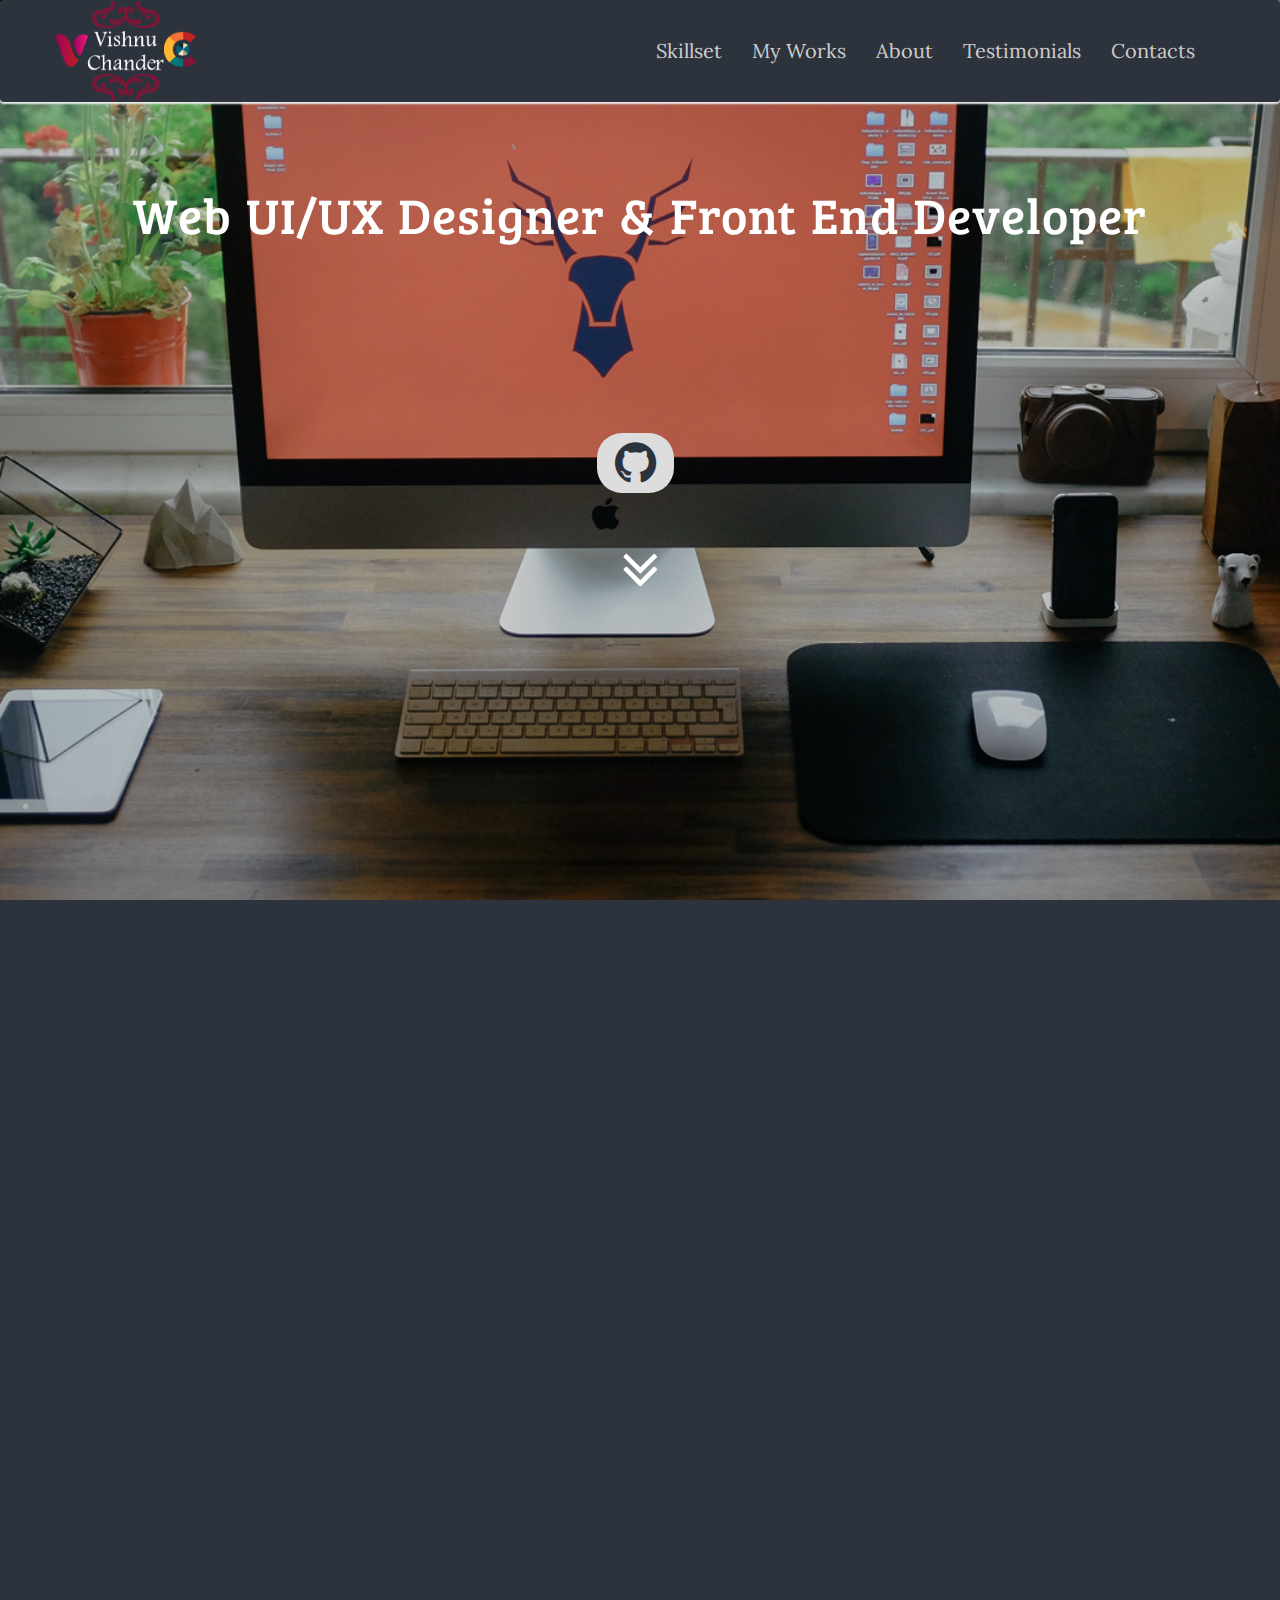
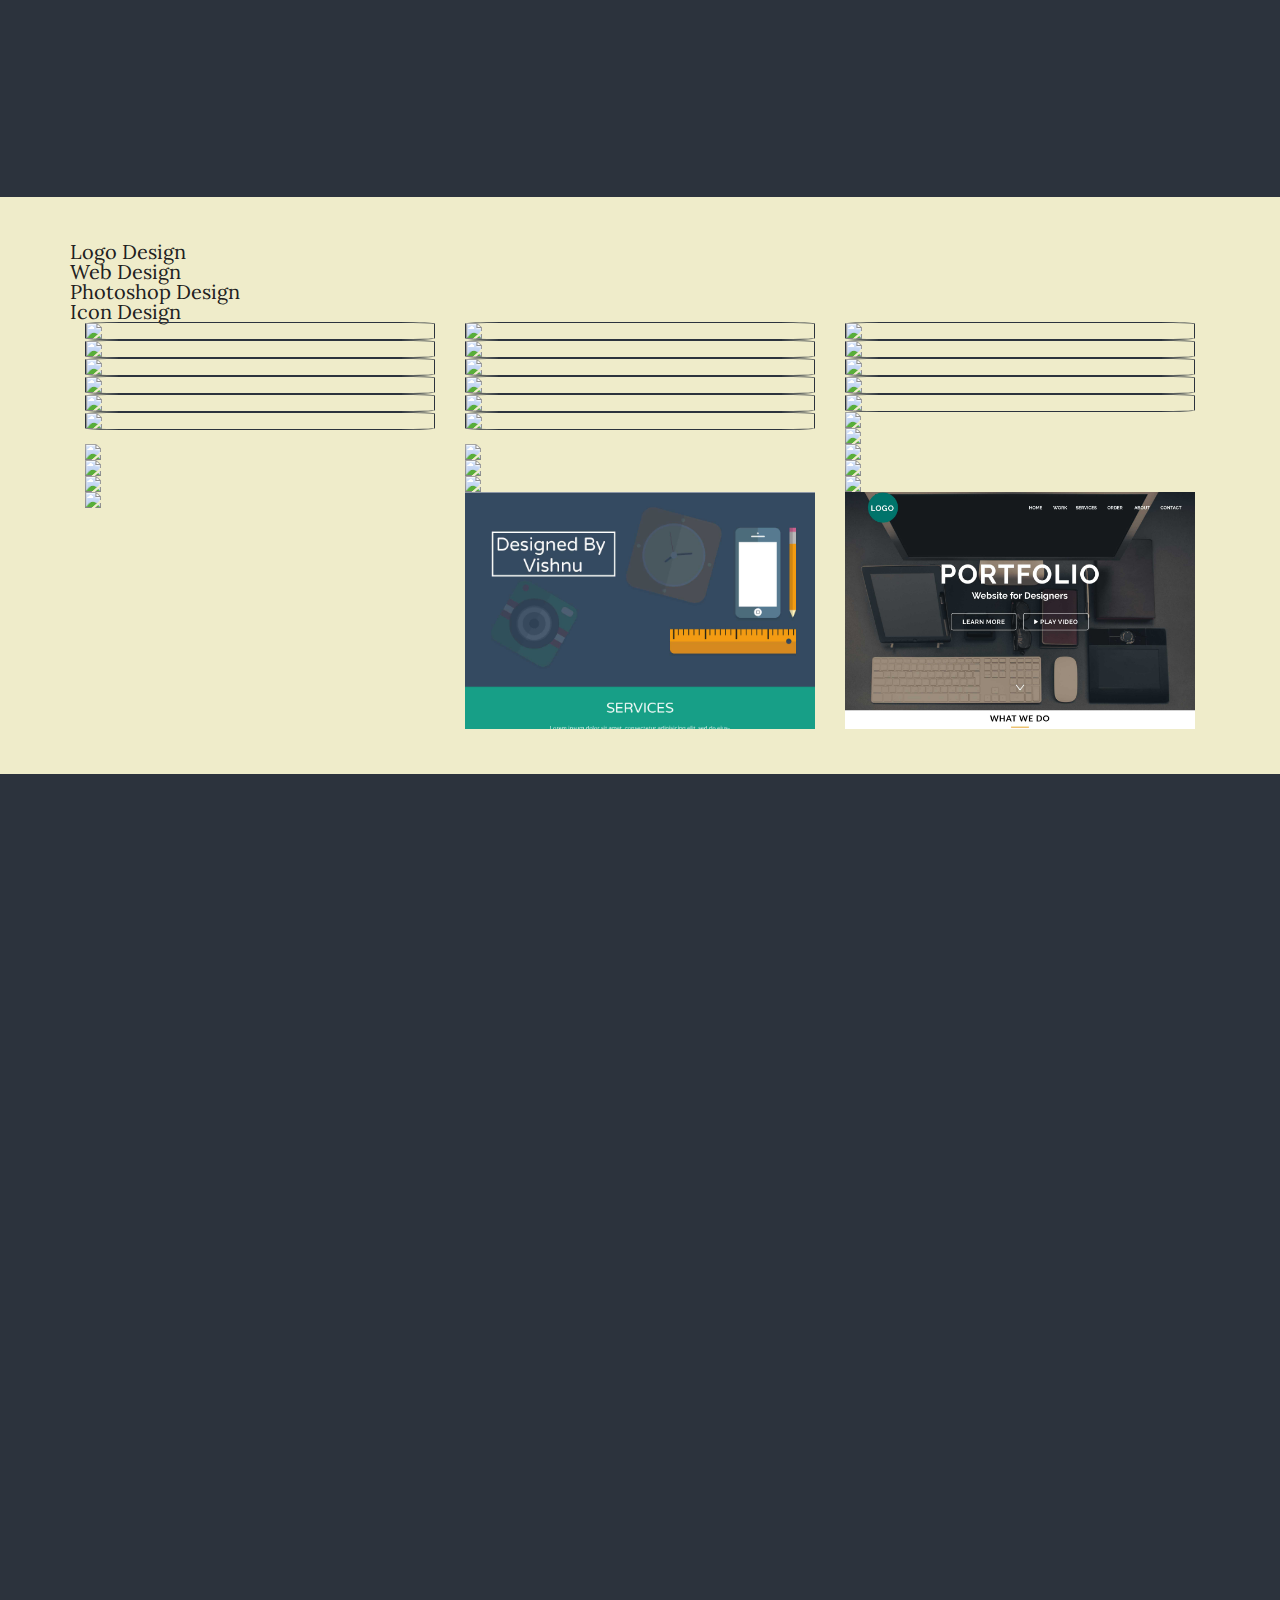
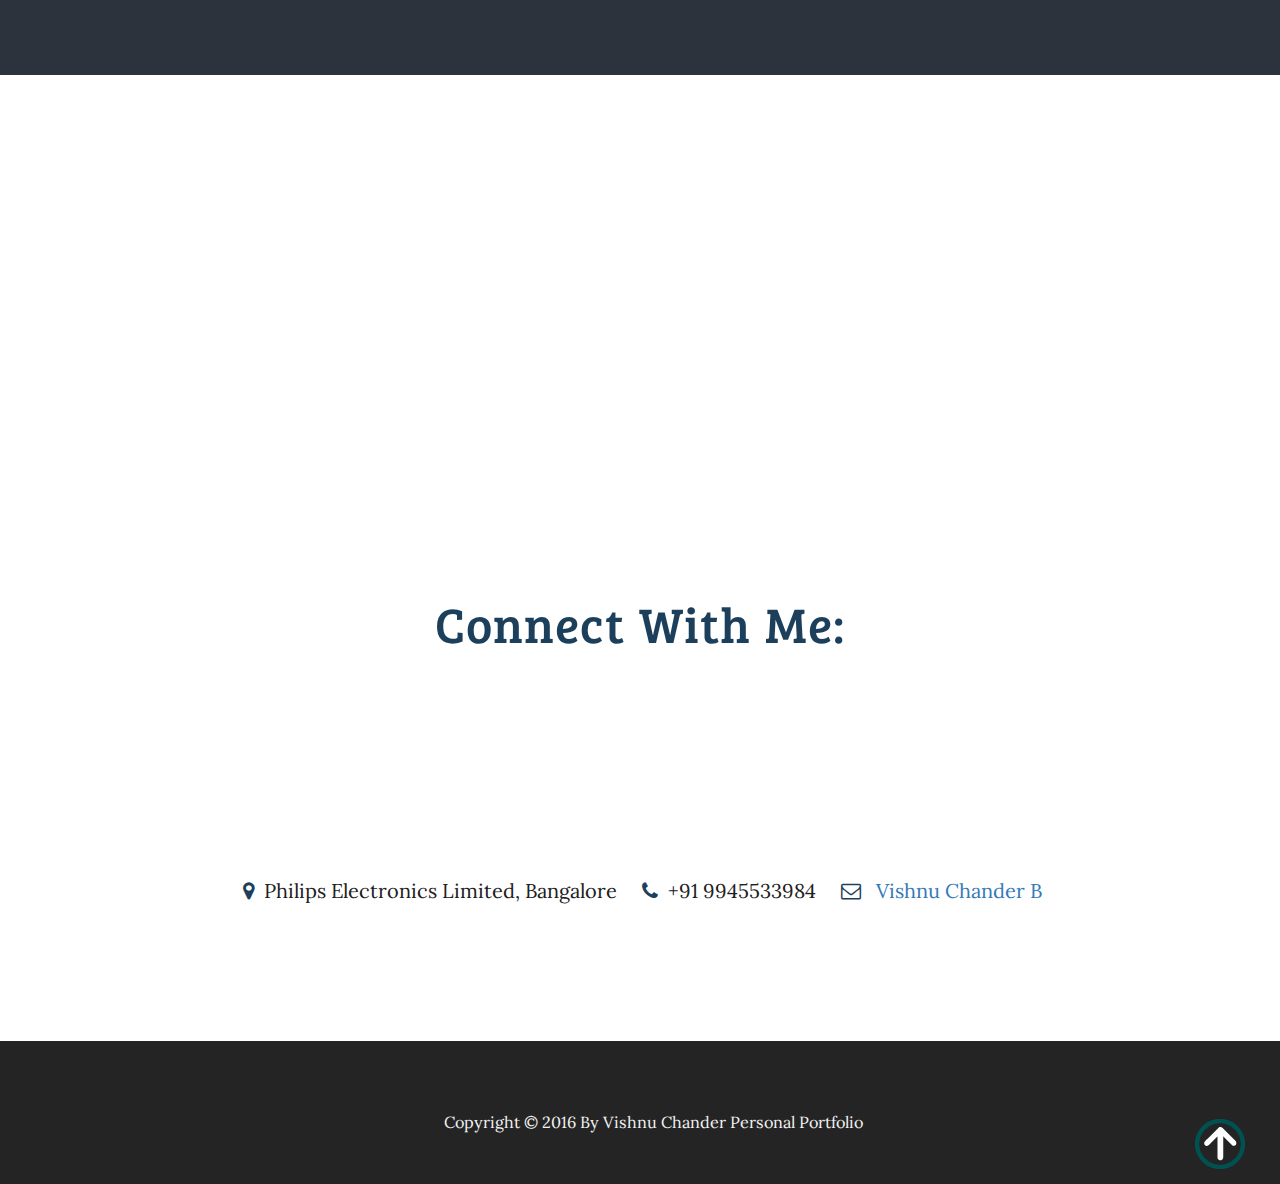
==== index.html @ e0ab01ea "Final" ====
<!DOCTYPE html>
<html lang="en">

<head>
    <meta charset="UTF-8">
    <title>Personal Portfolio</title>
    <meta name="viewport" content="width=device-width, initial-scale=1">
    <link href='https://fonts.googleapis.com/css?family=Playfair+Display:700,900|Fira+Sans:400,400italic' rel='stylesheet' type='text/css'>
    <link href="Contents/CSS/Normalize.css" rel="stylesheet" />
    <link href="Contents/CSS/grid.css" rel="stylesheet" />
    <link href="Contents/CSS/ionicons.min.css" rel="stylesheet" />
    <link href="Contents/CSS/bootstrap.css" rel="stylesheet">
    <link href="Contents/CSS/Animate.css" rel="stylesheet" />
    <link href="css/media-queries.css" rel="stylesheet" />
    <link href="Contents/CSS/Skillbar.css" rel="stylesheet">
    <link href="font-awesome/css/font-awesome.css" rel="stylesheet">
    <!--<link href="Contents/CSS/onepage-scroll.css" rel="stylesheet">-->
    <link rel="stylesheet" href="Contents/CSS/Timeline.css">
    <!-- Resource style -->
    <link href="Contents/CSS/Style.css" rel="stylesheet" />
    <link href="Contents/CSS/index.css" rel="stylesheet" type="text/css" media="all" />
    <link href='https://fonts.googleapis.com/css?family=Bree+Serif' rel='stylesheet' type='text/css'>
    <link href='https://fonts.googleapis.com/css?family=Lora:400,400italic,700,700italic' rel='stylesheet' type='text/css'>
    <!--
    <link rel="apple-touch-icon" sizes="57x57" href="Contents/Icons/apple-touch-icon-57x57.png">
    <link rel="apple-touch-icon" sizes="60x60" href="Contents/Icons/apple-touch-icon-60x60.png">
    <link rel="apple-touch-icon" sizes="72x72" href="Contents/Icons/apple-touch-icon-72x72.png">
    <link rel="apple-touch-icon" sizes="76x76" href="Contents/Icons/apple-touch-icon-76x76.png">
    <link rel="apple-touch-icon" sizes="114x114" href="Contents/Icons/apple-touch-icon-114x114.png">
    <link rel="apple-touch-icon" sizes="120x120" href="Contents/Icons/apple-touch-icon-120x120.png">
    <link rel="apple-touch-icon" sizes="144x144" href="Contents/Icons/apple-touch-icon-144x144.png">
    <link rel="apple-touch-icon" sizes="152x152" href="Contents/Icons/apple-touch-icon-152x152.png">
    <link rel="apple-touch-icon" sizes="180x180" href="Contents/Icons/apple-touch-icon-180x180.png">
    <link rel="icon" type="image/png" href="Contents/Icons/favicon-32x32.png" sizes="32x32">
    <link rel="icon" type="image/png" href="Contents/Icons/android-chrome-192x192.png" sizes="192x192">
    <link rel="icon" type="image/png" href="Contents/Icons/favicon-96x96.png" sizes="96x96">
    <link rel="icon" type="image/png" href="Contents/Icons/favicon-16x16.png" sizes="16x16">
    <link rel="manifest" href="Contents/Icons/manifest.json">
    <link rel="mask-icon" href="Contents/Icons/safari-pinned-tab.svg" color="#5bbad5">
    <link rel="shortcut icon" href="Contents/Icons/favicon.ico">
    <meta name="msapplication-TileColor" content="#da532c">
    <meta name="msapplication-TileImage" content="Contents/Icons/mstile-144x144.png">
    <meta name="msapplication-config" content="Contents/Icons/browserconfig.xml">
    <meta name="theme-color" content="#ffffff">
-->
    <meta name="description" content="Front end Developer Portfolio"> </head>

<body>
    <header>
        <div class="navbar navbar-default" role="navigation">
            <div class="container">
                <div class="navbar-header">
                    <button type="button" class="navbar-toggle" data-toggle="collapse" data-target=".navbar-collapse"> <span class="sr-only">Toggle navigation</span> <span class="icon-bar"></span> <span class="icon-bar"></span> <span class="icon-bar"></span> </button>
                    <div class="navbar-brand" href="#"> <img src="Contents/Images/Logo.png" alt="My Logo" class="logo img-responsive" /> </div>
                </div>
                <div class="navbar-collapse collapse">
                    <ul class="nav navbar-nav navbar-right">
                        <li class="skills"><a href="#">Skillset</a></li>
                        <li class="works"><a href="#">My Works</a></li>
                        <li class=about><a href="#">About</a></li>
                        <li class=test><a href="#">Testimonials</a></li>
                        <li class=contacts><a href="#">Contacts</a></li>
                    </ul>
                </div>
            </div>
        </div>
        <div class="hero-text-box row">
            <div class="col-lg-12 col-md-12 col-sm-12 col-xs-12">
                <h1 class="wow fadeIn" data-wow-delay="0.3s" data-wow-duration="1.5s ">Web UI/UX Designer & Front End Developer</h1>
                <!--
                   <a class="button mybutton" href="http://github.com/vishnucute05" target="_blank">
                    Know Me!!
                </a>
-->
                <ul class=button>
                    <li><i class="fa fa-github" aria-hidden="true" style="font-size:48px;color:#2C333D;"></i><a class="githubname" href="http://github.com/vishnucute05" target="_blank"><i>Github Repo</i></a></li>
                </ul>
                <div class="double-border"> <i class="fa fa-angle-double-down fa-3x wow bounce " data-wow-iteration="infinite "></i> </div>
            </div>
        </div>
    </header>
    <!--End of Header Section -->
    <!--Skillset Section -->
    <section class="section-skills ">
        <div class="row ">
            <div class="skillimage col-lg-6 col-md-6 col-sm-12 col-xs-12 wow fadeInLeft " data-wow-duration="1.5s " data-wow-delay="0.4s "> <img src="Contents/Images/Skills.svg" class="img-responsive " /> </div>
            <div class="col-lg-6 col-md-6 col-sm-12 col-xs-12 wow fadeInRight " data-wow-duration="1.5s " data-wow-delay="0.4s ">
                <div class="skillst4 ">
                    <div class="skillbar" data-percent="95%">
                        <div class="title ">HTML 5</div>
                        <div class="count-bar color-1 ">
                            <div class="count "></div>
                        </div>
                    </div>
                    <div class="skillbar" data-percent="90%">
                        <div class="title ">CSS 3</div>
                        <div class="count-bar color-2 ">
                            <div class="count "></div>
                        </div>
                    </div>
                    <div class="skillbar" data-percent="85%">
                        <div class="title ">Javascript</div>
                        <div class="count-bar color-3 ">
                            <div class="count "></div>
                        </div>
                    </div>
                    <div class="skillbar" data-percent="85%">
                        <div class="title ">jQuery</div>
                        <div class="count-bar color-3 ">
                            <div class="count "></div>
                        </div>
                    </div>
                    <div class="skillbar" data-percent="95%">
                        <div class="title ">Photoshop</div>
                        <div class="count-bar color-5 ">
                            <div class="count "></div>
                        </div>
                    </div>
                    <div class="skillbar" data-percent="95%">
                        <div class="title ">Illustrator</div>
                        <div class="count-bar color-1 ">
                            <div class="count "></div>
                        </div>
                    </div>
                    <div class="skillbar" data-percent="90%">
                        <div class="title ">Angular JS</div>
                        <div class="count-bar color-4 ">
                            <div class="count "></div>
                        </div>
                    </div>
                    <div class="skillbar" data-percent="85%">
                        <div class="title ">NODE JS</div>
                        <div class="count-bar color-4 ">
                            <div class="count "></div>
                        </div>
                    </div>
                    <div class="skillbar" data-percent="90%">
                        <div class="title ">MEAN Stack</div>
                        <div class="count-bar color-4 ">
                            <div class="count "></div>
                        </div>
                    </div>
                    <div class="skillbar" data-percent="50%">
                        <div class="title ">PHP /C#</div>
                        <div class="count-bar color-4 ">
                            <div class="count "></div>
                        </div>
                    </div>
                </div>
            </div>
        </div>
    </section>
    <!--End of Skillset Section -->
    <!--Works Section -->
    <section class="section-works" id="work">
        <div class="container">
            <ul class="simplefilter">
                <!--<li class="active" data-filter="1, 3, 4">All</li>-->
                <li data-filter="1">Logo Design</li>
                <li data-filter="2">Web Design</li>
                <li data-filter="3">Photoshop Design</li>
                <li data-filter="4">Icon Design</li>
            </ul>
            <div class="filtr-container">
                <div class=" col-md-4 filtr-item" data-category="4" data-sort="Busy streets">
                    <a href="Contents/Images/Icons/Barb.png" class="b-link-stripe b-animate-go  swipebox">
                        <div class="ed-gal-effect slow-zoom horizontal">
                            <div class="img-box"><img src="Contents/Images/Icons/Barb.png" class="img-responsive" alt=" " /></div>
                            <div class="ed-text-box">
                                <div class="ed-gal-text">
                                    <h4>Barbeque Icon</h4>
                                    <!--                                    <p>Sit accusamus, vel blanditiis iure minima ipsa molestias minus laborum velit, nulla.</p>-->
                                </div>
                            </div>
                        </div>
                    </a>
                </div>
                <div class="col-md-4 filtr-item" data-category="4" data-sort="Luminous night">
                    <a href="Contents/Images/Icons/Beer.png" class="b-link-stripe b-animate-go  swipebox">
                        <div class="ed-gal-effect slow-zoom horizontal">
                            <div class="img-box"><img src="Contents/Images/Icons/Beer.png" class="img-responsive" alt=" " /></div>
                            <div class="ed-text-box">
                                <div class="ed-gal-text">
                                    <h4>Beer Bottle Icon</h4> </div>
                            </div>
                        </div>
                    </a>
                </div>
                <div class="col-md-4 filtr-item" data-category="4" data-sort="City wonders">
                    <a href="Contents/Images/Icons/Dumb.png" class="b-link-stripe b-animate-go  swipebox">
                        <div class="ed-gal-effect slow-zoom horizontal">
                            <div class="img-box"><img src="Contents/Images/Icons/Dumb.png" class="img-responsive" alt=" " /></div>
                            <div class="ed-text-box">
                                <div class="ed-gal-text">
                                    <h4>Dumbell Icon</h4> </div>
                            </div>
                        </div>
                    </a>
                </div>
                <div class="col-md-4 filtr-item" data-category="4" data-sort="Peaceful lake">
                    <a href="Contents/Images/Icons/Glass.png" class="b-link-stripe b-animate-go  swipebox">
                        <div class="ed-gal-effect slow-zoom horizontal">
                            <div class="img-box"><img src="Contents/Images/Icons/Glass.png" class="img-responsive" alt=" " /></div>
                            <div class="ed-text-box">
                                <div class="ed-gal-text">
                                    <h4>Wine Glass Icon</h4> </div>
                            </div>
                        </div>
                    </a>
                </div>
                <div class="col-md-4 filtr-item" data-category="4" data-sort="Peaceful lake">
                    <a href="Contents/Images/Icons/LabFlask.png" class="b-link-stripe b-animate-go  swipebox">
                        <div class="ed-gal-effect slow-zoom horizontal">
                            <div class="img-box"><img src="Contents/Images/Icons/LabFlask.png" class="img-responsive" alt=" " /></div>
                            <div class="ed-text-box">
                                <div class="ed-gal-text">
                                    <h4>Lab Flask Icon</h4> </div>
                            </div>
                        </div>
                    </a>
                </div>
                <div class="col-md-4 filtr-item" data-category="4" data-sort="Peaceful lake">
                    <a href="Contents/Images/Icons/Sun.png" class="b-link-stripe b-animate-go  swipebox">
                        <div class="ed-gal-effect slow-zoom horizontal">
                            <div class="img-box"><img src="Contents/Images/Icons/Sun.png" class="img-responsive" alt=" " /></div>
                            <div class="ed-text-box">
                                <div class="ed-gal-text">
                                    <h4>Sun Icon Done experimentally</h4> </div>
                            </div>
                        </div>
                    </a>
                </div>
                <div class="col-md-4  filtr-item" data-category="1" data-sort="City lights">
                    <a href="Contents/Images/Logos/14.png" class="b-link-stripe b-animate-go  swipebox">
                        <div class="ed-gal-effect slow-zoom horizontal">
                            <div class="img-box"><img src="Contents/Images/Logos/14.png" class="img-responsive" alt=" " /></div>
                            <div class="ed-text-box">
                                <div class="ed-gal-text">
                                    <h4>Logo for a Client</h4> </div>
                            </div>
                        </div>
                    </a>
                </div>
                <div class="col-md-4  filtr-item" data-category="1" data-sort="City lights">
                    <a href="Contents/Images/Logos/13.png" class="b-link-stripe b-animate-go  swipebox">
                        <div class="ed-gal-effect slow-zoom horizontal">
                            <div class="img-box"><img src="Contents/Images/Logos/13.png" class="img-responsive" alt=" " /></div>
                            <div class="ed-text-box">
                                <div class="ed-gal-text">
                                    <h4>Daisies logo for a client</h4> </div>
                            </div>
                        </div>
                    </a>
                </div>
                <div class="col-md-4  filtr-item" data-category="1" data-sort="City lights">
                    <a href="Contents/Images/Logos/12.png" class="b-link-stripe b-animate-go  swipebox">
                        <div class="ed-gal-effect slow-zoom horizontal">
                            <div class="img-box"><img src="Contents/Images/Logos/12.png" class="img-responsive" alt=" " /></div>
                            <div class="ed-text-box">
                                <div class="ed-gal-text">
                                    <h4>Simple Logo Made Experimentally</h4> </div>
                            </div>
                        </div>
                    </a>
                </div>
                <div class="col-md-4  filtr-item" data-category="1" data-sort="City lights">
                    <a href="Contents/Images/Logos/11.png" class="b-link-stripe b-animate-go  swipebox">
                        <div class="ed-gal-effect slow-zoom horizontal">
                            <div class="img-box"><img src="Contents/Images/Logos/11.png" class="img-responsive" alt=" " /></div>
                            <div class="ed-text-box">
                                <div class="ed-gal-text">
                                    <h4>Logo for an Freelance Client</h4> </div>
                            </div>
                        </div>
                    </a>
                </div>
                <div class="col-md-4  filtr-item" data-category="1" data-sort="City lights">
                    <a href="Contents/Images/Logos/10.png" class="b-link-stripe b-animate-go  swipebox">
                        <div class="ed-gal-effect slow-zoom horizontal">
                            <div class="img-box"><img src="Contents/Images/Logos/10.png" class="img-responsive" alt=" " /></div>
                            <div class="ed-text-box">
                                <div class="ed-gal-text">
                                    <h4>Logo for an Freelance Client V2</h4> </div>
                            </div>
                        </div>
                    </a>
                </div>
                <div class="col-md-4 filtr-item" data-category="1" data-sort="Dreamhouse">
                    <a href="Contents/Images/Logos/9.png" class="b-link-stripe b-animate-go  swipebox">
                        <div class="ed-gal-effect slow-zoom horizontal">
                            <div class="img-box"><img src="Contents/Images/Logos/9.png" class="img-responsive" alt=" " /></div>
                            <div class="ed-text-box">
                                <div class="ed-gal-text">
                                    <h4>My Own Logo</h4> </div>
                            </div>
                        </div>
                    </a>
                </div>
                <div class="col-md-4 filtr-item" data-category="1" data-sort="Dreamhouse">
                    <a href="Contents/Images/Logos/8.png" class="b-link-stripe b-animate-go  swipebox">
                        <div class="ed-gal-effect slow-zoom horizontal">
                            <div class="img-box"><img src="Contents/Images/Logos/8.png" class="img-responsive" alt=" " /></div>
                            <div class="ed-text-box">
                                <div class="ed-gal-text">
                                    <h4>Logo for a helmet company</h4> </div>
                            </div>
                        </div>
                    </a>
                </div>
                <div class="col-md-4 filtr-item" data-category="1" data-sort="Dreamhouse">
                    <a href="Contents/Images/Logos/7.png" class="b-link-stripe b-animate-go  swipebox">
                        <div class="ed-gal-effect slow-zoom horizontal">
                            <div class="img-box"><img src="Contents/Images/Logos/7.png" class="img-responsive" alt=" " /></div>
                            <div class="ed-text-box">
                                <div class="ed-gal-text">
                                    <h4>Leaf Logo - Inspired</h4> </div>
                            </div>
                        </div>
                    </a>
                </div>
                <div class="col-md-4 filtr-item" data-category="1" data-sort="Dreamhouse">
                    <a href="Contents/Images/Logos/6.png" class="b-link-stripe b-animate-go  swipebox">
                        <div class="ed-gal-effect slow-zoom horizontal">
                            <div class="img-box"><img src="Contents/Images/Logos/6.png" class="img-responsive" alt=" " /></div>
                            <div class="ed-text-box">
                                <div class="ed-gal-text">
                                    <h4>Logo for Hey Bob Car Rental Android App</h4> </div>
                            </div>
                        </div>
                    </a>
                </div>
                <div class="col-md-4 filtr-item" data-category="1" data-sort="Dreamhouse">
                    <a href="Contents/Images/Logos/5.png" class="b-link-stripe b-animate-go  swipebox">
                        <div class="ed-gal-effect slow-zoom horizontal">
                            <div class="img-box"><img src="Contents/Images/Logos/5.png" class="img-responsive" alt=" " /></div>
                            <div class="ed-text-box">
                                <div class="ed-gal-text">
                                    <h4>Rangoli Design - Experimental</h4> </div>
                            </div>
                        </div>
                    </a>
                </div>
                <div class="col-md-4 filtr-item" data-category="1" data-sort="Dreamhouse">
                    <a href="Contents/Images/Logos/4.png" class="b-link-stripe b-animate-go  swipebox">
                        <div class="ed-gal-effect slow-zoom horizontal">
                            <div class="img-box"><img src="Contents/Images/Logos/4.png" class="img-responsive" alt=" " /></div>
                            <div class="ed-text-box">
                                <div class="ed-gal-text">
                                    <h4>abc logo - inspired</h4> </div>
                            </div>
                        </div>
                    </a>
                </div>
                <div class="col-md-4 filtr-item" data-category="3" data-sort="Dreamhouse">
                    <a href="Contents/Images/Photoshop/Bulb.jpg" class="b-link-stripe b-animate-go  swipebox">
                        <div class="ed-gal-effect slow-zoom horizontal">
                            <div class="img-box no-border"><img src="Contents/Images/Photoshop/Bulb.jpg" class="img-responsive" alt=" " /></div>
                            <div class="ed-text-box">
                                <div class="ed-gal-text">
                                    <h4>Water inside Bulb</h4> </div>
                            </div>
                        </div>
                    </a>
                </div>
                <div class="col-md-4 filtr-item" data-category="3" data-sort="Dreamhouse">
                    <a href="Contents/Images/Photoshop/Egg.jpg" class="b-link-stripe b-animate-go  swipebox">
                        <div class="ed-gal-effect slow-zoom horizontal">
                            <div class="img-box no-border"><img src="Contents/Images/Photoshop/Egg.jpg" class="img-responsive" alt=" " /></div>
                            <div class="ed-text-box">
                                <div class="ed-gal-text">
                                    <h4>Transparent Egg</h4> </div>
                            </div>
                        </div>
                    </a>
                </div>
                <div class="col-md-4 filtr-item" data-category="3" data-sort="Dreamhouse">
                    <a href="Contents/Images/Photoshop/Ghost.jpg" class="b-link-stripe b-animate-go  swipebox">
                        <div class="ed-gal-effect slow-zoom horizontal">
                            <div class="img-box no-border"><img src="Contents/Images/Photoshop/Ghost.jpg" class="img-responsive" alt=" " /></div>
                            <div class="ed-text-box">
                                <div class="ed-gal-text">
                                    <h4>Ghost House</h4> </div>
                            </div>
                        </div>
                    </a>
                </div>
                <div class="col-md-4 filtr-item" data-category="3" data-sort="Dreamhouse">
                    <a href="Contents/Images/Photoshop/Land.jpg" class="b-link-stripe b-animate-go  swipebox">
                        <div class="ed-gal-effect slow-zoom horizontal">
                            <div class="img-box no-border"><img src="Contents/Images/Photoshop/Land.jpg" class="img-responsive" alt=" " /></div>
                            <div class="ed-text-box">
                                <div class="ed-gal-text">
                                    <h4>Pretty Girl in landscape</h4> </div>
                            </div>
                        </div>
                    </a>
                </div>
                <div class="col-md-4 filtr-item" data-category="3" data-sort="Dreamhouse">
                    <a href="Contents/Images/Photoshop/Lion.jpg" class="b-link-stripe b-animate-go  swipebox">
                        <div class="ed-gal-effect slow-zoom horizontal">
                            <div class="img-box no-border"><img src="Contents/Images/Photoshop/Lion.jpg" class="img-responsive" alt=" " /></div>
                            <div class="ed-text-box">
                                <div class="ed-gal-text">
                                    <h4>Galaxy Lion</h4> </div>
                            </div>
                        </div>
                    </a>
                </div>
                <div class="col-md-4 filtr-item" data-category="3" data-sort="Dreamhouse">
                    <a href="Contents/Images/Photoshop/Lost.jpg" class="b-link-stripe b-animate-go  swipebox">
                        <div class="ed-gal-effect slow-zoom horizontal">
                            <div class="img-box no-border"><img src="Contents/Images/Photoshop/Lost.jpg" class="img-responsive" alt=" " /></div>
                            <div class="ed-text-box">
                                <div class="ed-gal-text">
                                    <h4>Seems to be Lost somewhere</h4> </div>
                            </div>
                        </div>
                    </a>
                </div>
                <div class="col-md-4 filtr-item" data-category="3" data-sort="Dreamhouse">
                    <a href="Contents/Images/Photoshop/Magic.jpg" class="b-link-stripe b-animate-go  swipebox">
                        <div class="ed-gal-effect slow-zoom horizontal">
                            <div class="img-box no-border"><img src="Contents/Images/Photoshop/Magic.jpg" class="img-responsive" alt=" " /></div>
                            <div class="ed-text-box">
                                <div class="ed-gal-text">
                                    <h4>Alone in Forest</h4> </div>
                            </div>
                        </div>
                    </a>
                </div>
                <div class="col-md-4 filtr-item" data-category="3" data-sort="Dreamhouse">
                    <a href="Contents/Images/Photoshop/Night.jpg" class="b-link-stripe b-animate-go  swipebox">
                        <div class="ed-gal-effect slow-zoom horizontal">
                            <div class="img-box no-border"><img src="Contents/Images/Photoshop/Night.jpg" class="img-responsive" alt=" " /></div>
                            <div class="ed-text-box">
                                <div class="ed-gal-text">
                                    <h4>Travel at Night</h4> </div>
                            </div>
                        </div>
                    </a>
                </div>
                <div class="col-md-4 filtr-item" data-category="3" data-sort="Dreamhouse">
                    <a href="Contents/Images/Photoshop/Pencil.jpg" class="b-link-stripe b-animate-go  swipebox">
                        <div class="ed-gal-effect slow-zoom horizontal">
                            <div class="img-box no-border"><img src="Contents/Images/Photoshop/Pencil.jpg" class="img-responsive" alt=" " /></div>
                            <div class="ed-text-box">
                                <div class="ed-gal-text">
                                    <h4>Sketch Effect</h4> </div>
                            </div>
                        </div>
                    </a>
                </div>
                <div class="col-md-4 filtr-item" data-category="3" data-sort="Dreamhouse">
                    <a href="Contents/Images/Photoshop/Pretty.jpg" class="b-link-stripe b-animate-go  swipebox">
                        <div class="ed-gal-effect slow-zoom horizontal">
                            <div class="img-box no-border"><img src="Contents/Images/Photoshop/Pretty.jpg" class="img-responsive" alt=" " /></div>
                            <div class="ed-text-box">
                                <div class="ed-gal-text">
                                    <h4>Morning!!!</h4> </div>
                            </div>
                        </div>
                    </a>
                </div>
                <div class="col-md-4 filtr-item" data-category="3" data-sort="Dreamhouse">
                    <a href="Contents/Images/Photoshop/Skull.jpg" class="b-link-stripe b-animate-go  swipebox">
                        <div class="ed-gal-effect slow-zoom horizontal">
                            <div class="img-box no-border"><img src="Contents/Images/Photoshop/Skull.jpg" class="img-responsive" alt=" " /></div>
                            <div class="ed-text-box">
                                <div class="ed-gal-text">
                                    <h4>Skull Face</h4> </div>
                            </div>
                        </div>
                    </a>
                </div>
                <div class="col-md-4 filtr-item" data-category="3" data-sort="Dreamhouse">
                    <a href="Contents/Images/Photoshop/Underwater.jpg" class="b-link-stripe b-animate-go  swipebox">
                        <div class="ed-gal-effect slow-zoom horizontal">
                            <div class="img-box no-border"><img src="Contents/Images/Photoshop/Underwater.jpg" class="img-responsive" alt=" " /></div>
                            <div class="ed-text-box">
                                <div class="ed-gal-text">
                                    <h4>Fallen!!!!</h4> </div>
                            </div>
                        </div>
                    </a>
                </div>
                <div class="col-md-4 filtr-item" data-category="2" data-sort="Dreamhouse">
                    <a href="Contents/Images/Web/1st.jpg" class="b-link-stripe b-animate-go  swipebox">
                        <div class="ed-gal-effect slow-zoom horizontal">
                            <div class="img-box no-border"><img src="Contents/Images/Web/1st.jpg" class="img-responsive" alt=" " /></div>
                            <div class="ed-text-box">
                                <div class="ed-gal-text">
                                    <h4>Single Page Template</h4>
                                    <p>Look at my Github Repo for full image</p>
                                </div>
                            </div>
                        </div>
                    </a>
                </div>
                <div class="col-md-4 filtr-item" data-category="2" data-sort="Dreamhouse">
                    <a href="Contents/Images/Web/2nd.jpg" class="b-link-stripe b-animate-go  swipebox">
                        <div class="ed-gal-effect slow-zoom horizontal">
                            <div class="img-box no-border"><img src="Contents/Images/Web/2nd.jpg" class="img-responsive" alt=" " /></div>
                            <div class="ed-text-box">
                                <div class="ed-gal-text">
                                    <h4>Portfolio Template</h4>
                                    <p>Look at my Github Repo for full image</p>
                                </div>
                            </div>
                        </div>
                    </a>
                </div>
                <div class="clearfix"> </div>
            </div>
        </div>
    </section>
    <!--End of Works Section -->
    <!--About Me Section -->
    <section class="aboutme" style="background-color:#2C333D !important;">
        <div class=row>
            <div id="colorchange" class="col-lg-5 col-md-5 col-sm-12 col-xs-12 wow bounceInLeft " data-wow-delay="0.1s " data-wow-duration="1.5s "> <img class="bottom" src="Contents/Images/Color.png " /> 
            <img class="top" src="Contents/Images/Original.png " /> 
            </div>
            <section class="cd-horizontal-timeline wow bounceInRight" data-wow-delay="0.1s " data-wow-duration="1.5s ">
                <div class="timeline">
                    <div class="events-wrapper">
                        <div class="events">
                            <ol>
                                <li><a href="#0" data-date="08/08/2007" class="selected">2007</a></li>
                                <li><a href="#0" data-date="28/02/2011">2011</a></li>
                                <li><a href="#0" data-date="20/07/2011">2011</a></li>
                                <li><a href="#0" data-date="08/08/2013">2013</a></li>
                            </ol> <span class="filling-line" aria-hidden="true"></span> </div>
                        <!-- .events -->
                    </div>
                    <!-- .events-wrapper -->
                    <ul class="cd-timeline-navigation">
                        <li><a href="#0" class="prev inactive">Prev</a></li>
                        <li><a href="#0" class="next">Next</a></li>
                    </ul>
                    <!-- .cd-timeline-navigation -->
                </div>
                <!-- .timeline -->
                <div class="events-content">
                    <ol>
                        <li class="selected" data-date="08/08/2007">
                            <h2>Infosys Technologies Ltd, Bangalore</h2> <em>Oct 2007 - Jan 2011</em>
                            <p> • Applied hand-written, object-oriented JavaScript, CSS3 and HTML5 with an emphasis on performance, scalability and a positive user experience.
                                <br> • Contributed user interface design mockups and designs.
                                <br>• Worked extensively as Automation scripter using PowerShell and VB scripting.
                                <br> • Developed front-end code using HTML and CSS </p>
                        </li>
                        <li data-date="28/02/2011">
                            <h2>Dell EMC Corporation, Bangalore</h2> <em>Feb 2011 - June 2011</em>
                            <p> • Perform website maintenance and enhancements
                                <br>• Monitored technical aspects of the front-end delivery for several projects
                                <br> • Provide assistance to the bank-end developers in troubleshooting and coding
                                <br> • Create browser and platform compatible CSS (cascading style sheets) codes
                                <br> • Identify usability and develop functional and smooth, easy-to-operate and eye-catching web applications
                                <br> • Requirements gathering, analysis and documentation in accordance with business requests among business users.
                                <br> • Developed front-end code using HTML5 & CSS3 techniques, with a focus on object-oriented design. </p>
                        </li>
                        <li data-date="20/07/2011">
                            <h2>Hewlett Packard Ltd, Bangalore</h2> <em>July 2011 - June 2013</em>
                            <p> • Applied a good knowledge of JavaScript, HTML, DOM, and CSS to deliver advanced user interfaces and controls.
                                <br> • Developed company Intranet pages accessed by over 50000 employees.
                                <br> • Created extensive documentation of the applications using Visio Diagrams
                                <br> • Developed and Maintained web applications using ASP.net and C#.net
                                <br> • Converted Photoshop layouts to web pages using HTML, CSS, and JavaScript
                                <br> • Interacted with designers, testing team, Internal clients and other business users to capture all the requirements. </p>
                        </li>
                        <li data-date="08/08/2013">
                            <h2>Philips India Ltd, Bangalore</h2> <em>July 2013 - Present</em>
                            <p> • Privileged to be responsible for front end development UI & design/UX on potential business changing Patient Care Application using HTML, CSS3, JQuery, AngularJS and JavaScript, working closely with doctors and scientists in an Agile (SCRUM) environment.
                                <br> • Created and maintained 1 Full stack patient data applications using Angular JS, Node JS and Mongo DB (6 months).
                                <br> • Building Frontend based on Angular JS ES2015.
                                <br> • Building Backend based on NodeJS, ExpressJS, Mongoose and etc.
                                <br> • Scrum Master of the team and thereby planning sprints, creating burn down charts, Effort tracking and resource allocation.
                                <br> • Led a team of 3 front-end Developers.
                                <br> • Created designs for Philips Communications and Branding team.
                                <br> • Worked closely with the design team and ensured projects are delivered
                                <br> • Create browser and platform compatible CSS (cascading style sheets) and also worked on CSS3 Animations
                                <br> </p>
                        </li>
                    </ol>
                </div>
                <!-- .events-content -->
            </section>
            <!--            <div class="mylist col-lg-7 col-md-7 col-sm-12 col-xs-12 wow bounceInRight " data-wow-delay="0.1s " data-wow-duration="1.5s "> <img src="Contents/Images/Aboutme.svg" class="aboutimage img-responsive " /> </div>--></div>
    </section>
    <section class="testimonials ">
        <div class="row ">
            <div class="col span-1-of-3 wow flipInY " data-wow-delay="0.2s ">
                <blockquote> Vishnu has got a very strong expertise in web design and development like in JS, Jquery and Angular. our team was in need of management website and he delivered it within a short time using latest web technologies. Also our team was inspired by design skills he has in photoshop and illustrator. <cite>
                Bharath K N
            </cite> </blockquote>
            </div>
            <div class="col span-1-of-3 wow flipInY " data-wow-delay="0.4s ">
                <blockquote> Vishnu is a person having a high level of positive attitude and he always spreads that energy to the environment. And I think that makes him most dependable person in every team he works in. His passion for front-end development and personal projects in Angular or any other front end technologies to keep updated always amazed me. <cite>
                Manjula
            </cite> </blockquote>
            </div>
            <div class="col span-1-of-3 wow flipInY " data-wow-delay="0.6s ">
                <blockquote> Vishnu is meticulous at work, focused and quick at delivery. Technical very sound and uses best methods to provide solution. The key strengths of Vishnu are deliver in short time and fast learner. He was instrumental in projects having Web development related work using technologies like HTML, CSS, Angular JS and Javascript. As a person, he is honest, jovial and makes best use of his time. <cite>
                Rajesh, Project Manager at Philips Electronics
            </cite> </blockquote>
            </div>
        </div>
    </section>
    <div class="contact ">
        <div class="container ">
            <div class="row ">
                <div class="col-lg-12 col-md-12 ">
                    <h1>Connect With Me:</h1>
                    <ul class="list-inline ">
                        <li class="wow fadeIn " data-wow-delay="0.6s "><a href="https://www.linkedin.com/in/vishnu-chander-852972113" target="blank "><i class="fa fa-linkedin-square fa-4x "></i></a></li>
                    </ul>
                </div>
            </div>
            <div class="row ">
                <div class="col-lg-12 col-md-12 ">
                
                    <ul class="list-inline ">
                        <li><i class="fa fa-map-marker "></i>Philips Electronics Limited, Bangalore</li>
                        <li><i class="fa fa-phone "></i>+91 9945533984</li>
                        <li><i class="fa fa-envelope-o "></i> <a href="mailto:vishnu_cute05@yahoo.com ">Vishnu Chander B</a></li>
                    </ul>
                </div>
            </div>
        </div>
    </div>
    <!--End of Contact Section -->
    <div class="footer ">
        <div class="row copyright ">
            <p>Copyright &copy; 2016 By Vishnu Chander Personal Portfolio</p>
            <a href="http://www.reliablecounter.com" target="_blank"><img src="http://www.reliablecounter.com/count.php?page=vishnucute05.github.io/Portfolio-Website/&digit=style/plain/34/&reloads=1" alt="" title="" border="0"></a>
            <br />
            <a href="#"><img src="Contents/Images/Backtotop.png" /></a>
        </div>
    </div>
    <!-- jQuery (necessary for Bootstrap's JavaScript plugins) -->
    <script src="Contents/JS/jquery-1.12.3.min.js "></script>
    <!-- Include all compiled plugins (below), or include individual files as needed -->
    <script src="Contents/lib/jquery.appear/jquery.appear.js " type="text/javascript "></script>
    <script src="Contents/JS/jquery.waypoints.min.js " type="text/javascript "></script>
    <script src="Contents/JS/bootstrap.min.js "></script>
    <script src="Contents/JS/wow.js"></script>
    <script src="Contents/JS/custom.js" type="text/javascript "></script>
    <script src="Contents/JS/Scripts.js" type="text/javascript "></script>
    <script src="Contents/JS/jquery.onepage-scroll.min.js" type="text/javascript "></script>
    <script src="Contents/JS/jquery.easing.1.3.js" type="text/javascript "></script>
    <!--    Gallery-->
    <!--    timeline-->
    <!--<script src="js/jquery-2.1.4.js"></script>-->
    <script src="Contents/JS/jquery.mobile.custom.min.js"></script>
    <script src="Contents/JS/main.js"></script>
    <!-- Resource jQuery -->
    <!--   End of Timeline-->
    <!-- Include jQuery & Filterizr -->
    <script src="Contents/JS/jquery.filterizr.js"></script>
    <script src="Contents/JS/controls.js"></script>
    <!-- Kick off Filterizr -->
    <script type="text/javascript">
        $(function () {
            //Initialize filterizr with default options
            $('.filtr-container').filterizr();
        });
    </script>
    <link rel="stylesheet" href="Contents/CSS/swipebox.css">
    <script src="Contents/JS/jquery.swipebox.min.js"></script>
    <script type="text/javascript">
        jQuery(function ($) {
            $(".swipebox").swipebox();
        });
    </script>
    <!--   End of Gallery-->
    <script>
        (function (i, s, o, g, r, a, m) {
            i['GoogleAnalyticsObject'] = r;
            i[r] = i[r] || function () {
                (i[r].q = i[r].q || []).push(arguments)
            }, i[r].l = 1 * new Date();
            a = s.createElement(o), m = s.getElementsByTagName(o)[0];
            a.async = 1;
            a.src = g;
            m.parentNode.insertBefore(a, m)
        })(window, document, 'script', 'https://www.google-analytics.com/analytics.js', 'ga');
        ga('create', 'UA-78699514-1', 'auto');
        ga('send', 'pageview');
    </script>
    <script>
        new WOW().init();
    </script>
</body>

</html>
---- Contents/CSS/grid.css ----
/*  SECTIONS  ============================================================================= */

.section {
	clear: both;
	padding: 0px;
	margin: 0px;
}

/*  GROUPING  ============================================================================= */

.row {
    zoom: 1; /* For IE 6/7 (trigger hasLayout) */
}

.row:before,
.row:after {
    content:"";
    display:table;
}
.row:after {
    clear:both;
}

/*  GRID COLUMN SETUP   ==================================================================== */

.col {
	display: block;
	float:left;
	margin: 1% 0 1% 1.6%;
}

.col:first-child { margin-left: 0; } /* all browsers except IE6 and lower */


/*  REMOVE MARGINS AS ALL GO FULL WIDTH AT 480 PIXELS */

@media only screen and (max-width: 480px) {
	.col { 
		/*margin: 1% 0 1% 0%;*/
        margin: 0;
	}
}


/*  GRID OF TWO   ============================================================================= */


.span-2-of-2 {
	width: 100%;
}

.span-1-of-2 {
	width: 49.2%;
}

/*  GO FULL WIDTH AT LESS THAN 480 PIXELS */

@media only screen and (max-width: 480px) {
	.span-2-of-2 {
		width: 100%; 
	}
	.span-1-of-2 {
		width: 100%; 
	}
}


/*  GRID OF THREE   ============================================================================= */

	
.span-3-of-3 {
	width: 100%; 
}

.span-2-of-3 {
	width: 66.13%; 
}

.span-1-of-3 {
	width: 31.26%; 
    
}


/*  GO FULL WIDTH AT LESS THAN 480 PIXELS */

@media only screen and (max-width: 480px) {
	.span-3-of-3 {
		width: 100%; 
	}
	.span-2-of-3 {
		width: 100%; 
	}
	.span-1-of-3 {
		width: 100%;
	}
}

/*  GRID OF FOUR   ============================================================================= */

	
.span-4-of-4 {
	width: 100%; 
}

.span-3-of-4 {
	width: 74.6%; 
}

.span-2-of-4 {
	width: 49.2%; 
}

.span-1-of-4 {
	width: 23.8%; 
}


/*  GO FULL WIDTH AT LESS THAN 480 PIXELS */

@media only screen and (max-width: 480px) {
	.span-4-of-4 {
		width: 100%; 
	}
	.span-3-of-4 {
		width: 100%; 
	}
	.span-2-of-4 {
		width: 100%; 
	}
	.span-1-of-4 {
		width: 100%; 
	}
}


/*  GRID OF FIVE   ============================================================================= */

	
.span-5-of-5 {
	width: 100%;
}

.span-4-of-5 {
  	width: 79.68%; 
}

.span-3-of-5 {
  	width: 59.36%; 
}

.span-2-of-5 {
  	width: 39.04%;
}

.span-1-of-5 {
  	width: 18.72%;
}


/*  GO FULL WIDTH AT LESS THAN 480 PIXELS */

@media only screen and (max-width: 480px) {
	.span-5-of-5 {
		width: 100%; 
	}
	.span-4-of-5 {
		width: 100%; 
	}
	.span-3-of-5 {
		width: 100%; 
	}
	.span-2-of-5 {
		width: 100%; 
	}
	.span-1-of-5 {
		width: 100%; 
	}
}


/*  GRID OF SIX   ============================================================================= */


.span-6-of-6 {
	width: 100%;
}

.span-5-of-6 {
  	width: 83.06%;
}

.span-4-of-6 {
  	width: 66.13%;
}

.span-3-of-6 {
  	width: 49.2%;
}

.span-2-of-6 {
  	width: 32.26%;
}

.span-1-of-6 {
  	width: 15.33%;
}


/*  GO FULL WIDTH AT LESS THAN 480 PIXELS */

@media only screen and (max-width: 480px) {
	.span-6-of-6 {
		width: 100%; 
	}
	.span-5-of-6 {
		width: 100%; 
	}
	.span-4-of-6 {
		width: 100%; 
	}
	.span-3-of-6 {
		width: 100%; 
	}
	.span-2-of-6 {
		width: 100%; 
	}
	.span-1-of-6 {
		width: 100%; 
	}
}



/*  GRID OF SEVEN   ============================================================================= */


.span-7-of-7 {
	width: 100%;
}

.span-6-of-7 {
	width: 85.48%;
}

.span-5-of-7 {
  	width: 70.97%;
}

.span-4-of-7 {
  	width: 56.45%;
}

.span-3-of-7 {
  	width: 41.94%;
}

.span-2-of-7 {
  	width: 27.42%;
}

.span-1-of-7 {
  	width: 12.91%;
}


/*  GO FULL WIDTH AT LESS THAN 480 PIXELS */

@media only screen and (max-width: 480px) {
	.span-7-of-7 {
		width: 100%; 
	}
	.span-6-of-7 {
		width: 100%; 
	}
	.span-5-of-7 {
		width: 100%; 
	}
	.span-4-of-7 {
		width: 100%; 
	}
	.span-3-of-7 {
		width: 100%; 
	}
	.span-2-of-7 {
		width: 100%; 
	}
	.span-1-of-7 {
		width: 100%; 
	}
}


/*  GRID OF EIGHT   ============================================================================= */

	
.span-8-of-8 {
	width: 100%;
}

.span-7-of-8 {
	width: 87.3%; 
}

.span-6-of-8 {
	width: 74.6%; 
}

.span-5-of-8 {
	width: 61.9%; 
}

.span-4-of-8 {
	width: 49.2%; 
}

.span-3-of-8 {
	width: 36.5%;
}

.span-2-of-8 {
	width: 23.8%; 
}

.span-1-of-8 {
	width: 11.1%; 
}


/*  GO FULL WIDTH AT LESS THAN 480 PIXELS */

@media only screen and (max-width: 480px) {
	.span-8-of-8 {
		width: 100%; 
	}
	.span-7-of-8 {
		width: 100%; 
	}
	.span-6-of-8 {
		width: 100%; 
	}
	.span-5-of-8 {
		width: 100%; 
	}
	.span-4-of-8 {
		width: 100%; 
	}
	.span-3-of-8 {
		width: 100%; 
	}
	.span-2-of-8 {
		width: 100%; 
	}
	.span-1-of-8 {
		width: 100%; 
	}
}


/*  GRID OF NINE   ============================================================================= */


.span-9-of-9 {
	width: 100%;
}

.span-8-of-9 {
	width: 88.71%;
}

.span-7-of-9 {
	width: 77.42%; 
}

.span-6-of-9 {
	width: 66.13%; 
}

.span-5-of-9 {
	width: 54.84%; 
}

.span-4-of-9 {
	width: 43.55%; 
}

.span-3-of-9 {
	width: 32.26%;
}

.span-2-of-9 {
	width: 20.97%; 
}

.span-1-of-9 {
	width: 9.68%; 
}


/*  GO FULL WIDTH AT LESS THAN 480 PIXELS */

@media only screen and (max-width: 480px) {
	.span-9-of-9 {
		width: 100%; 
	}
	.span-8-of-9 {
		width: 100%; 
	}
	.span-7-of-9 {
		width: 100%; 
	}
	.span-6-of-9 {
		width: 100%; 
	}
	.span-5-of-9 {
		width: 100%; 
	}
	.span-4-of-9 {
		width: 100%; 
	}
	.span-3-of-9 {
		width: 100%; 
	}
	.span-2-of-9 {
		width: 100%; 
	}
	.span-1-of-9 {
		width: 100%; 
	}
}


/*  GRID OF TEN   ============================================================================= */


.span-10-of-10 {
	width: 100%;
}

.span-9-of-10 {
	width: 89.84%;
}

.span-8-of-10 {
	width: 79.68%;
}

.span-7-of-10 {
	width: 69.52%; 
}

.span-6-of-10 {
	width: 59.36%; 
}

.span-5-of-10 {
	width: 49.2%; 
}

.span-4-of-10 {
	width: 39.04%; 
}

.span-3-of-10 {
	width: 28.88%;
}

.span-2-of-10 {
	width: 18.72%; 
}

.span-1-of-10 {
	width: 8.56%; 
}


/*  GO FULL WIDTH AT LESS THAN 480 PIXELS */

@media only screen and (max-width: 480px) {
	.span-10-of-10 {
		width: 100%; 
	}
	.span-9-of-10 {
		width: 100%; 
	}
	.span-8-of-10 {
		width: 100%; 
	}
	.span-7-of-10 {
		width: 100%; 
	}
	.span-6-of-10 {
		width: 100%; 
	}
	.span-5-of-10 {
		width: 100%; 
	}
	.span-4-of-10 {
		width: 100%; 
	}
	.span-3-of-10 {
		width: 100%; 
	}
	.span-2-of-10 {
		width: 100%; 
	}
	.span-1-of-10 {
		width: 100%; 
	}
}


/*  GRID OF ELEVEN   ============================================================================= */

.span-11-of-11 {
	width: 100%;
}

.span-10-of-11 {
	width: 90.76%;
}

.span-9-of-11 {
	width: 81.52%;
}

.span-8-of-11 {
	width: 72.29%;
}

.span-7-of-11 {
	width: 63.05%; 
}

.span-6-of-11 {
	width: 53.81%; 
}

.span-5-of-11 {
	width: 44.58%; 
}

.span-4-of-11 {
	width: 35.34%; 
}

.span-3-of-11 {
	width: 26.1%;
}

.span-2-of-11 {
	width: 16.87%; 
}

.span-1-of-11 {
	width: 7.63%; 
}


/*  GO FULL WIDTH AT LESS THAN 480 PIXELS */

@media only screen and (max-width: 480px) {
	.span-11-of-11 {
		width: 100%; 
	}
	.span-10-of-11 {
		width: 100%; 
	}
	.span-9-of-11 {
		width: 100%; 
	}
	.span-8-of-11 {
		width: 100%; 
	}
	.span-7-of-11 {
		width: 100%; 
	}
	.span-6-of-11 {
		width: 100%; 
	}
	.span-5-of-11 {
		width: 100%; 
	}
	.span-4-of-11 {
		width: 100%; 
	}
	.span-3-of-11 {
		width: 100%; 
	}
	.span-2-of-11 {
		width: 100%; 
	}
	.span-1-of-11 {
		width: 100%; 
	}
}


/*  GRID OF TWELVE   ============================================================================= */

.span-12-of-12 {
	width: 100%;
}

.span-11-of-12 {
	width: 91.53%;
}

.span-10-of-12 {
	width: 83.06%;
}

.span-9-of-12 {
	width: 74.6%;
}

.span-8-of-12 {
	width: 66.13%;
}

.span-7-of-12 {
	width: 57.66%; 
}

.span-6-of-12 {
	width: 49.2%; 
}

.span-5-of-12 {
	width: 40.73%; 
}

.span-4-of-12 {
	width: 32.26%; 
}

.span-3-of-12 {
	width: 23.8%;
}

.span-2-of-12 {
	width: 15.33%; 
}

.span-1-of-12 {
	width: 6.86%; 
}


/*  GO FULL WIDTH AT LESS THAN 480 PIXELS */

@media only screen and (max-width: 480px) {
	.span-12-of-12 {
		width: 100%; 
	}
	.span-11-of-12 {
		width: 100%; 
	}
	.span-10-of-12 {
		width: 100%; 
	}
	.span-9-of-12 {
		width: 100%; 
	}
	.span-8-of-12 {
		width: 100%; 
	}
	.span-7-of-12 {
		width: 100%; 
	}
	.span-6-of-12 {
		width: 100%; 
	}
	.span-5-of-12 {
		width: 100%; 
	}
	.span-4-of-12 {
		width: 100%; 
	}
	.span-3-of-12 {
		width: 100%; 
	}
	.span-2-of-12 {
		width: 100%; 
	}
	.span-1-of-12 {
		width: 100%; 
	}
}
---- css/media-queries.css ----
@media only screen and (max-width:1194px) {
    .skillst4 {
        width: 70% !important;
        margin-top: 10px;
    }
}

@media only screen and (max-width:768px) {
    #colorchange {
        display: none;
    }
    .button {
        display: none !important;
    }
    .double-border {
        display: none;
    }
    .skillst4 {
        width: 70% !important;
        margin-top: 10px;
    }
    .hero-text-box h1 {
        font-size: 180% !important;
    }
    .navbar li a {
        line-height: 8px !important;
    }
    .navbar {
        box-shadow: none !important;
    }
    .navbar-brand {
        display: none;
    }
}
---- Contents/CSS/Skillbar.css ----
@import url(http://fonts.googleapis.com/css?family=Lato:400,300italic,300,100,100italic,400italic,700,700italic,900,900italic);
html,
body,
div,
span,
applet,
object,
iframe,
h1,
h2,
h3,
h4,
h5,
h6,
p,
blockquote,
pre,
a,
abbr,
acronym,
address,
big,
cite,
code,
del,
dfn,
em,
font,
ins,
kbd,
q,
s,
samp,
small,
strike,
strong,
tt,
var,
b,
u,
i,
center,
dl,
dt,
dd,
ol,
ul,
li,
fieldset,
form,
label,
legend,
table,
caption,
tbody,
tfoot,
thead,
tr,
th,
td {
    margin: 0;
    padding: 0;
    border: 0;
    outline: 0;
    vertical-align: baseline;
    background: transparent;
}

body {
    line-height: 1;
}

ol,
ul {
    list-style: none;
}

:focus {
    outline: 0;
}

a:focus {
    outline: 0;
    text-decoration: none;
}

body {
    font-family: 'Lato', sans-serif;
}

a {
    text-decoration: none;
}

a:hover {
    text-decoration: none;
}

.wraper {
    width: 100%;
    
}

.wraper:before,
.wraper:after {
    display: table;
    content: " ";
}

.wraper:after {
    clear: both;
}


/* Skills Style 4 */

.skillst4 .skillbar {
    width: 100%;
    height: 25px;
    -moz-border-radius: 12px;
    -webkit-border-radius: 12px;
    border-radius: 12px;
    -moz-background-clip: padding;
    -webkit-background-clip: padding-box;
    background-clip: padding-box;
    background-color: #fff;
    -moz-box-shadow: inset 0 0 1px rgba(0, 0, 0, .4);
    -webkit-box-shadow: inset 0 0 1px rgba(0, 0, 0, .4);
    box-shadow: inset 0 0 1px rgba(0, 0, 0, .4);
    position: relative;
}

.skillst4 .skillbar {
    color: white;
    padding: 1px;
    margin-bottom: 40px;
    box-sizing: border-box;
}

.skillst4 .count-bar {
    height: 23px;
    position: relative;
    width: 0px;
    -moz-border-radius: 10px;
    -webkit-border-radius: 10px;
    border-radius: 10px;
    -moz-background-clip: padding;
    -webkit-background-clip: padding-box;
    background-clip: padding-box;
    background-color: #59b3e5;
    -moz-box-shadow: -1px 0 7px rgba(0, 0, 0, .1), inset 0 0 13px rgba(0, 0, 0, .48);
    -webkit-box-shadow: -1px 0 7px rgba(0, 0, 0, .1), inset 0 0 13px rgba(0, 0, 0, .48);
    box-shadow: -1px 0 7px rgba(0, 0, 0, .1), inset 0 0 13px rgba(0, 0, 0, .48);
}

.skillst4 .count-bar.color-1 {
    background-image: url([data-uri]);
    background-image: -moz-linear-gradient(left, #4ba5cf 0%, #4ba5cf 44.95%, #ef553b 100%);
    background-image: -o-linear-gradient(left, #4ba5cf 0%, #4ba5cf 44.95%, #ef553b 100%);
    background-image: -webkit-linear-gradient(left, #4ba5cf 0%, #4ba5cf 44.95%, #ef553b 100%);
    background-image: linear-gradient(left, #4ba5cf 0%, #4ba5cf 44.95%, #ef553b 100%);
}

.skillst4 .count-bar.color-2 {
    background-image: url([data-uri]);
    background-image: -moz-linear-gradient(left, #ffbb37 0%, #ffbb37 49.88%, #e54b31 100%);
    background-image: -o-linear-gradient(left, #ffbb37 0%, #ffbb37 49.88%, #e54b31 100%);
    background-image: -webkit-linear-gradient(left, #ffbb37 0%, #ffbb37 49.88%, #e54b31 100%);
    background-image: linear-gradient(left, #ffbb37 0%, #ffbb37 49.88%, #e54b31 100%);
}

.skillst4 .count-bar.color-3 {
    background-image: url([data-uri]);
    background-image: -moz-linear-gradient(left, #239191 0%, #239191 54.54%, #eb5137 100%);
    background-image: -o-linear-gradient(left, #239191 0%, #239191 54.54%, #eb5137 100%);
    background-image: -webkit-linear-gradient(left, #239191 0%, #239191 54.54%, #eb5137 100%);
    background-image: linear-gradient(left, #239191 0%, #239191 54.54%, #eb5137 100%);
}

.skillst4 .count-bar.color-4 {
    background-image: url([data-uri]);
    background-image: -moz-linear-gradient(left, #735baf 0%, #735baf 52.98%, #ed5339 100%);
    background-image: -o-linear-gradient(left, #735baf 0%, #735baf 52.98%, #ed5339 100%);
    background-image: -webkit-linear-gradient(left, #735baf 0%, #735baf 52.98%, #ed5339 100%);
    background-image: linear-gradient(left, #735baf 0%, #735baf 52.98%, #ed5339 100%);
}

.skillst4 .count-bar.color-5 {
    background-image: url([data-uri]);
    background-image: -moz-linear-gradient(left, #317da3 0%, #317da3 46.75%, #1f7ca9 100%);
    background-image: -o-linear-gradient(left, #317da3 0%, #317da3 46.75%, #1f7ca9 100%);
    background-image: -webkit-linear-gradient(left, #317da3 0%, #317da3 46.75%, #1f7ca9 100%);
    background-image: linear-gradient(left, #317da3 0%, #317da3 46.75%, #1f7ca9 100%);
}

.skillst4 .title {
    position: absolute;
    line-height: 25px;
    top: -25px;
    left: 0;
    padding-left: 10px;
}

.skillst4 .count-bar .count {
    position: absolute;
    line-height: 25px;
    top: -25px;
    right: 0;
}

.skillst4 {
    width: 80%;
    margin-left: 40px;
    margin-top: 145px;
}


/*Coustom Media Query Css*/

@media only screen and (min-width: 768px) and (max-width: 991px) {}

@media only screen and (max-width: 767px) {}
---- Contents/CSS/onepage-scroll.css ----
body, html {
  margin: 0;
  overflow: hidden;
  -webkit-transition: opacity 400ms;
  -moz-transition: opacity 400ms;
  transition: opacity 400ms;
}

body, .onepage-wrapper, html {
  display: block;
  position: static;
  padding: 0;
  width: 100%;
  height: 100%;
}

.onepage-wrapper {
  width: 100%;
  height: 100%;
  display: block;
  position: relative;
  padding: 0;
  -webkit-transform-style: preserve-3d;
}

.onepage-wrapper .section {
  width: 100%;
  height: 100%;
}

.onepage-pagination {
  position: absolute;
  right: 10px;
  top: 50%;
  z-index: 5;
  list-style: none;
  margin: 0;
  padding: 0;
}
.onepage-pagination li {
  padding: 0;
  text-align: center;
}
.onepage-pagination li a{
  padding: 10px;
  width: 4px;
  height: 4px;
  display: block;
  
}
.onepage-pagination li a:before{
  content: '';
  position: absolute;
  width: 4px;
  height: 4px;
  background: rgba(0,0,0,0.85);
  border-radius: 10px;
  -webkit-border-radius: 10px;
  -moz-border-radius: 10px;
}

.onepage-pagination li a.active:before{
  width: 10px;
  height: 10px;
  background: none;
  border: 1px solid black;
  margin-top: -4px;
  left: 8px;
}

.disabled-onepage-scroll, .disabled-onepage-scroll .wrapper {
  overflow: auto;
}

.disabled-onepage-scroll .onepage-wrapper .section {
  position: relative !important;
  top: auto !important;
  left: auto !important;
}
.disabled-onepage-scroll .onepage-wrapper {
  -webkit-transform: none !important;
  -moz-transform: none !important;
  transform: none !important;
  -ms-transform: none !important;
  min-height: 100%;
}


.disabled-onepage-scroll .onepage-pagination {
  display: none;
}

body.disabled-onepage-scroll, .disabled-onepage-scroll .onepage-wrapper, html {
  position: inherit;
}
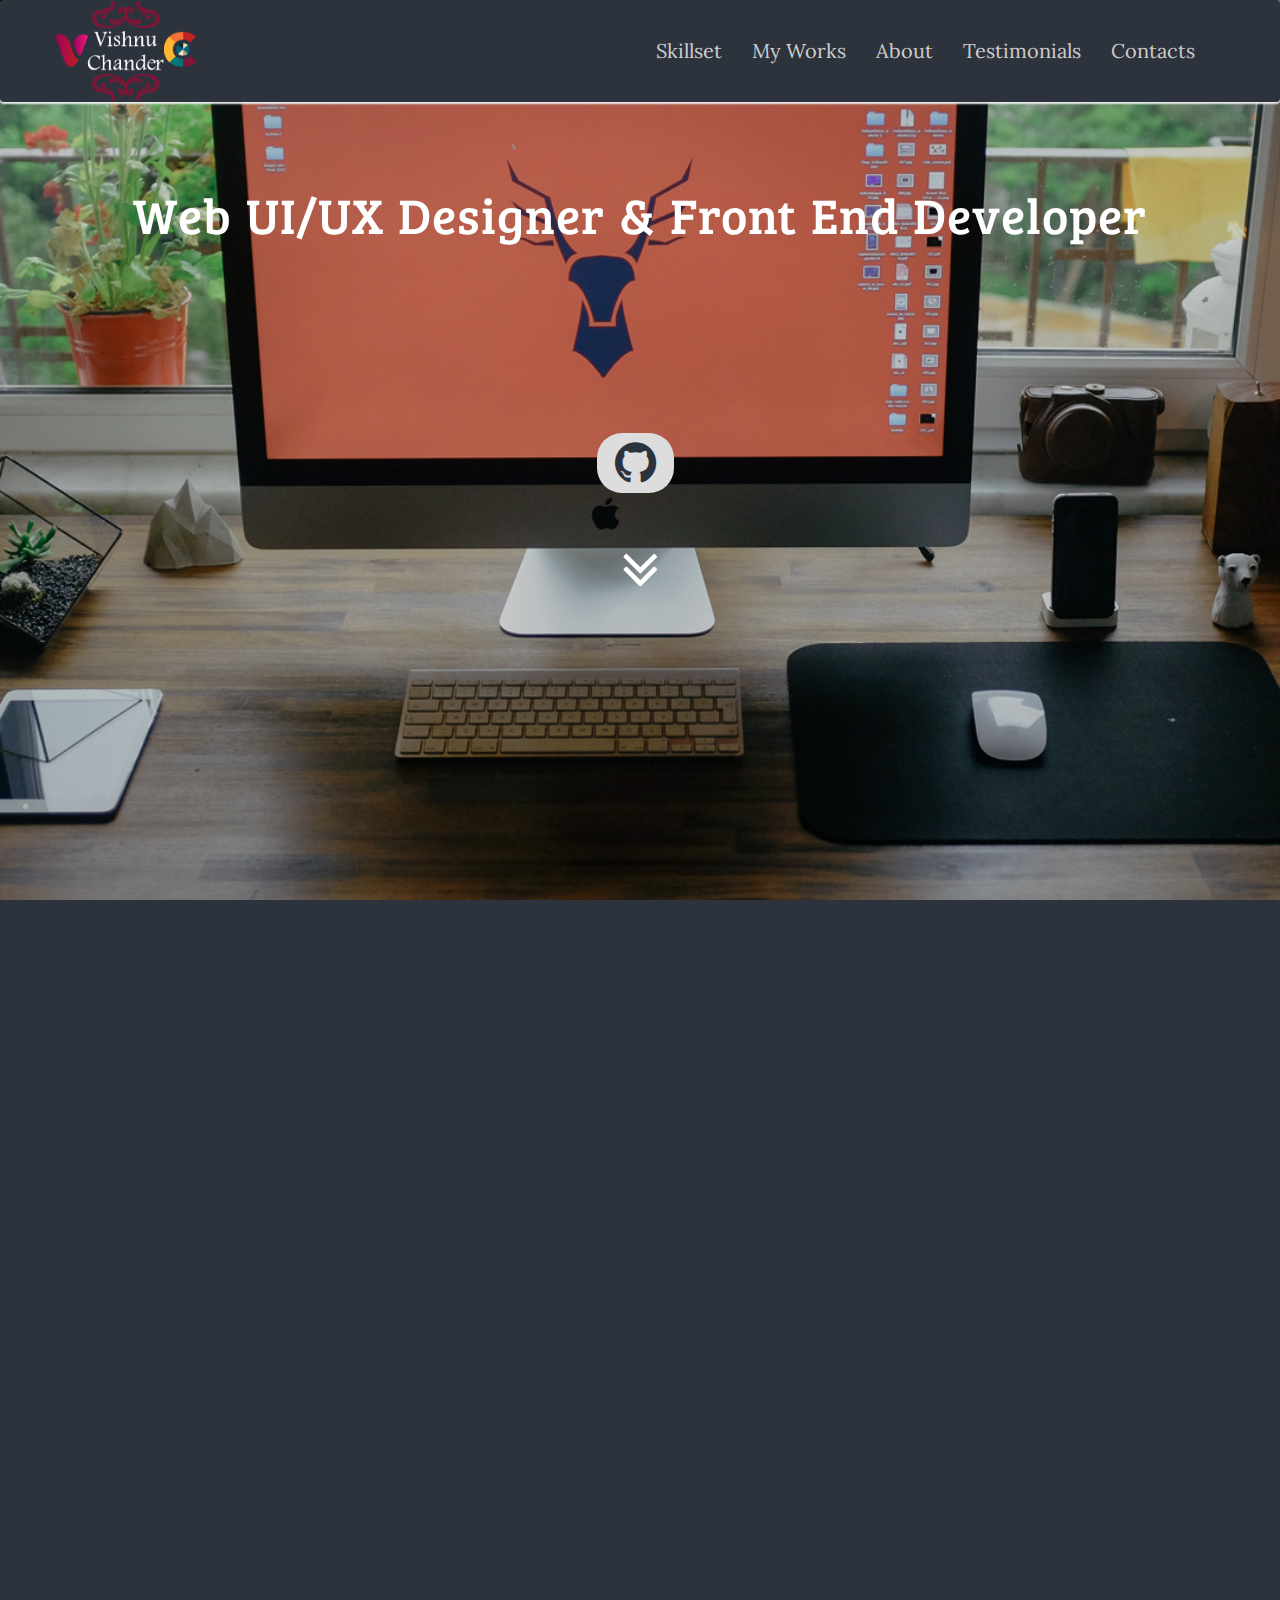
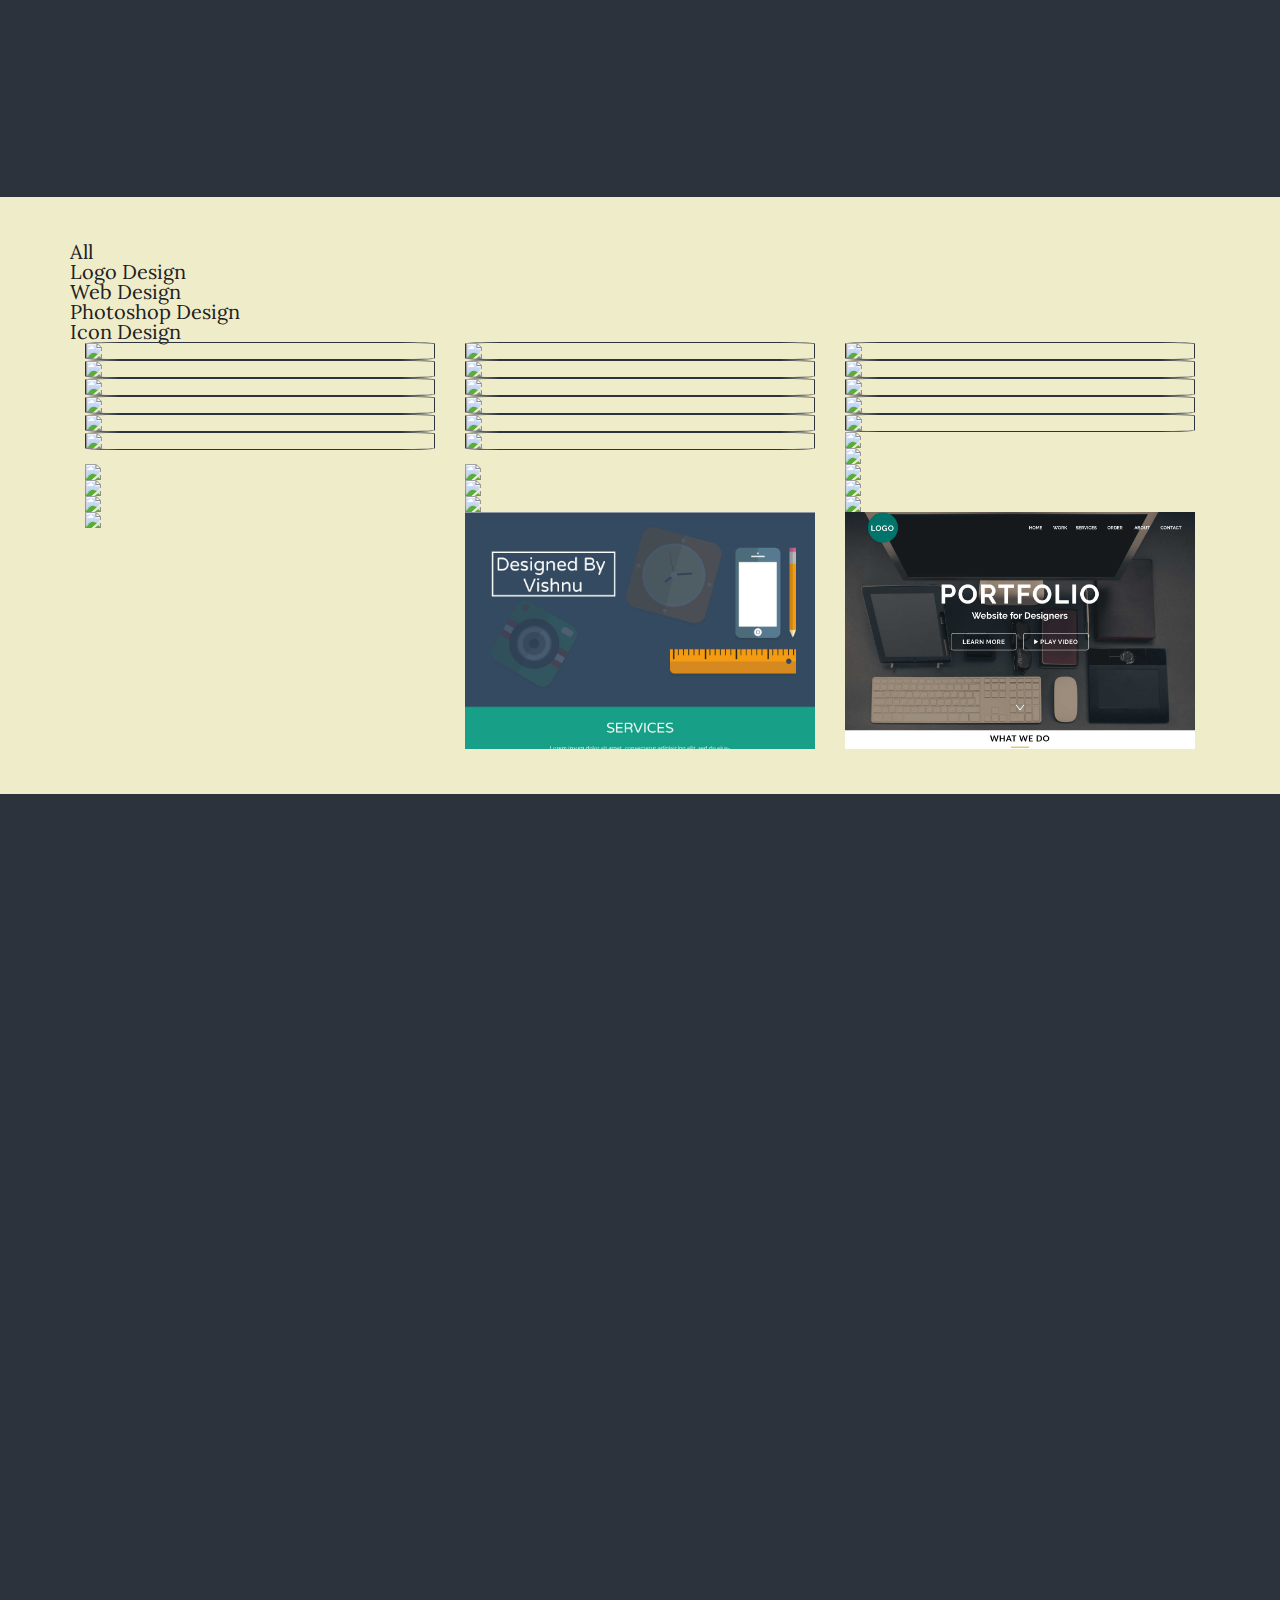
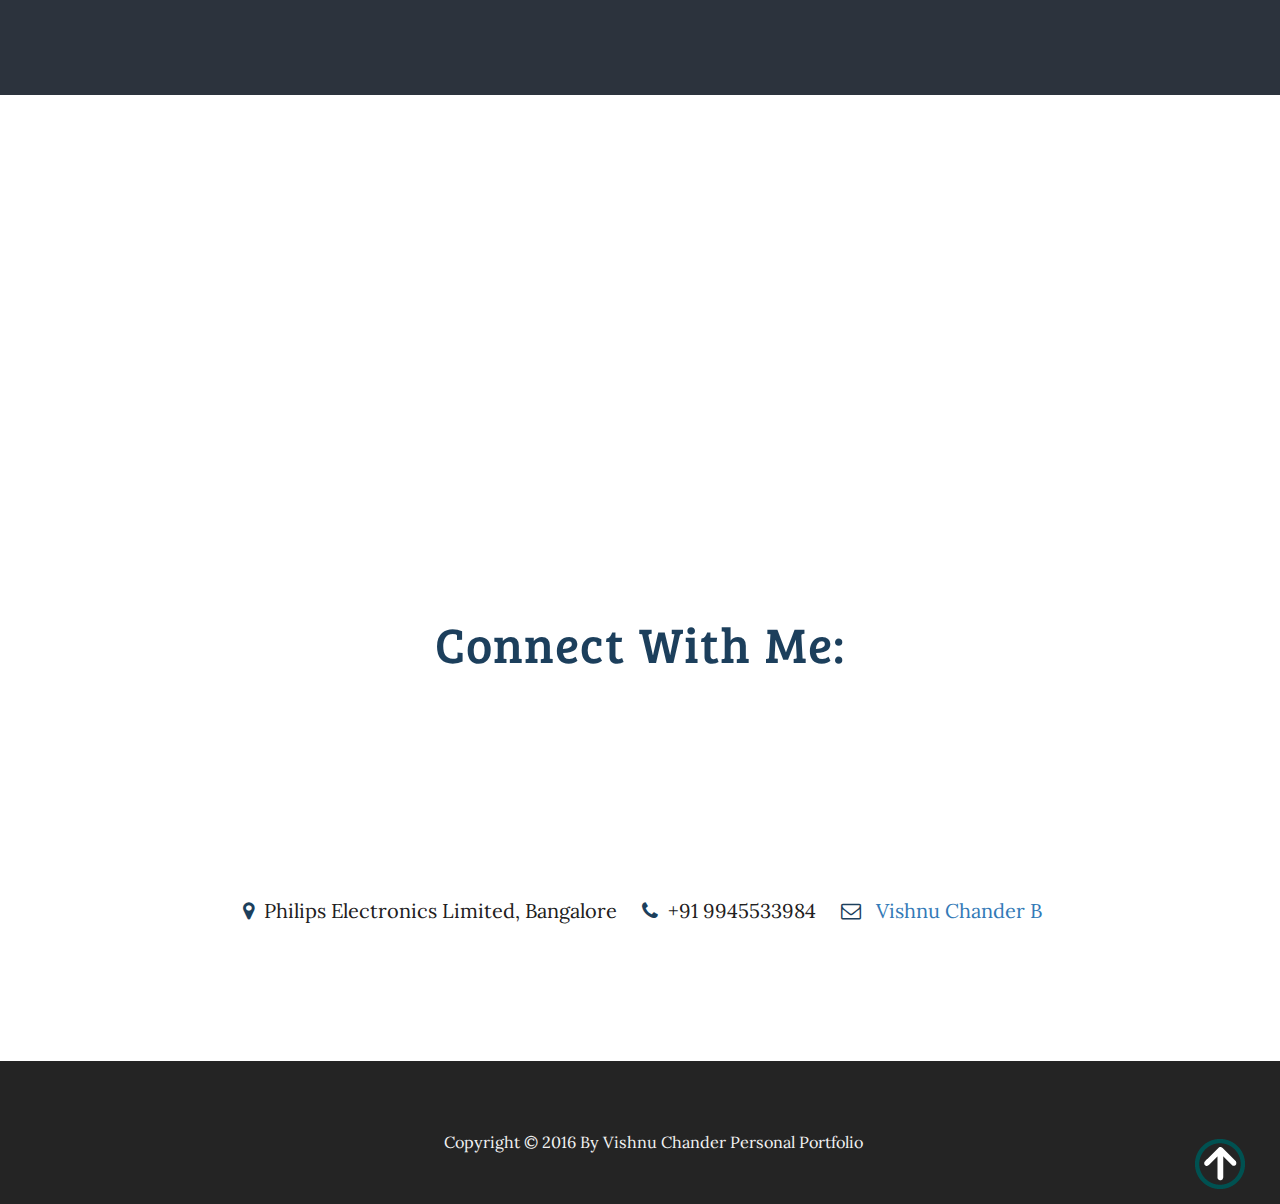
==== commit fb3490cf: "Final" ====
--- a/index.html
+++ b/index.html
@@ -155,7 +155,7 @@
     <section class="section-works" id="work">
         <div class="container">
             <ul class="simplefilter">
-                <!--<li class="active" data-filter="1, 3, 4">All</li>-->
+                <li class="active" data-filter="all">All</li>
                 <li data-filter="1">Logo Design</li>
                 <li data-filter="2">Web Design</li>
                 <li data-filter="3">Photoshop Design</li>
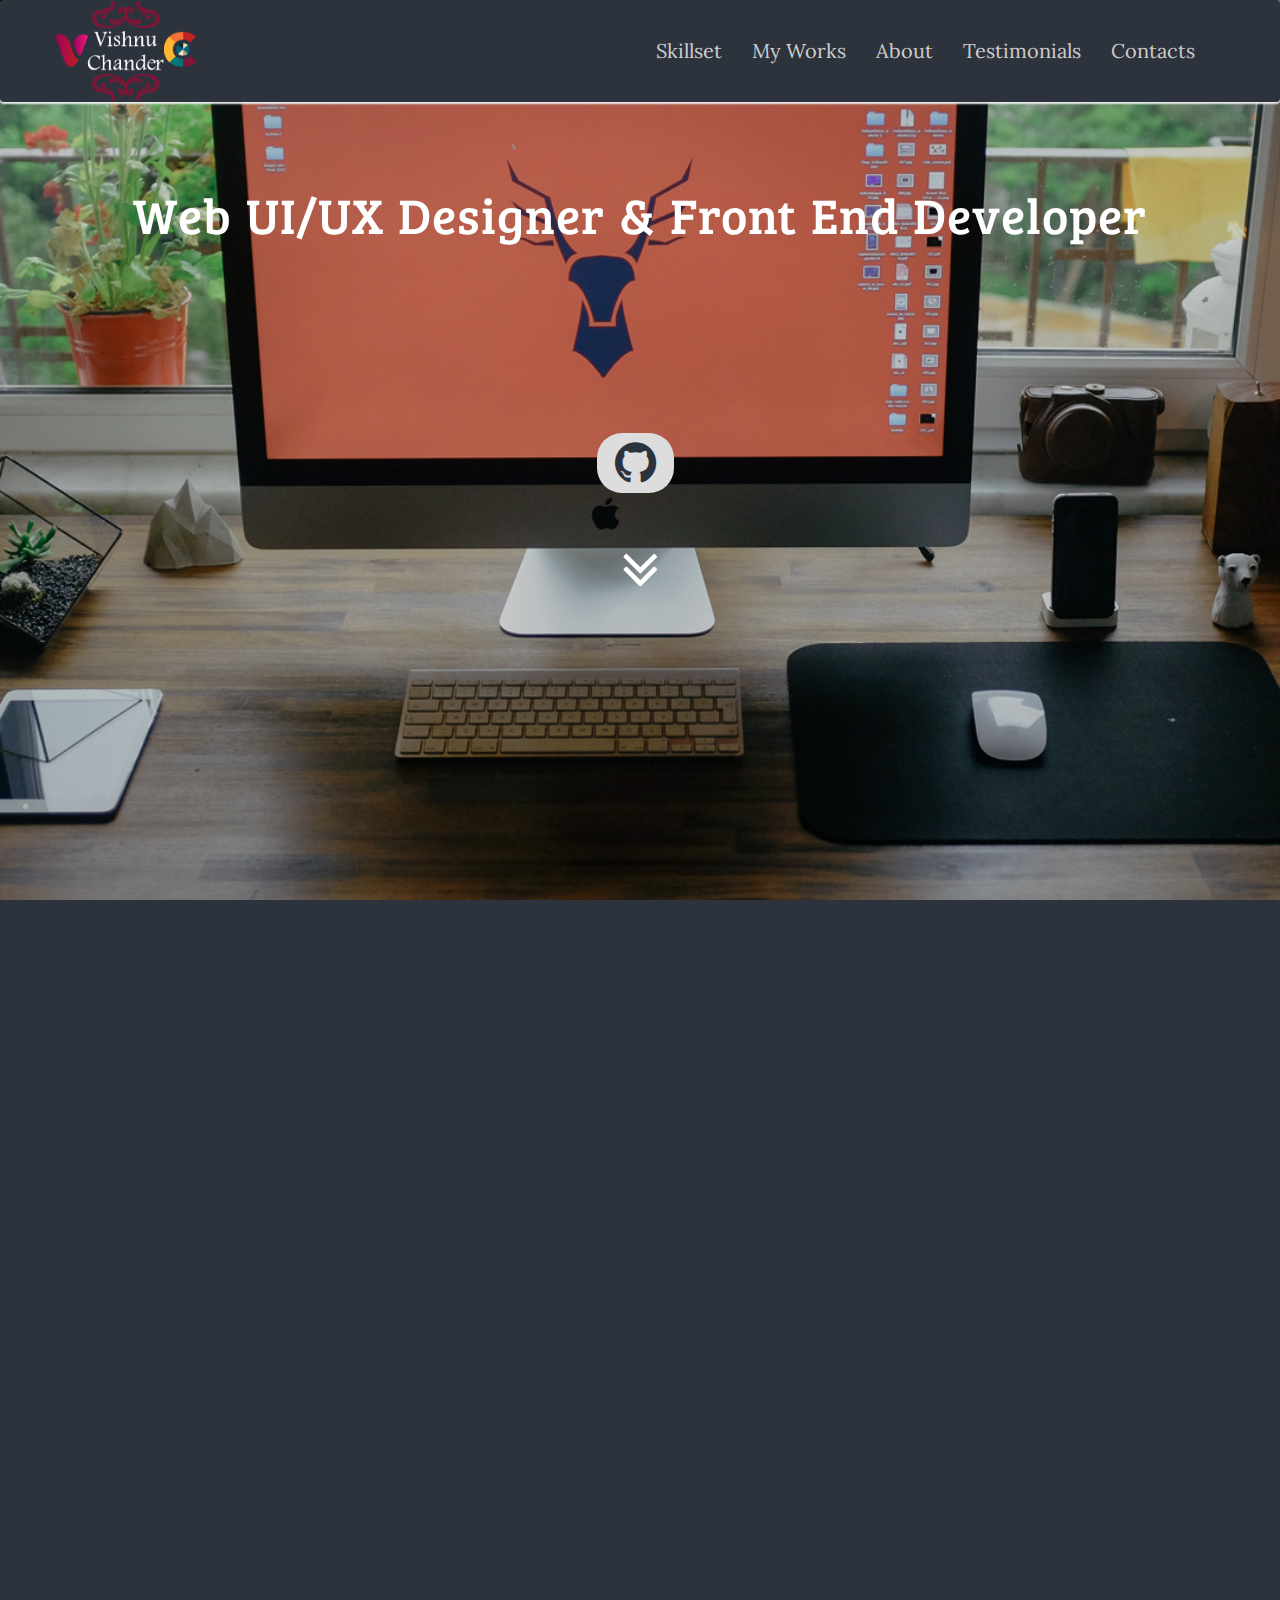
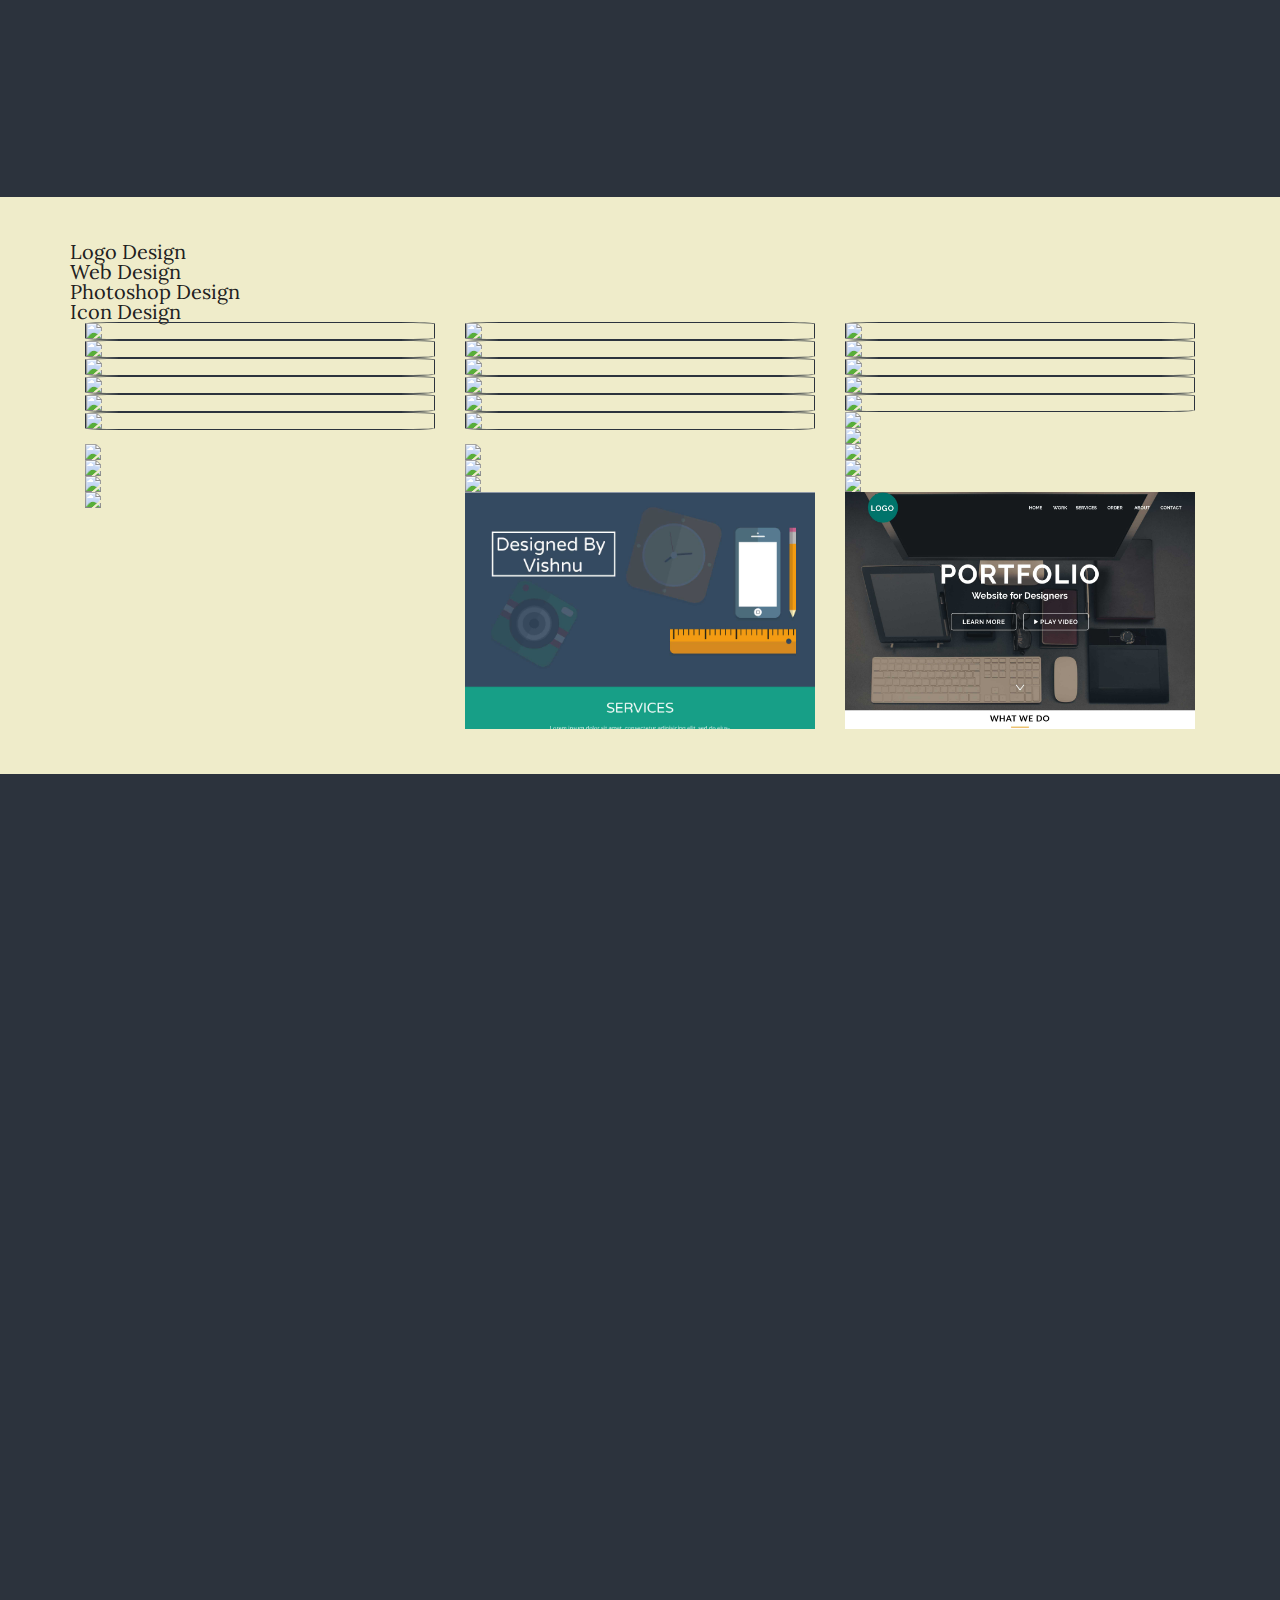
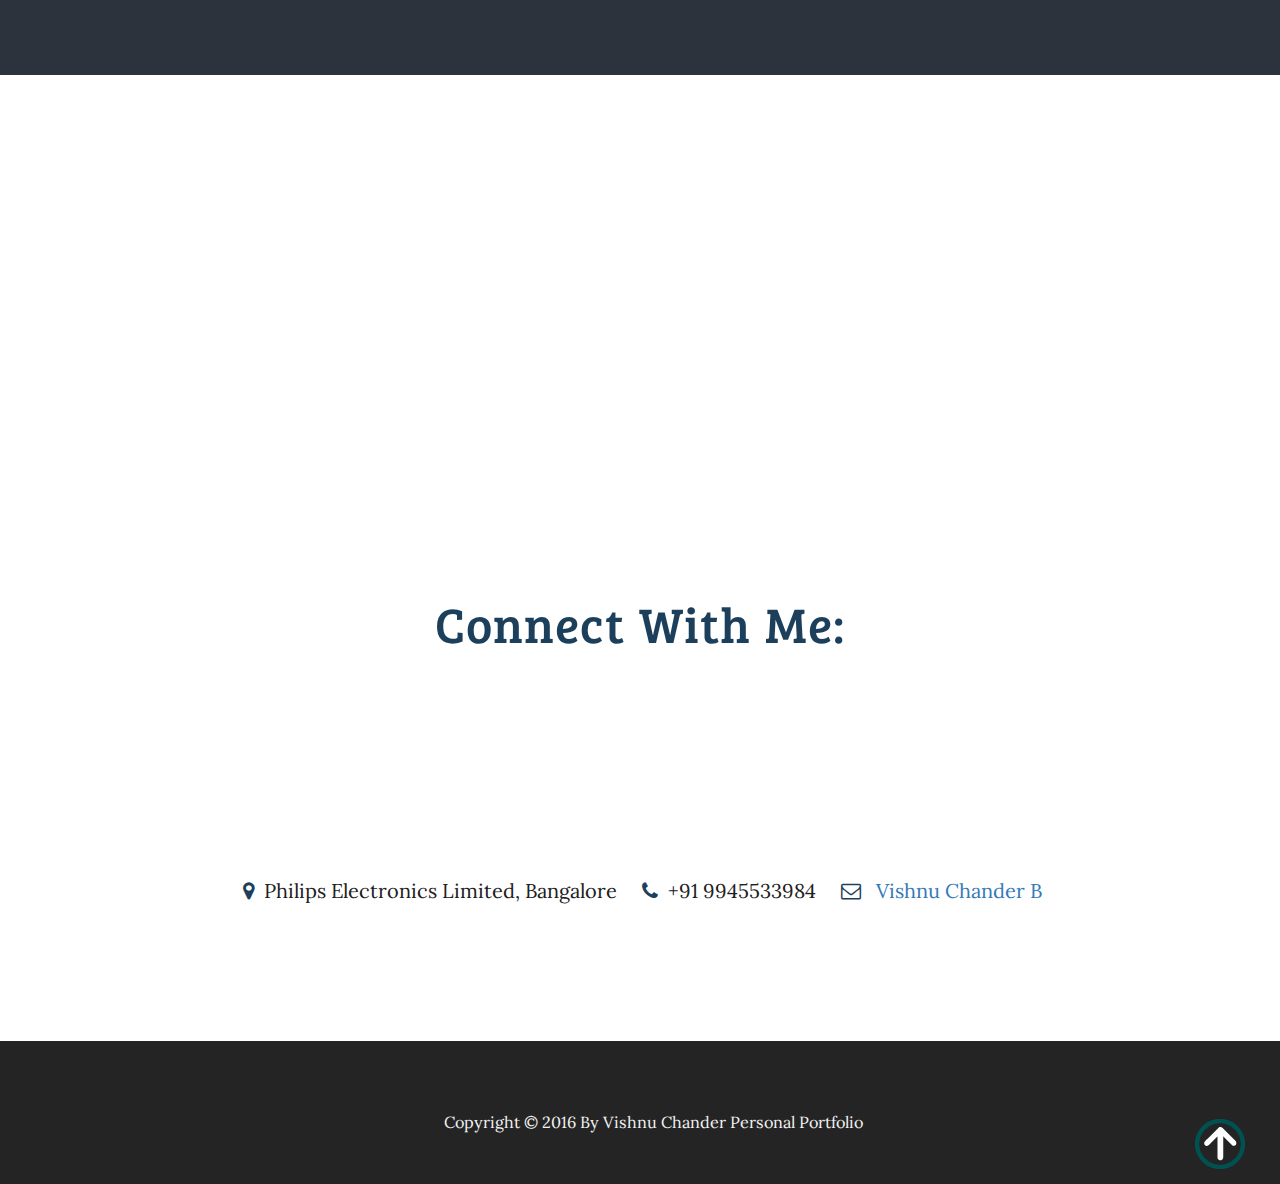
==== commit b21733eb: "FInal" ====
--- a/index.html
+++ b/index.html
@@ -155,8 +155,8 @@
     <section class="section-works" id="work">
         <div class="container">
             <ul class="simplefilter">
-                <li class="active" data-filter="all">All</li>
-                <li data-filter="1">Logo Design</li>
+                <!--<li class="active" data-filter="all">All</li>-->
+                <li class="active" data-filter="1">Logo Design</li>
                 <li data-filter="2">Web Design</li>
                 <li data-filter="3">Photoshop Design</li>
                 <li data-filter="4">Icon Design</li>
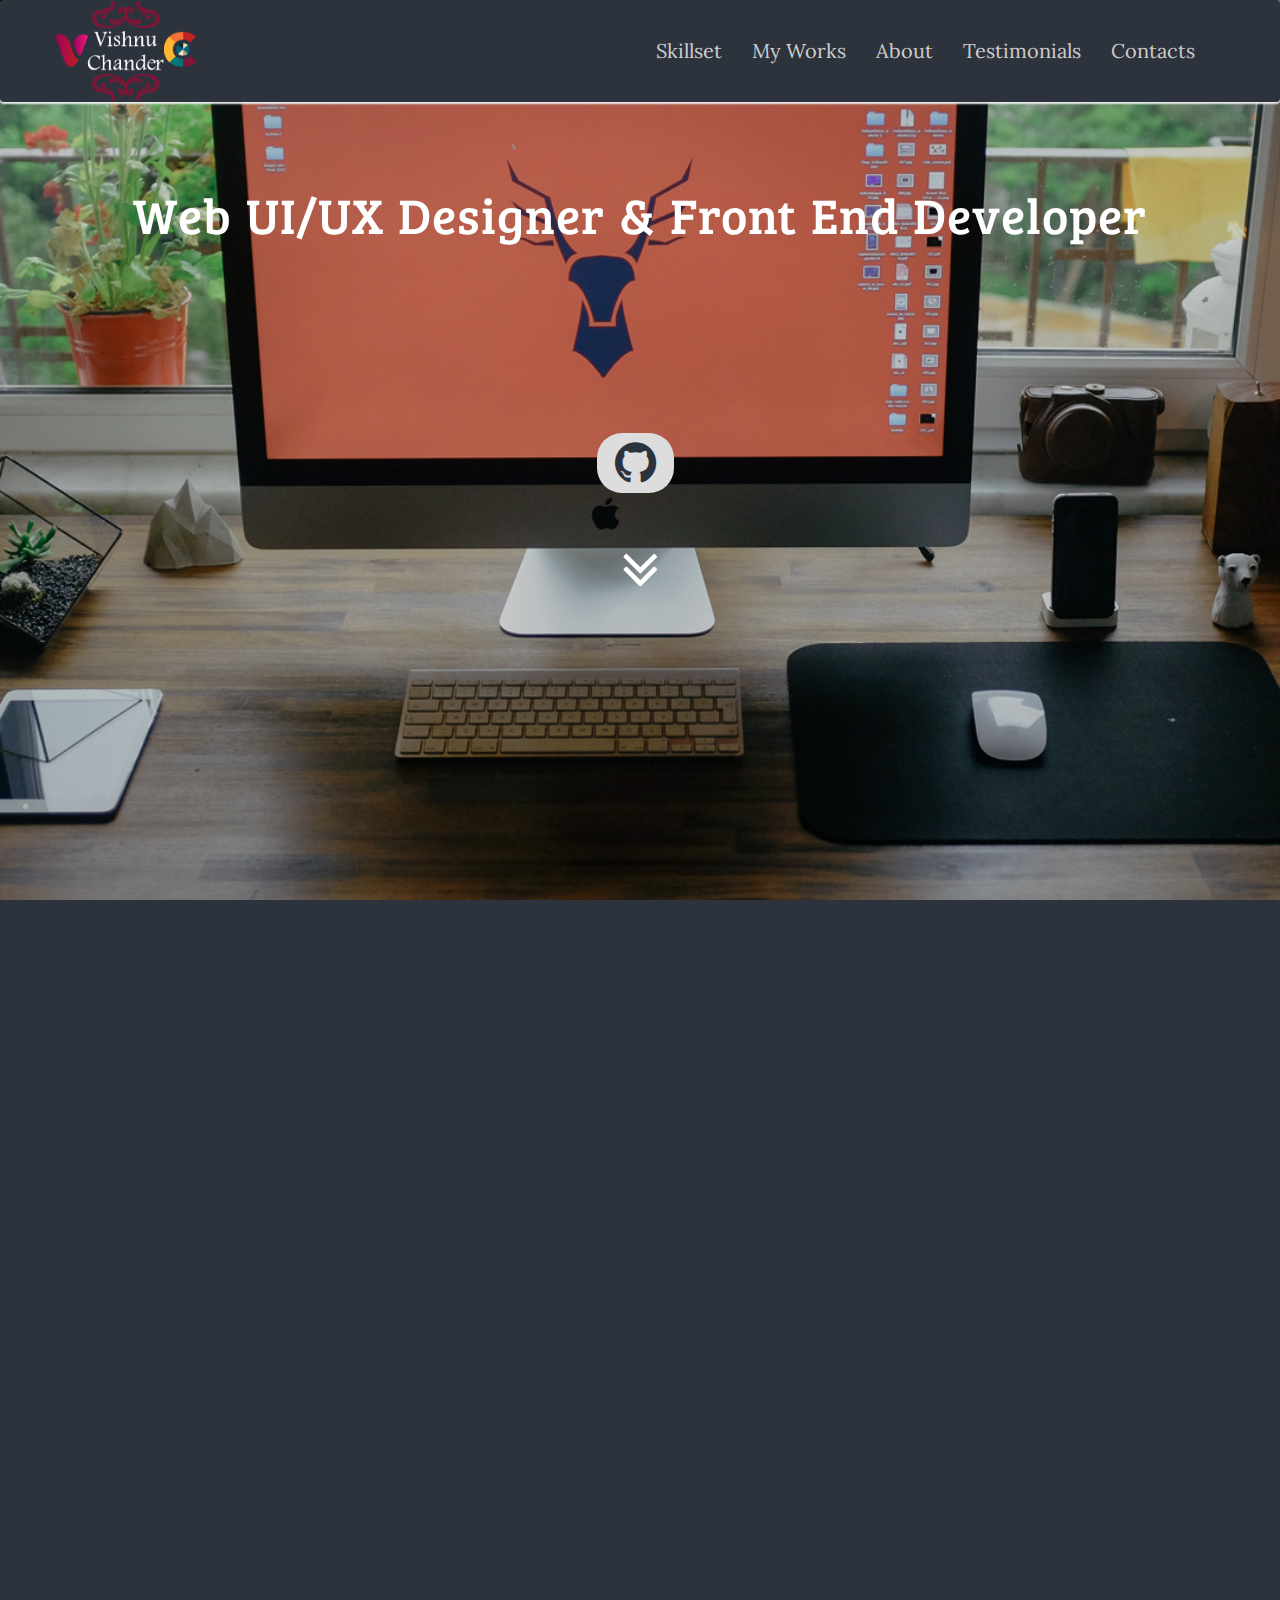
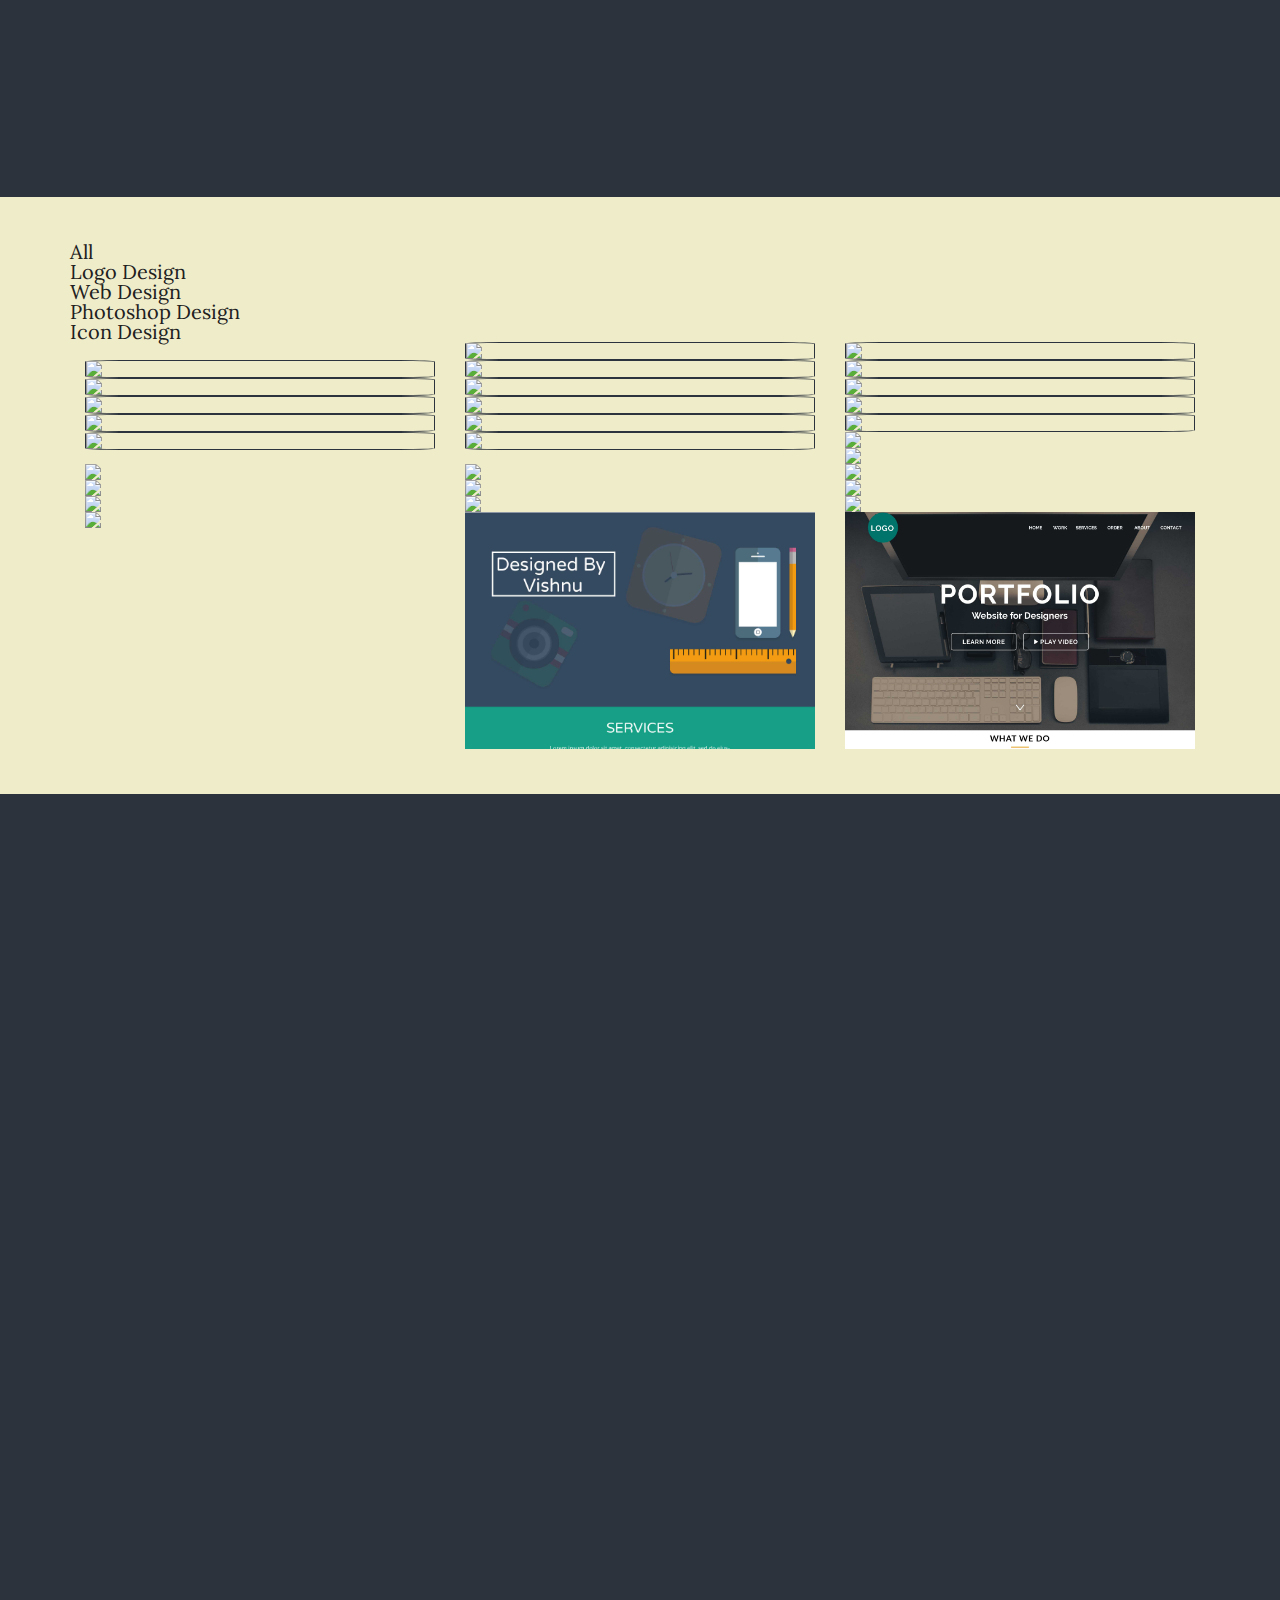
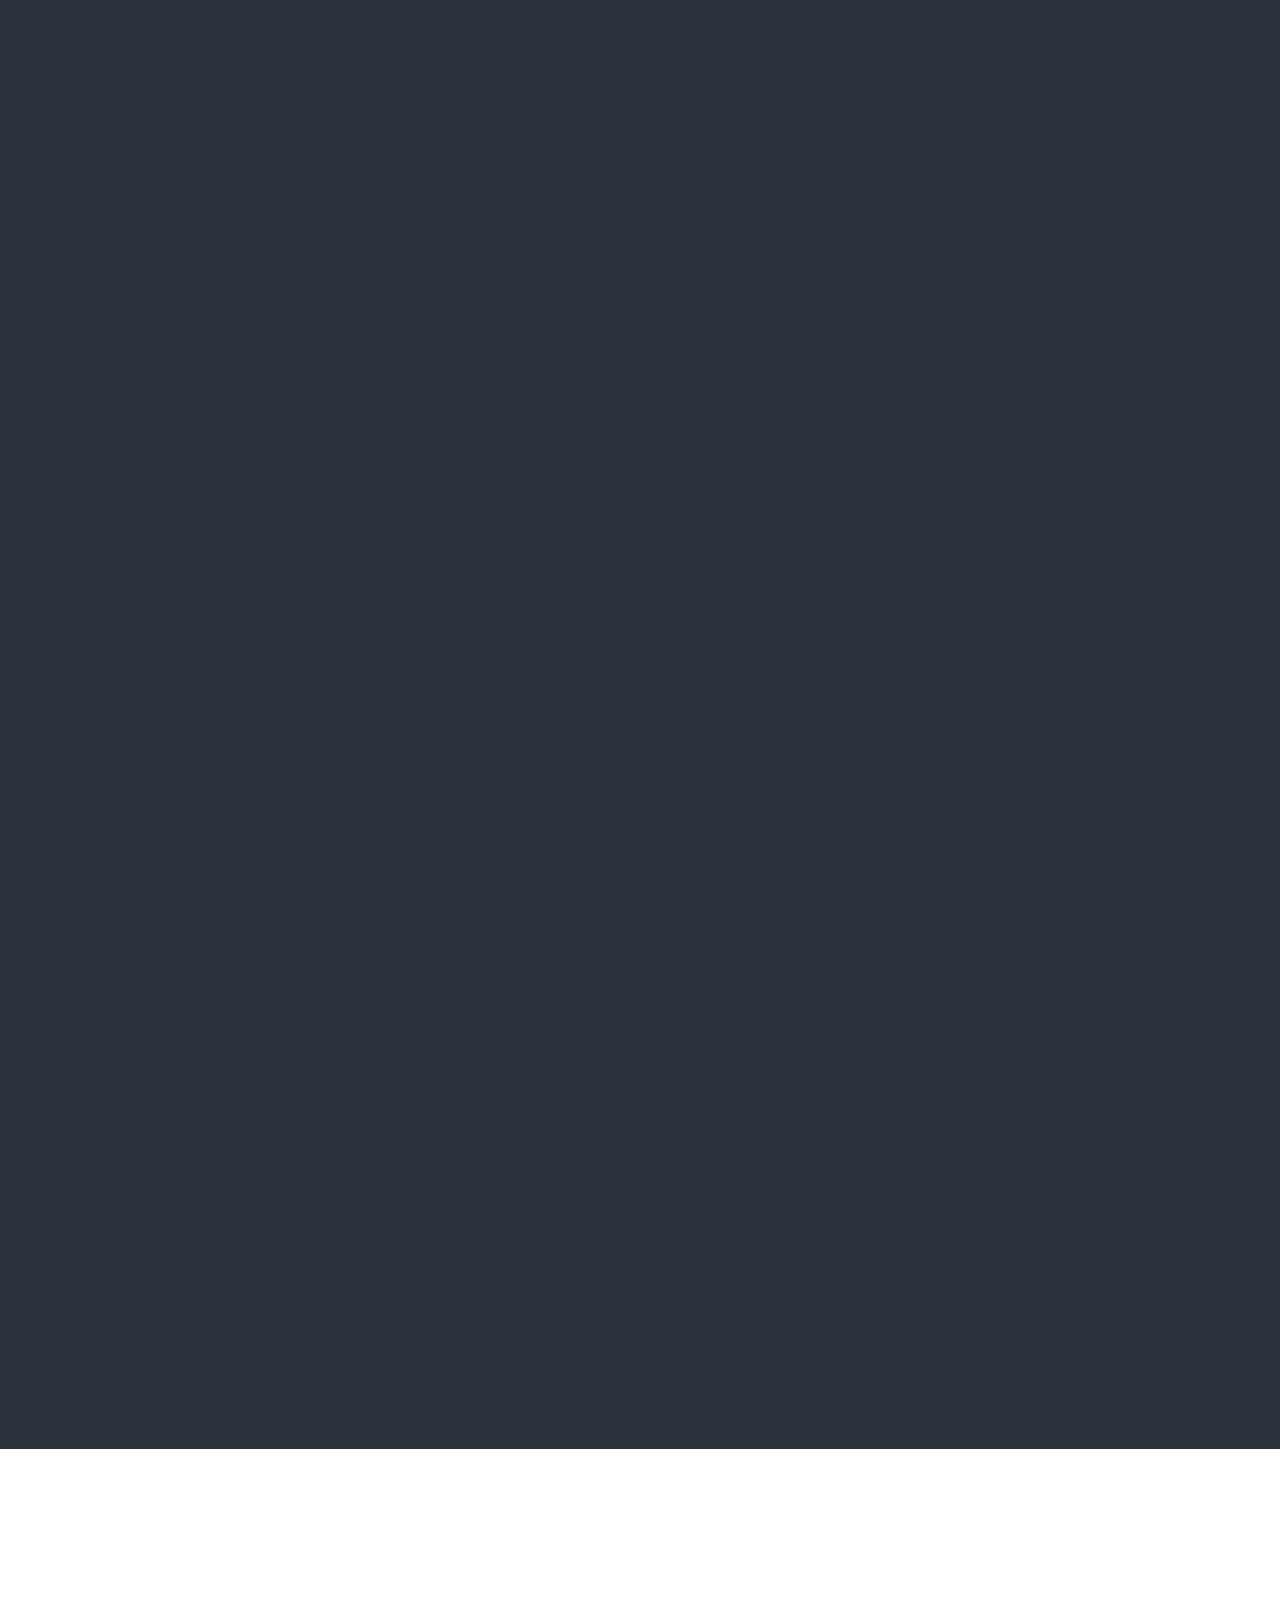
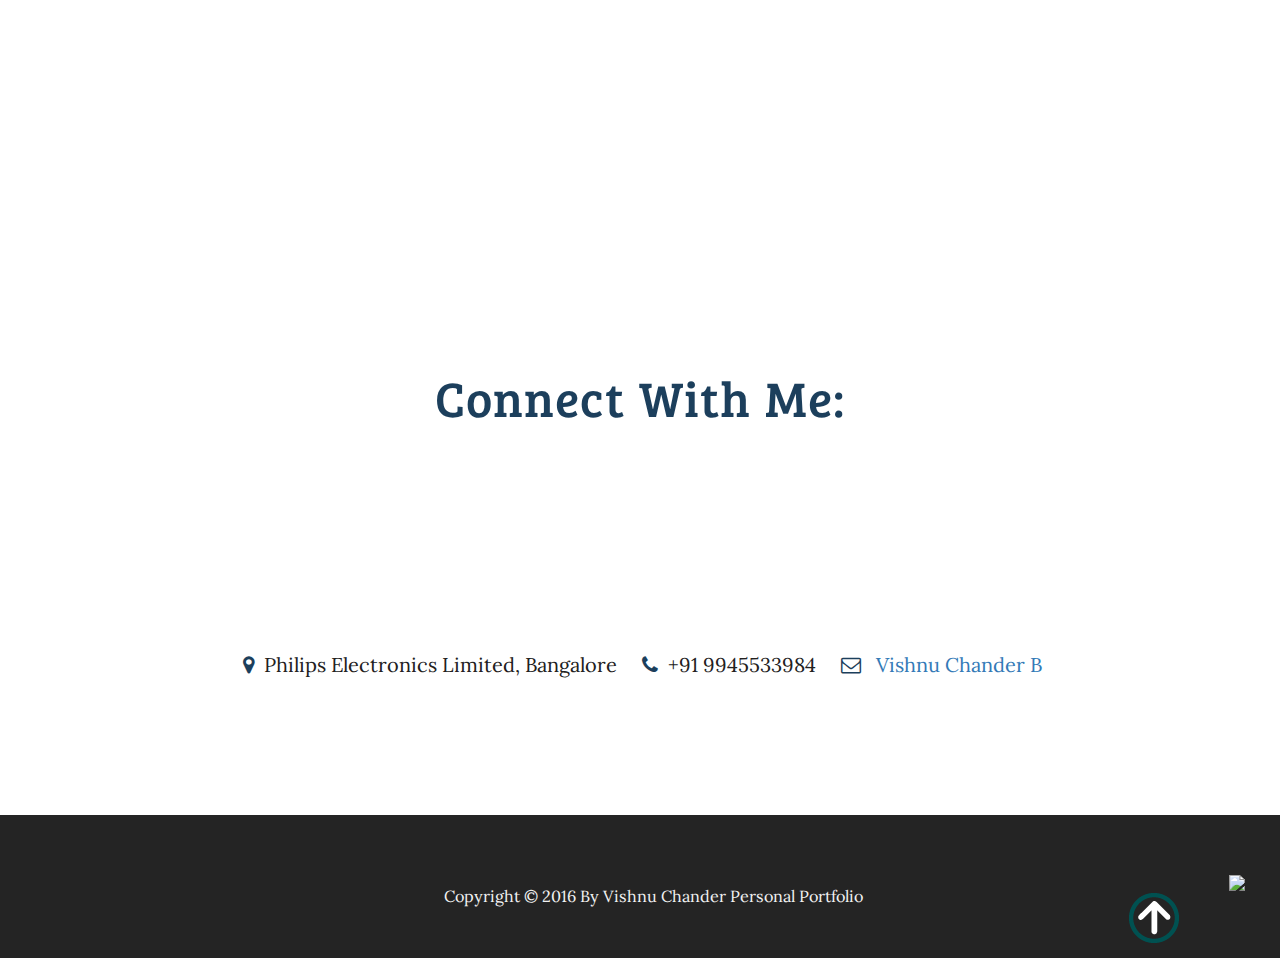
==== commit 659a7bdd: "Final" ====
--- a/index.html
+++ b/index.html
@@ -152,22 +152,22 @@
     </section>
     <!--End of Skillset Section -->
     <!--Works Section -->
-    <section class="section-works" id="work">
-        <div class="container">
-            <ul class="simplefilter">
-                <!--<li class="active" data-filter="all">All</li>-->
-                <li class="active" data-filter="1">Logo Design</li>
-                <li data-filter="2">Web Design</li>
-                <li data-filter="3">Photoshop Design</li>
-                <li data-filter="4">Icon Design</li>
+    <section class="section-works" id="work ">
+        <div class="container ">
+            <ul class="simplefilter ">
+                <li class="active " data-filter="all ">All</li>
+                <li data-filter="1 ">Logo Design</li>
+                <li data-filter="2 ">Web Design</li>
+                <li data-filter="3 ">Photoshop Design</li>
+                <li data-filter="4 ">Icon Design</li>
             </ul>
-            <div class="filtr-container">
-                <div class=" col-md-4 filtr-item" data-category="4" data-sort="Busy streets">
-                    <a href="Contents/Images/Icons/Barb.png" class="b-link-stripe b-animate-go  swipebox">
-                        <div class="ed-gal-effect slow-zoom horizontal">
-                            <div class="img-box"><img src="Contents/Images/Icons/Barb.png" class="img-responsive" alt=" " /></div>
-                            <div class="ed-text-box">
-                                <div class="ed-gal-text">
+            <div class="filtr-container ">
+                <div class=" col-md-4 filtr-item wow fadeInLeft " data-wow-duration="1.5s " data-wow-delay="0.4s " data-category="4 " data-sort="Busy streets ">
+                    <a href="Contents/Images/Icons/Barb.png " class="b-link-stripe b-animate-go swipebox ">
+                        <div class="ed-gal-effect slow-zoom horizontal ">
+                            <div class="img-box "><img src="Contents/Images/Icons/Barb.png " class="img-responsive " alt=" " /></div>
+                            <div class="ed-text-box ">
+                                <div class="ed-gal-text ">
                                     <h4>Barbeque Icon</h4>
                                     <!--                                    <p>Sit accusamus, vel blanditiis iure minima ipsa molestias minus laborum velit, nulla.</p>-->
                                 </div>
@@ -175,320 +175,320 @@
                         </div>
                     </a>
                 </div>
-                <div class="col-md-4 filtr-item" data-category="4" data-sort="Luminous night">
-                    <a href="Contents/Images/Icons/Beer.png" class="b-link-stripe b-animate-go  swipebox">
-                        <div class="ed-gal-effect slow-zoom horizontal">
-                            <div class="img-box"><img src="Contents/Images/Icons/Beer.png" class="img-responsive" alt=" " /></div>
-                            <div class="ed-text-box">
-                                <div class="ed-gal-text">
+                <div class="col-md-4 filtr-item " data-category="4 " data-sort="Luminous night ">
+                    <a href="Contents/Images/Icons/Beer.png " class="b-link-stripe b-animate-go swipebox ">
+                        <div class="ed-gal-effect slow-zoom horizontal ">
+                            <div class="img-box "><img src="Contents/Images/Icons/Beer.png " class="img-responsive " alt=" " /></div>
+                            <div class="ed-text-box ">
+                                <div class="ed-gal-text ">
                                     <h4>Beer Bottle Icon</h4> </div>
                             </div>
                         </div>
                     </a>
                 </div>
-                <div class="col-md-4 filtr-item" data-category="4" data-sort="City wonders">
-                    <a href="Contents/Images/Icons/Dumb.png" class="b-link-stripe b-animate-go  swipebox">
-                        <div class="ed-gal-effect slow-zoom horizontal">
-                            <div class="img-box"><img src="Contents/Images/Icons/Dumb.png" class="img-responsive" alt=" " /></div>
-                            <div class="ed-text-box">
-                                <div class="ed-gal-text">
+                <div class="col-md-4 filtr-item " data-category="4 " data-sort="City wonders ">
+                    <a href="Contents/Images/Icons/Dumb.png " class="b-link-stripe b-animate-go swipebox ">
+                        <div class="ed-gal-effect slow-zoom horizontal ">
+                            <div class="img-box "><img src="Contents/Images/Icons/Dumb.png " class="img-responsive " alt=" " /></div>
+                            <div class="ed-text-box ">
+                                <div class="ed-gal-text ">
                                     <h4>Dumbell Icon</h4> </div>
                             </div>
                         </div>
                     </a>
                 </div>
-                <div class="col-md-4 filtr-item" data-category="4" data-sort="Peaceful lake">
-                    <a href="Contents/Images/Icons/Glass.png" class="b-link-stripe b-animate-go  swipebox">
-                        <div class="ed-gal-effect slow-zoom horizontal">
-                            <div class="img-box"><img src="Contents/Images/Icons/Glass.png" class="img-responsive" alt=" " /></div>
-                            <div class="ed-text-box">
-                                <div class="ed-gal-text">
+                <div class="col-md-4 filtr-item " data-category="4 " data-sort="Peaceful lake ">
+                    <a href="Contents/Images/Icons/Glass.png " class="b-link-stripe b-animate-go swipebox ">
+                        <div class="ed-gal-effect slow-zoom horizontal ">
+                            <div class="img-box "><img src="Contents/Images/Icons/Glass.png " class="img-responsive " alt=" " /></div>
+                            <div class="ed-text-box ">
+                                <div class="ed-gal-text ">
                                     <h4>Wine Glass Icon</h4> </div>
                             </div>
                         </div>
                     </a>
                 </div>
-                <div class="col-md-4 filtr-item" data-category="4" data-sort="Peaceful lake">
-                    <a href="Contents/Images/Icons/LabFlask.png" class="b-link-stripe b-animate-go  swipebox">
-                        <div class="ed-gal-effect slow-zoom horizontal">
-                            <div class="img-box"><img src="Contents/Images/Icons/LabFlask.png" class="img-responsive" alt=" " /></div>
-                            <div class="ed-text-box">
-                                <div class="ed-gal-text">
+                <div class="col-md-4 filtr-item " data-category="4 " data-sort="Peaceful lake ">
+                    <a href="Contents/Images/Icons/LabFlask.png " class="b-link-stripe b-animate-go swipebox ">
+                        <div class="ed-gal-effect slow-zoom horizontal ">
+                            <div class="img-box "><img src="Contents/Images/Icons/LabFlask.png " class="img-responsive " alt=" " /></div>
+                            <div class="ed-text-box ">
+                                <div class="ed-gal-text ">
                                     <h4>Lab Flask Icon</h4> </div>
                             </div>
                         </div>
                     </a>
                 </div>
-                <div class="col-md-4 filtr-item" data-category="4" data-sort="Peaceful lake">
-                    <a href="Contents/Images/Icons/Sun.png" class="b-link-stripe b-animate-go  swipebox">
-                        <div class="ed-gal-effect slow-zoom horizontal">
-                            <div class="img-box"><img src="Contents/Images/Icons/Sun.png" class="img-responsive" alt=" " /></div>
-                            <div class="ed-text-box">
-                                <div class="ed-gal-text">
+                <div class="col-md-4 filtr-item " data-category="4 " data-sort="Peaceful lake ">
+                    <a href="Contents/Images/Icons/Sun.png " class="b-link-stripe b-animate-go swipebox ">
+                        <div class="ed-gal-effect slow-zoom horizontal ">
+                            <div class="img-box "><img src="Contents/Images/Icons/Sun.png " class="img-responsive " alt=" " /></div>
+                            <div class="ed-text-box ">
+                                <div class="ed-gal-text ">
                                     <h4>Sun Icon Done experimentally</h4> </div>
                             </div>
                         </div>
                     </a>
                 </div>
-                <div class="col-md-4  filtr-item" data-category="1" data-sort="City lights">
-                    <a href="Contents/Images/Logos/14.png" class="b-link-stripe b-animate-go  swipebox">
-                        <div class="ed-gal-effect slow-zoom horizontal">
-                            <div class="img-box"><img src="Contents/Images/Logos/14.png" class="img-responsive" alt=" " /></div>
-                            <div class="ed-text-box">
-                                <div class="ed-gal-text">
+                <div class="col-md-4 filtr-item " data-category="1 " data-sort="City lights ">
+                    <a href="Contents/Images/Logos/14.png " class="b-link-stripe b-animate-go swipebox ">
+                        <div class="ed-gal-effect slow-zoom horizontal ">
+                            <div class="img-box "><img src="Contents/Images/Logos/14.png " class="img-responsive " alt=" " /></div>
+                            <div class="ed-text-box ">
+                                <div class="ed-gal-text ">
                                     <h4>Logo for a Client</h4> </div>
                             </div>
                         </div>
                     </a>
                 </div>
-                <div class="col-md-4  filtr-item" data-category="1" data-sort="City lights">
-                    <a href="Contents/Images/Logos/13.png" class="b-link-stripe b-animate-go  swipebox">
-                        <div class="ed-gal-effect slow-zoom horizontal">
-                            <div class="img-box"><img src="Contents/Images/Logos/13.png" class="img-responsive" alt=" " /></div>
-                            <div class="ed-text-box">
-                                <div class="ed-gal-text">
+                <div class="col-md-4 filtr-item " data-category="1 " data-sort="City lights ">
+                    <a href="Contents/Images/Logos/13.png " class="b-link-stripe b-animate-go swipebox ">
+                        <div class="ed-gal-effect slow-zoom horizontal ">
+                            <div class="img-box "><img src="Contents/Images/Logos/13.png " class="img-responsive " alt=" " /></div>
+                            <div class="ed-text-box ">
+                                <div class="ed-gal-text ">
                                     <h4>Daisies logo for a client</h4> </div>
                             </div>
                         </div>
                     </a>
                 </div>
-                <div class="col-md-4  filtr-item" data-category="1" data-sort="City lights">
-                    <a href="Contents/Images/Logos/12.png" class="b-link-stripe b-animate-go  swipebox">
-                        <div class="ed-gal-effect slow-zoom horizontal">
-                            <div class="img-box"><img src="Contents/Images/Logos/12.png" class="img-responsive" alt=" " /></div>
-                            <div class="ed-text-box">
-                                <div class="ed-gal-text">
+                <div class="col-md-4 filtr-item " data-category="1 " data-sort="City lights ">
+                    <a href="Contents/Images/Logos/12.png " class="b-link-stripe b-animate-go swipebox ">
+                        <div class="ed-gal-effect slow-zoom horizontal ">
+                            <div class="img-box "><img src="Contents/Images/Logos/12.png " class="img-responsive " alt=" " /></div>
+                            <div class="ed-text-box ">
+                                <div class="ed-gal-text ">
                                     <h4>Simple Logo Made Experimentally</h4> </div>
                             </div>
                         </div>
                     </a>
                 </div>
-                <div class="col-md-4  filtr-item" data-category="1" data-sort="City lights">
-                    <a href="Contents/Images/Logos/11.png" class="b-link-stripe b-animate-go  swipebox">
-                        <div class="ed-gal-effect slow-zoom horizontal">
-                            <div class="img-box"><img src="Contents/Images/Logos/11.png" class="img-responsive" alt=" " /></div>
-                            <div class="ed-text-box">
-                                <div class="ed-gal-text">
+                <div class="col-md-4 filtr-item " data-category="1 " data-sort="City lights ">
+                    <a href="Contents/Images/Logos/11.png " class="b-link-stripe b-animate-go swipebox ">
+                        <div class="ed-gal-effect slow-zoom horizontal ">
+                            <div class="img-box "><img src="Contents/Images/Logos/11.png " class="img-responsive " alt=" " /></div>
+                            <div class="ed-text-box ">
+                                <div class="ed-gal-text ">
                                     <h4>Logo for an Freelance Client</h4> </div>
                             </div>
                         </div>
                     </a>
                 </div>
-                <div class="col-md-4  filtr-item" data-category="1" data-sort="City lights">
-                    <a href="Contents/Images/Logos/10.png" class="b-link-stripe b-animate-go  swipebox">
-                        <div class="ed-gal-effect slow-zoom horizontal">
-                            <div class="img-box"><img src="Contents/Images/Logos/10.png" class="img-responsive" alt=" " /></div>
-                            <div class="ed-text-box">
-                                <div class="ed-gal-text">
+                <div class="col-md-4 filtr-item " data-category="1 " data-sort="City lights ">
+                    <a href="Contents/Images/Logos/10.png " class="b-link-stripe b-animate-go swipebox ">
+                        <div class="ed-gal-effect slow-zoom horizontal ">
+                            <div class="img-box "><img src="Contents/Images/Logos/10.png " class="img-responsive " alt=" " /></div>
+                            <div class="ed-text-box ">
+                                <div class="ed-gal-text ">
                                     <h4>Logo for an Freelance Client V2</h4> </div>
                             </div>
                         </div>
                     </a>
                 </div>
-                <div class="col-md-4 filtr-item" data-category="1" data-sort="Dreamhouse">
-                    <a href="Contents/Images/Logos/9.png" class="b-link-stripe b-animate-go  swipebox">
-                        <div class="ed-gal-effect slow-zoom horizontal">
-                            <div class="img-box"><img src="Contents/Images/Logos/9.png" class="img-responsive" alt=" " /></div>
-                            <div class="ed-text-box">
-                                <div class="ed-gal-text">
+                <div class="col-md-4 filtr-item " data-category="1 " data-sort="Dreamhouse ">
+                    <a href="Contents/Images/Logos/9.png " class="b-link-stripe b-animate-go swipebox ">
+                        <div class="ed-gal-effect slow-zoom horizontal ">
+                            <div class="img-box "><img src="Contents/Images/Logos/9.png " class="img-responsive " alt=" " /></div>
+                            <div class="ed-text-box ">
+                                <div class="ed-gal-text ">
                                     <h4>My Own Logo</h4> </div>
                             </div>
                         </div>
                     </a>
                 </div>
-                <div class="col-md-4 filtr-item" data-category="1" data-sort="Dreamhouse">
-                    <a href="Contents/Images/Logos/8.png" class="b-link-stripe b-animate-go  swipebox">
-                        <div class="ed-gal-effect slow-zoom horizontal">
-                            <div class="img-box"><img src="Contents/Images/Logos/8.png" class="img-responsive" alt=" " /></div>
-                            <div class="ed-text-box">
-                                <div class="ed-gal-text">
+                <div class="col-md-4 filtr-item " data-category="1 " data-sort="Dreamhouse ">
+                    <a href="Contents/Images/Logos/8.png " class="b-link-stripe b-animate-go swipebox ">
+                        <div class="ed-gal-effect slow-zoom horizontal ">
+                            <div class="img-box "><img src="Contents/Images/Logos/8.png " class="img-responsive " alt=" " /></div>
+                            <div class="ed-text-box ">
+                                <div class="ed-gal-text ">
                                     <h4>Logo for a helmet company</h4> </div>
                             </div>
                         </div>
                     </a>
                 </div>
-                <div class="col-md-4 filtr-item" data-category="1" data-sort="Dreamhouse">
-                    <a href="Contents/Images/Logos/7.png" class="b-link-stripe b-animate-go  swipebox">
-                        <div class="ed-gal-effect slow-zoom horizontal">
-                            <div class="img-box"><img src="Contents/Images/Logos/7.png" class="img-responsive" alt=" " /></div>
-                            <div class="ed-text-box">
-                                <div class="ed-gal-text">
+                <div class="col-md-4 filtr-item " data-category="1 " data-sort="Dreamhouse ">
+                    <a href="Contents/Images/Logos/7.png " class="b-link-stripe b-animate-go swipebox ">
+                        <div class="ed-gal-effect slow-zoom horizontal ">
+                            <div class="img-box "><img src="Contents/Images/Logos/7.png " class="img-responsive " alt=" " /></div>
+                            <div class="ed-text-box ">
+                                <div class="ed-gal-text ">
                                     <h4>Leaf Logo - Inspired</h4> </div>
                             </div>
                         </div>
                     </a>
                 </div>
-                <div class="col-md-4 filtr-item" data-category="1" data-sort="Dreamhouse">
-                    <a href="Contents/Images/Logos/6.png" class="b-link-stripe b-animate-go  swipebox">
-                        <div class="ed-gal-effect slow-zoom horizontal">
-                            <div class="img-box"><img src="Contents/Images/Logos/6.png" class="img-responsive" alt=" " /></div>
-                            <div class="ed-text-box">
-                                <div class="ed-gal-text">
+                <div class="col-md-4 filtr-item " data-category="1 " data-sort="Dreamhouse ">
+                    <a href="Contents/Images/Logos/6.png " class="b-link-stripe b-animate-go swipebox ">
+                        <div class="ed-gal-effect slow-zoom horizontal ">
+                            <div class="img-box "><img src="Contents/Images/Logos/6.png " class="img-responsive " alt=" " /></div>
+                            <div class="ed-text-box ">
+                                <div class="ed-gal-text ">
                                     <h4>Logo for Hey Bob Car Rental Android App</h4> </div>
                             </div>
                         </div>
                     </a>
                 </div>
-                <div class="col-md-4 filtr-item" data-category="1" data-sort="Dreamhouse">
-                    <a href="Contents/Images/Logos/5.png" class="b-link-stripe b-animate-go  swipebox">
-                        <div class="ed-gal-effect slow-zoom horizontal">
-                            <div class="img-box"><img src="Contents/Images/Logos/5.png" class="img-responsive" alt=" " /></div>
-                            <div class="ed-text-box">
-                                <div class="ed-gal-text">
+                <div class="col-md-4 filtr-item " data-category="1 " data-sort="Dreamhouse ">
+                    <a href="Contents/Images/Logos/5.png " class="b-link-stripe b-animate-go swipebox ">
+                        <div class="ed-gal-effect slow-zoom horizontal ">
+                            <div class="img-box "><img src="Contents/Images/Logos/5.png " class="img-responsive " alt=" " /></div>
+                            <div class="ed-text-box ">
+                                <div class="ed-gal-text ">
                                     <h4>Rangoli Design - Experimental</h4> </div>
                             </div>
                         </div>
                     </a>
                 </div>
-                <div class="col-md-4 filtr-item" data-category="1" data-sort="Dreamhouse">
-                    <a href="Contents/Images/Logos/4.png" class="b-link-stripe b-animate-go  swipebox">
-                        <div class="ed-gal-effect slow-zoom horizontal">
-                            <div class="img-box"><img src="Contents/Images/Logos/4.png" class="img-responsive" alt=" " /></div>
-                            <div class="ed-text-box">
-                                <div class="ed-gal-text">
+                <div class="col-md-4 filtr-item " data-category="1 " data-sort="Dreamhouse ">
+                    <a href="Contents/Images/Logos/4.png " class="b-link-stripe b-animate-go swipebox ">
+                        <div class="ed-gal-effect slow-zoom horizontal ">
+                            <div class="img-box "><img src="Contents/Images/Logos/4.png " class="img-responsive " alt=" " /></div>
+                            <div class="ed-text-box ">
+                                <div class="ed-gal-text ">
                                     <h4>abc logo - inspired</h4> </div>
                             </div>
                         </div>
                     </a>
                 </div>
-                <div class="col-md-4 filtr-item" data-category="3" data-sort="Dreamhouse">
-                    <a href="Contents/Images/Photoshop/Bulb.jpg" class="b-link-stripe b-animate-go  swipebox">
-                        <div class="ed-gal-effect slow-zoom horizontal">
-                            <div class="img-box no-border"><img src="Contents/Images/Photoshop/Bulb.jpg" class="img-responsive" alt=" " /></div>
-                            <div class="ed-text-box">
-                                <div class="ed-gal-text">
+                <div class="col-md-4 filtr-item " data-category="3 " data-sort="Dreamhouse ">
+                    <a href="Contents/Images/Photoshop/Bulb.jpg " class="b-link-stripe b-animate-go swipebox ">
+                        <div class="ed-gal-effect slow-zoom horizontal ">
+                            <div class="img-box no-border "><img src="Contents/Images/Photoshop/Bulb.jpg " class="img-responsive " alt=" " /></div>
+                            <div class="ed-text-box ">
+                                <div class="ed-gal-text ">
                                     <h4>Water inside Bulb</h4> </div>
                             </div>
                         </div>
                     </a>
                 </div>
-                <div class="col-md-4 filtr-item" data-category="3" data-sort="Dreamhouse">
-                    <a href="Contents/Images/Photoshop/Egg.jpg" class="b-link-stripe b-animate-go  swipebox">
-                        <div class="ed-gal-effect slow-zoom horizontal">
-                            <div class="img-box no-border"><img src="Contents/Images/Photoshop/Egg.jpg" class="img-responsive" alt=" " /></div>
-                            <div class="ed-text-box">
-                                <div class="ed-gal-text">
+                <div class="col-md-4 filtr-item " data-category="3 " data-sort="Dreamhouse ">
+                    <a href="Contents/Images/Photoshop/Egg.jpg " class="b-link-stripe b-animate-go swipebox ">
+                        <div class="ed-gal-effect slow-zoom horizontal ">
+                            <div class="img-box no-border "><img src="Contents/Images/Photoshop/Egg.jpg " class="img-responsive " alt=" " /></div>
+                            <div class="ed-text-box ">
+                                <div class="ed-gal-text ">
                                     <h4>Transparent Egg</h4> </div>
                             </div>
                         </div>
                     </a>
                 </div>
-                <div class="col-md-4 filtr-item" data-category="3" data-sort="Dreamhouse">
-                    <a href="Contents/Images/Photoshop/Ghost.jpg" class="b-link-stripe b-animate-go  swipebox">
-                        <div class="ed-gal-effect slow-zoom horizontal">
-                            <div class="img-box no-border"><img src="Contents/Images/Photoshop/Ghost.jpg" class="img-responsive" alt=" " /></div>
-                            <div class="ed-text-box">
-                                <div class="ed-gal-text">
+                <div class="col-md-4 filtr-item " data-category="3 " data-sort="Dreamhouse ">
+                    <a href="Contents/Images/Photoshop/Ghost.jpg " class="b-link-stripe b-animate-go swipebox ">
+                        <div class="ed-gal-effect slow-zoom horizontal ">
+                            <div class="img-box no-border "><img src="Contents/Images/Photoshop/Ghost.jpg " class="img-responsive " alt=" " /></div>
+                            <div class="ed-text-box ">
+                                <div class="ed-gal-text ">
                                     <h4>Ghost House</h4> </div>
                             </div>
                         </div>
                     </a>
                 </div>
-                <div class="col-md-4 filtr-item" data-category="3" data-sort="Dreamhouse">
-                    <a href="Contents/Images/Photoshop/Land.jpg" class="b-link-stripe b-animate-go  swipebox">
-                        <div class="ed-gal-effect slow-zoom horizontal">
-                            <div class="img-box no-border"><img src="Contents/Images/Photoshop/Land.jpg" class="img-responsive" alt=" " /></div>
-                            <div class="ed-text-box">
-                                <div class="ed-gal-text">
+                <div class="col-md-4 filtr-item " data-category="3 " data-sort="Dreamhouse ">
+                    <a href="Contents/Images/Photoshop/Land.jpg " class="b-link-stripe b-animate-go swipebox ">
+                        <div class="ed-gal-effect slow-zoom horizontal ">
+                            <div class="img-box no-border "><img src="Contents/Images/Photoshop/Land.jpg " class="img-responsive " alt=" " /></div>
+                            <div class="ed-text-box ">
+                                <div class="ed-gal-text ">
                                     <h4>Pretty Girl in landscape</h4> </div>
                             </div>
                         </div>
                     </a>
                 </div>
-                <div class="col-md-4 filtr-item" data-category="3" data-sort="Dreamhouse">
-                    <a href="Contents/Images/Photoshop/Lion.jpg" class="b-link-stripe b-animate-go  swipebox">
-                        <div class="ed-gal-effect slow-zoom horizontal">
-                            <div class="img-box no-border"><img src="Contents/Images/Photoshop/Lion.jpg" class="img-responsive" alt=" " /></div>
-                            <div class="ed-text-box">
-                                <div class="ed-gal-text">
+                <div class="col-md-4 filtr-item " data-category="3 " data-sort="Dreamhouse ">
+                    <a href="Contents/Images/Photoshop/Lion.jpg " class="b-link-stripe b-animate-go swipebox ">
+                        <div class="ed-gal-effect slow-zoom horizontal ">
+                            <div class="img-box no-border "><img src="Contents/Images/Photoshop/Lion.jpg " class="img-responsive " alt=" " /></div>
+                            <div class="ed-text-box ">
+                                <div class="ed-gal-text ">
                                     <h4>Galaxy Lion</h4> </div>
                             </div>
                         </div>
                     </a>
                 </div>
-                <div class="col-md-4 filtr-item" data-category="3" data-sort="Dreamhouse">
-                    <a href="Contents/Images/Photoshop/Lost.jpg" class="b-link-stripe b-animate-go  swipebox">
-                        <div class="ed-gal-effect slow-zoom horizontal">
-                            <div class="img-box no-border"><img src="Contents/Images/Photoshop/Lost.jpg" class="img-responsive" alt=" " /></div>
-                            <div class="ed-text-box">
-                                <div class="ed-gal-text">
+                <div class="col-md-4 filtr-item " data-category="3 " data-sort="Dreamhouse ">
+                    <a href="Contents/Images/Photoshop/Lost.jpg " class="b-link-stripe b-animate-go swipebox ">
+                        <div class="ed-gal-effect slow-zoom horizontal ">
+                            <div class="img-box no-border "><img src="Contents/Images/Photoshop/Lost.jpg " class="img-responsive " alt=" " /></div>
+                            <div class="ed-text-box ">
+                                <div class="ed-gal-text ">
                                     <h4>Seems to be Lost somewhere</h4> </div>
                             </div>
                         </div>
                     </a>
                 </div>
-                <div class="col-md-4 filtr-item" data-category="3" data-sort="Dreamhouse">
-                    <a href="Contents/Images/Photoshop/Magic.jpg" class="b-link-stripe b-animate-go  swipebox">
-                        <div class="ed-gal-effect slow-zoom horizontal">
-                            <div class="img-box no-border"><img src="Contents/Images/Photoshop/Magic.jpg" class="img-responsive" alt=" " /></div>
-                            <div class="ed-text-box">
-                                <div class="ed-gal-text">
+                <div class="col-md-4 filtr-item " data-category="3 " data-sort="Dreamhouse ">
+                    <a href="Contents/Images/Photoshop/Magic.jpg " class="b-link-stripe b-animate-go swipebox ">
+                        <div class="ed-gal-effect slow-zoom horizontal ">
+                            <div class="img-box no-border "><img src="Contents/Images/Photoshop/Magic.jpg " class="img-responsive " alt=" " /></div>
+                            <div class="ed-text-box ">
+                                <div class="ed-gal-text ">
                                     <h4>Alone in Forest</h4> </div>
                             </div>
                         </div>
                     </a>
                 </div>
-                <div class="col-md-4 filtr-item" data-category="3" data-sort="Dreamhouse">
-                    <a href="Contents/Images/Photoshop/Night.jpg" class="b-link-stripe b-animate-go  swipebox">
-                        <div class="ed-gal-effect slow-zoom horizontal">
-                            <div class="img-box no-border"><img src="Contents/Images/Photoshop/Night.jpg" class="img-responsive" alt=" " /></div>
-                            <div class="ed-text-box">
-                                <div class="ed-gal-text">
+                <div class="col-md-4 filtr-item " data-category="3 " data-sort="Dreamhouse ">
+                    <a href="Contents/Images/Photoshop/Night.jpg " class="b-link-stripe b-animate-go swipebox ">
+                        <div class="ed-gal-effect slow-zoom horizontal ">
+                            <div class="img-box no-border "><img src="Contents/Images/Photoshop/Night.jpg " class="img-responsive " alt=" " /></div>
+                            <div class="ed-text-box ">
+                                <div class="ed-gal-text ">
                                     <h4>Travel at Night</h4> </div>
                             </div>
                         </div>
                     </a>
                 </div>
-                <div class="col-md-4 filtr-item" data-category="3" data-sort="Dreamhouse">
-                    <a href="Contents/Images/Photoshop/Pencil.jpg" class="b-link-stripe b-animate-go  swipebox">
-                        <div class="ed-gal-effect slow-zoom horizontal">
-                            <div class="img-box no-border"><img src="Contents/Images/Photoshop/Pencil.jpg" class="img-responsive" alt=" " /></div>
-                            <div class="ed-text-box">
-                                <div class="ed-gal-text">
+                <div class="col-md-4 filtr-item " data-category="3 " data-sort="Dreamhouse ">
+                    <a href="Contents/Images/Photoshop/Pencil.jpg " class="b-link-stripe b-animate-go swipebox ">
+                        <div class="ed-gal-effect slow-zoom horizontal ">
+                            <div class="img-box no-border "><img src="Contents/Images/Photoshop/Pencil.jpg " class="img-responsive " alt=" " /></div>
+                            <div class="ed-text-box ">
+                                <div class="ed-gal-text ">
                                     <h4>Sketch Effect</h4> </div>
                             </div>
                         </div>
                     </a>
                 </div>
-                <div class="col-md-4 filtr-item" data-category="3" data-sort="Dreamhouse">
-                    <a href="Contents/Images/Photoshop/Pretty.jpg" class="b-link-stripe b-animate-go  swipebox">
-                        <div class="ed-gal-effect slow-zoom horizontal">
-                            <div class="img-box no-border"><img src="Contents/Images/Photoshop/Pretty.jpg" class="img-responsive" alt=" " /></div>
-                            <div class="ed-text-box">
-                                <div class="ed-gal-text">
+                <div class="col-md-4 filtr-item " data-category="3 " data-sort="Dreamhouse ">
+                    <a href="Contents/Images/Photoshop/Pretty.jpg " class="b-link-stripe b-animate-go swipebox ">
+                        <div class="ed-gal-effect slow-zoom horizontal ">
+                            <div class="img-box no-border "><img src="Contents/Images/Photoshop/Pretty.jpg " class="img-responsive " alt=" " /></div>
+                            <div class="ed-text-box ">
+                                <div class="ed-gal-text ">
                                     <h4>Morning!!!</h4> </div>
                             </div>
                         </div>
                     </a>
                 </div>
-                <div class="col-md-4 filtr-item" data-category="3" data-sort="Dreamhouse">
-                    <a href="Contents/Images/Photoshop/Skull.jpg" class="b-link-stripe b-animate-go  swipebox">
-                        <div class="ed-gal-effect slow-zoom horizontal">
-                            <div class="img-box no-border"><img src="Contents/Images/Photoshop/Skull.jpg" class="img-responsive" alt=" " /></div>
-                            <div class="ed-text-box">
-                                <div class="ed-gal-text">
+                <div class="col-md-4 filtr-item " data-category="3 " data-sort="Dreamhouse ">
+                    <a href="Contents/Images/Photoshop/Skull.jpg " class="b-link-stripe b-animate-go swipebox ">
+                        <div class="ed-gal-effect slow-zoom horizontal ">
+                            <div class="img-box no-border "><img src="Contents/Images/Photoshop/Skull.jpg " class="img-responsive " alt=" " /></div>
+                            <div class="ed-text-box ">
+                                <div class="ed-gal-text ">
                                     <h4>Skull Face</h4> </div>
                             </div>
                         </div>
                     </a>
                 </div>
-                <div class="col-md-4 filtr-item" data-category="3" data-sort="Dreamhouse">
-                    <a href="Contents/Images/Photoshop/Underwater.jpg" class="b-link-stripe b-animate-go  swipebox">
-                        <div class="ed-gal-effect slow-zoom horizontal">
-                            <div class="img-box no-border"><img src="Contents/Images/Photoshop/Underwater.jpg" class="img-responsive" alt=" " /></div>
-                            <div class="ed-text-box">
-                                <div class="ed-gal-text">
+                <div class="col-md-4 filtr-item " data-category="3 " data-sort="Dreamhouse ">
+                    <a href="Contents/Images/Photoshop/Underwater.jpg " class="b-link-stripe b-animate-go swipebox ">
+                        <div class="ed-gal-effect slow-zoom horizontal ">
+                            <div class="img-box no-border "><img src="Contents/Images/Photoshop/Underwater.jpg " class="img-responsive " alt=" " /></div>
+                            <div class="ed-text-box ">
+                                <div class="ed-gal-text ">
                                     <h4>Fallen!!!!</h4> </div>
                             </div>
                         </div>
                     </a>
                 </div>
-                <div class="col-md-4 filtr-item" data-category="2" data-sort="Dreamhouse">
-                    <a href="Contents/Images/Web/1st.jpg" class="b-link-stripe b-animate-go  swipebox">
-                        <div class="ed-gal-effect slow-zoom horizontal">
-                            <div class="img-box no-border"><img src="Contents/Images/Web/1st.jpg" class="img-responsive" alt=" " /></div>
-                            <div class="ed-text-box">
-                                <div class="ed-gal-text">
+                <div class="col-md-4 filtr-item " data-category="2 " data-sort="Dreamhouse ">
+                    <a href="Contents/Images/Web/1st.jpg " class="b-link-stripe b-animate-go swipebox ">
+                        <div class="ed-gal-effect slow-zoom horizontal ">
+                            <div class="img-box no-border "><img src="Contents/Images/Web/1st.jpg " class="img-responsive " alt=" " /></div>
+                            <div class="ed-text-box ">
+                                <div class="ed-gal-text ">
                                     <h4>Single Page Template</h4>
                                     <p>Look at my Github Repo for full image</p>
                                 </div>
@@ -496,12 +496,12 @@
                         </div>
                     </a>
                 </div>
-                <div class="col-md-4 filtr-item" data-category="2" data-sort="Dreamhouse">
-                    <a href="Contents/Images/Web/2nd.jpg" class="b-link-stripe b-animate-go  swipebox">
-                        <div class="ed-gal-effect slow-zoom horizontal">
-                            <div class="img-box no-border"><img src="Contents/Images/Web/2nd.jpg" class="img-responsive" alt=" " /></div>
-                            <div class="ed-text-box">
-                                <div class="ed-gal-text">
+                <div class="col-md-4 filtr-item " data-category="2 " data-sort="Dreamhouse ">
+                    <a href="Contents/Images/Web/2nd.jpg " class="b-link-stripe b-animate-go swipebox ">
+                        <div class="ed-gal-effect slow-zoom horizontal ">
+                            <div class="img-box no-border "><img src="Contents/Images/Web/2nd.jpg " class="img-responsive " alt=" " /></div>
+                            <div class="ed-text-box ">
+                                <div class="ed-gal-text ">
                                     <h4>Portfolio Template</h4>
                                     <p>Look at my Github Repo for full image</p>
                                 </div>
@@ -509,47 +509,47 @@
                         </div>
                     </a>
                 </div>
-                <div class="clearfix"> </div>
+                <div class="clearfix "> </div>
             </div>
         </div>
     </section>
     <!--End of Works Section -->
     <!--About Me Section -->
-    <section class="aboutme" style="background-color:#2C333D !important;">
+    <section class="aboutme " style="background-color:#2C333D !important; ">
         <div class=row>
-            <div id="colorchange" class="col-lg-5 col-md-5 col-sm-12 col-xs-12 wow bounceInLeft " data-wow-delay="0.1s " data-wow-duration="1.5s "> <img class="bottom" src="Contents/Images/Color.png " /> 
-            <img class="top" src="Contents/Images/Original.png " /> 
-            </div>
-            <section class="cd-horizontal-timeline wow bounceInRight" data-wow-delay="0.1s " data-wow-duration="1.5s ">
-                <div class="timeline">
-                    <div class="events-wrapper">
-                        <div class="events">
+            <div id="colorchange " class="col-lg-5 col-md-5 col-sm-12 col-xs-12 wow bounceInLeft " data-wow-delay="0.1s " data-wow-duration="1.5s "> <img class="bottom " src="Contents/Images/Color.png " /> 
+            <img class="top " src="Contents/Images/Original.png " /> 
+            </div>
+            <section class="cd-horizontal-timeline wow bounceInRight " data-wow-delay="0.1s " data-wow-duration="1.5s ">
+                <div class="timeline ">
+                    <div class="events-wrapper ">
+                        <div class="events ">
                             <ol>
-                                <li><a href="#0" data-date="08/08/2007" class="selected">2007</a></li>
-                                <li><a href="#0" data-date="28/02/2011">2011</a></li>
-                                <li><a href="#0" data-date="20/07/2011">2011</a></li>
-                                <li><a href="#0" data-date="08/08/2013">2013</a></li>
-                            </ol> <span class="filling-line" aria-hidden="true"></span> </div>
+                                <li><a href="#0 " data-date="08/08/2007 " class="selected ">2007</a></li>
+                                <li><a href="#0 " data-date="28/02/2011 ">2011</a></li>
+                                <li><a href="#0 " data-date="20/07/2011 ">2011</a></li>
+                                <li><a href="#0 " data-date="08/08/2013 ">2013</a></li>
+                            </ol> <span class="filling-line " aria-hidden="true "></span> </div>
                         <!-- .events -->
                     </div>
                     <!-- .events-wrapper -->
-                    <ul class="cd-timeline-navigation">
-                        <li><a href="#0" class="prev inactive">Prev</a></li>
-                        <li><a href="#0" class="next">Next</a></li>
+                    <ul class="cd-timeline-navigation ">
+                        <li><a href="#0 " class="prev inactive ">Prev</a></li>
+                        <li><a href="#0 " class="next ">Next</a></li>
                     </ul>
                     <!-- .cd-timeline-navigation -->
                 </div>
                 <!-- .timeline -->
-                <div class="events-content">
+                <div class="events-content ">
                     <ol>
-                        <li class="selected" data-date="08/08/2007">
+                        <li class="selected " data-date="08/08/2007 ">
                             <h2>Infosys Technologies Ltd, Bangalore</h2> <em>Oct 2007 - Jan 2011</em>
                             <p> • Applied hand-written, object-oriented JavaScript, CSS3 and HTML5 with an emphasis on performance, scalability and a positive user experience.
                                 <br> • Contributed user interface design mockups and designs.
                                 <br>• Worked extensively as Automation scripter using PowerShell and VB scripting.
                                 <br> • Developed front-end code using HTML and CSS </p>
                         </li>
-                        <li data-date="28/02/2011">
+                        <li data-date="28/02/2011 ">
                             <h2>Dell EMC Corporation, Bangalore</h2> <em>Feb 2011 - June 2011</em>
                             <p> • Perform website maintenance and enhancements
                                 <br>• Monitored technical aspects of the front-end delivery for several projects
@@ -559,7 +559,7 @@
                                 <br> • Requirements gathering, analysis and documentation in accordance with business requests among business users.
                                 <br> • Developed front-end code using HTML5 & CSS3 techniques, with a focus on object-oriented design. </p>
                         </li>
-                        <li data-date="20/07/2011">
+                        <li data-date="20/07/2011 ">
                             <h2>Hewlett Packard Ltd, Bangalore</h2> <em>July 2011 - June 2013</em>
                             <p> • Applied a good knowledge of JavaScript, HTML, DOM, and CSS to deliver advanced user interfaces and controls.
                                 <br> • Developed company Intranet pages accessed by over 50000 employees.
@@ -568,7 +568,7 @@
                                 <br> • Converted Photoshop layouts to web pages using HTML, CSS, and JavaScript
                                 <br> • Interacted with designers, testing team, Internal clients and other business users to capture all the requirements. </p>
                         </li>
-                        <li data-date="08/08/2013">
+                        <li data-date="08/08/2013 ">
                             <h2>Philips India Ltd, Bangalore</h2> <em>July 2013 - Present</em>
                             <p> • Privileged to be responsible for front end development UI & design/UX on potential business changing Patient Care Application using HTML, CSS3, JQuery, AngularJS and JavaScript, working closely with doctors and scientists in an Agile (SCRUM) environment.
                                 <br> • Created and maintained 1 Full stack patient data applications using Angular JS, Node JS and Mongo DB (6 months).
@@ -585,7 +585,7 @@
                 </div>
                 <!-- .events-content -->
             </section>
-            <!--            <div class="mylist col-lg-7 col-md-7 col-sm-12 col-xs-12 wow bounceInRight " data-wow-delay="0.1s " data-wow-duration="1.5s "> <img src="Contents/Images/Aboutme.svg" class="aboutimage img-responsive " /> </div>--></div>
+            <!--            <div class="mylist col-lg-7 col-md-7 col-sm-12 col-xs-12 wow bounceInRight " data-wow-delay="0.1s " data-wow-duration="1.5s "> <img src="Contents/Images/Aboutme.svg " class="aboutimage img-responsive " /> </div>--></div>
     </section>
     <section class="testimonials ">
         <div class="row ">
@@ -612,7 +612,7 @@
                 <div class="col-lg-12 col-md-12 ">
                     <h1>Connect With Me:</h1>
                     <ul class="list-inline ">
-                        <li class="wow fadeIn " data-wow-delay="0.6s "><a href="https://www.linkedin.com/in/vishnu-chander-852972113" target="blank "><i class="fa fa-linkedin-square fa-4x "></i></a></li>
+                        <li class="wow fadeIn " data-wow-delay="0.6s "><a href="https://www.linkedin.com/in/vishnu-chander-852972113 " target="blank "><i class="fa fa-linkedin-square fa-4x "></i></a></li>
                     </ul>
                 </div>
             </div>
@@ -632,9 +632,9 @@
     <div class="footer ">
         <div class="row copyright ">
             <p>Copyright &copy; 2016 By Vishnu Chander Personal Portfolio</p>
-            <a href="http://www.reliablecounter.com" target="_blank"><img src="http://www.reliablecounter.com/count.php?page=vishnucute05.github.io/Portfolio-Website/&digit=style/plain/34/&reloads=1" alt="" title="" border="0"></a>
+            <a href="http://www.reliablecounter.com " target="_blank "><img src="http://www.reliablecounter.com/count.php?page=vishnucute05.github.io/Portfolio-Website/&digit=style/plain/34/&reloads=1 " alt=" " title=" " border="0 "></a>
             <br />
-            <a href="#"><img src="Contents/Images/Backtotop.png" /></a>
+            <a href="# "><img src="Contents/Images/Backtotop.png " /></a>
         </div>
     </div>
     <!-- jQuery (necessary for Bootstrap's JavaScript plugins) -->
@@ -643,33 +643,33 @@
     <script src="Contents/lib/jquery.appear/jquery.appear.js " type="text/javascript "></script>
     <script src="Contents/JS/jquery.waypoints.min.js " type="text/javascript "></script>
     <script src="Contents/JS/bootstrap.min.js "></script>
-    <script src="Contents/JS/wow.js"></script>
-    <script src="Contents/JS/custom.js" type="text/javascript "></script>
-    <script src="Contents/JS/Scripts.js" type="text/javascript "></script>
-    <script src="Contents/JS/jquery.onepage-scroll.min.js" type="text/javascript "></script>
-    <script src="Contents/JS/jquery.easing.1.3.js" type="text/javascript "></script>
+    <script src="Contents/JS/wow.js "></script>
+    <script src="Contents/JS/custom.js " type="text/javascript "></script>
+    <script src="Contents/JS/Scripts.js " type="text/javascript "></script>
+    <script src="Contents/JS/jquery.onepage-scroll.min.js " type="text/javascript "></script>
+    <script src="Contents/JS/jquery.easing.1.3.js " type="text/javascript "></script>
     <!--    Gallery-->
     <!--    timeline-->
-    <!--<script src="js/jquery-2.1.4.js"></script>-->
-    <script src="Contents/JS/jquery.mobile.custom.min.js"></script>
-    <script src="Contents/JS/main.js"></script>
+    <!--<script src="js/jquery-2.1.4.js "></script>-->
+    <script src="Contents/JS/jquery.mobile.custom.min.js "></script>
+    <script src="Contents/JS/main.js "></script>
     <!-- Resource jQuery -->
     <!--   End of Timeline-->
     <!-- Include jQuery & Filterizr -->
-    <script src="Contents/JS/jquery.filterizr.js"></script>
-    <script src="Contents/JS/controls.js"></script>
+    <script src="Contents/JS/jquery.filterizr.js "></script>
+    <script src="Contents/JS/controls.js "></script>
     <!-- Kick off Filterizr -->
-    <script type="text/javascript">
+    <script type="text/javascript ">
         $(function () {
             //Initialize filterizr with default options
             $('.filtr-container').filterizr();
         });
     </script>
-    <link rel="stylesheet" href="Contents/CSS/swipebox.css">
-    <script src="Contents/JS/jquery.swipebox.min.js"></script>
-    <script type="text/javascript">
+    <link rel="stylesheet " href="Contents/CSS/swipebox.css ">
+    <script src="Contents/JS/jquery.swipebox.min.js "></script>
+    <script type="text/javascript ">
         jQuery(function ($) {
-            $(".swipebox").swipebox();
+            $(".swipebox ").swipebox();
         });
     </script>
     <!--   End of Gallery-->
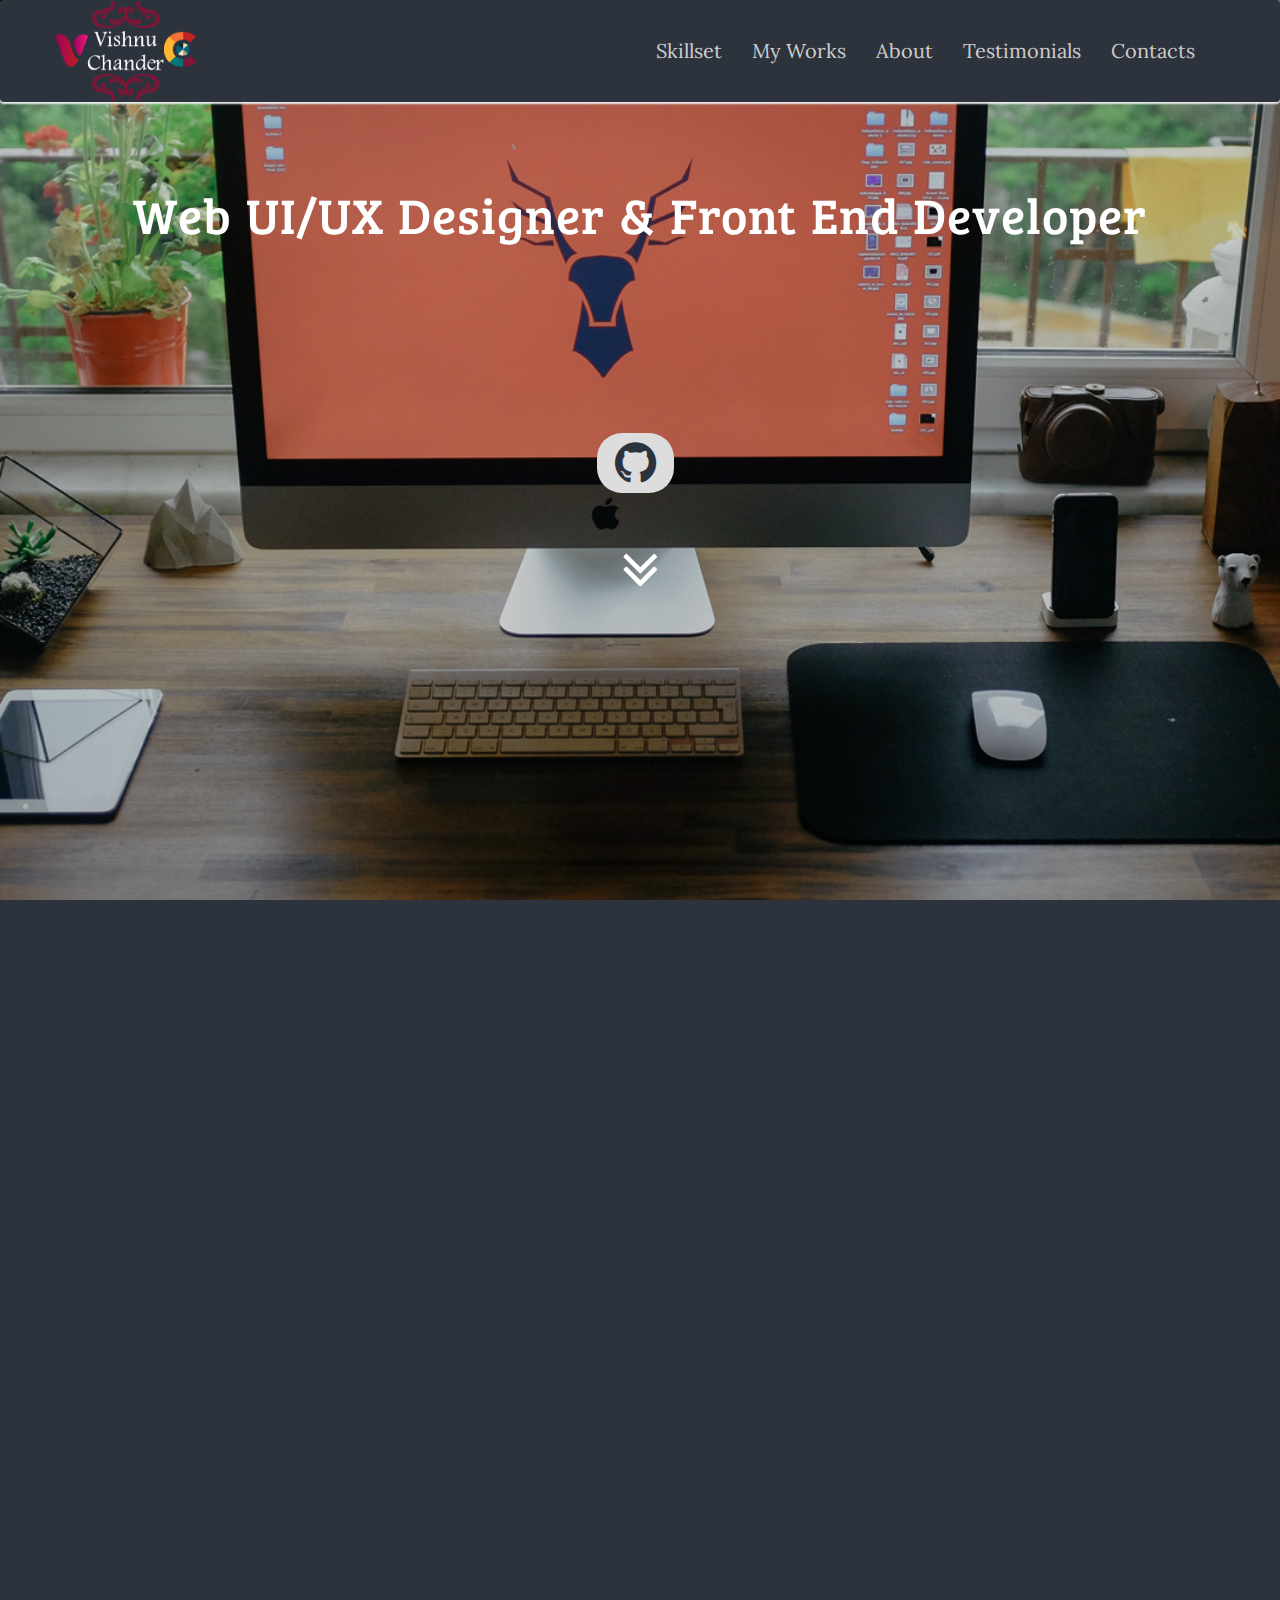
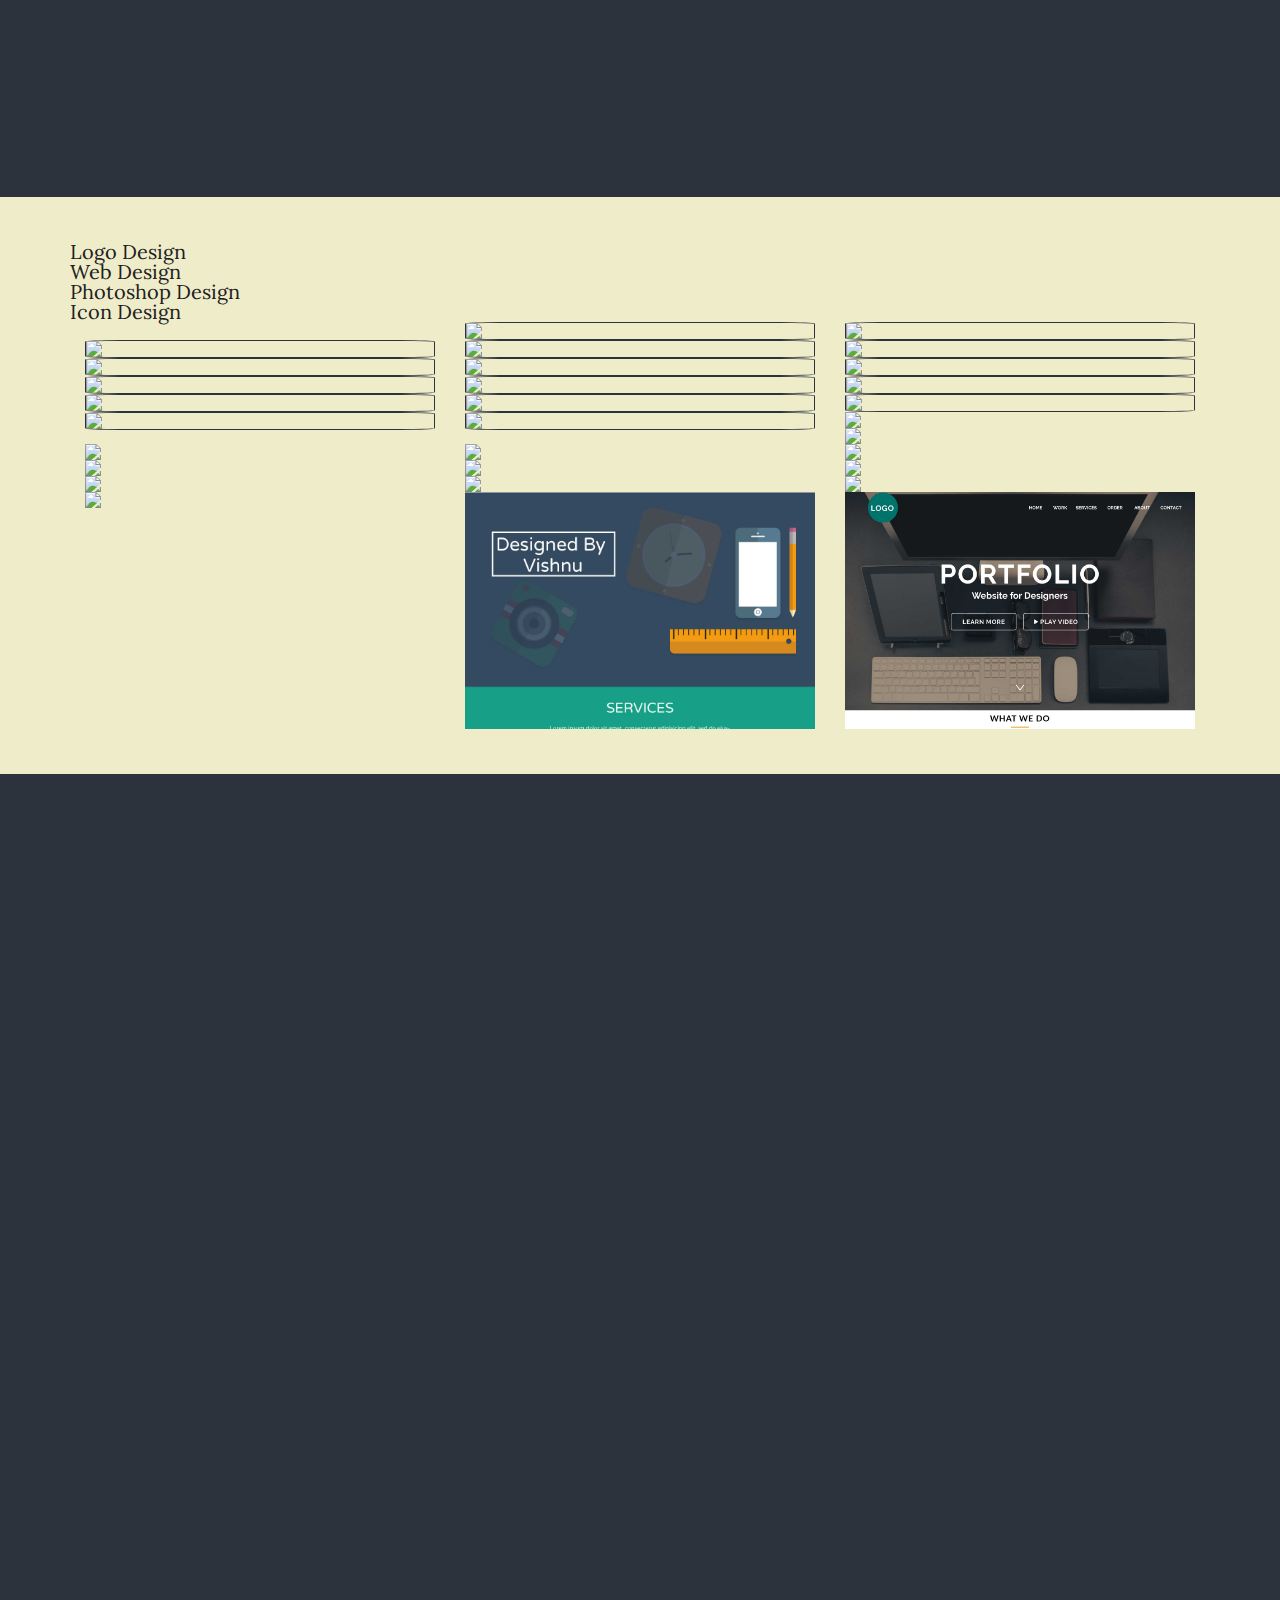
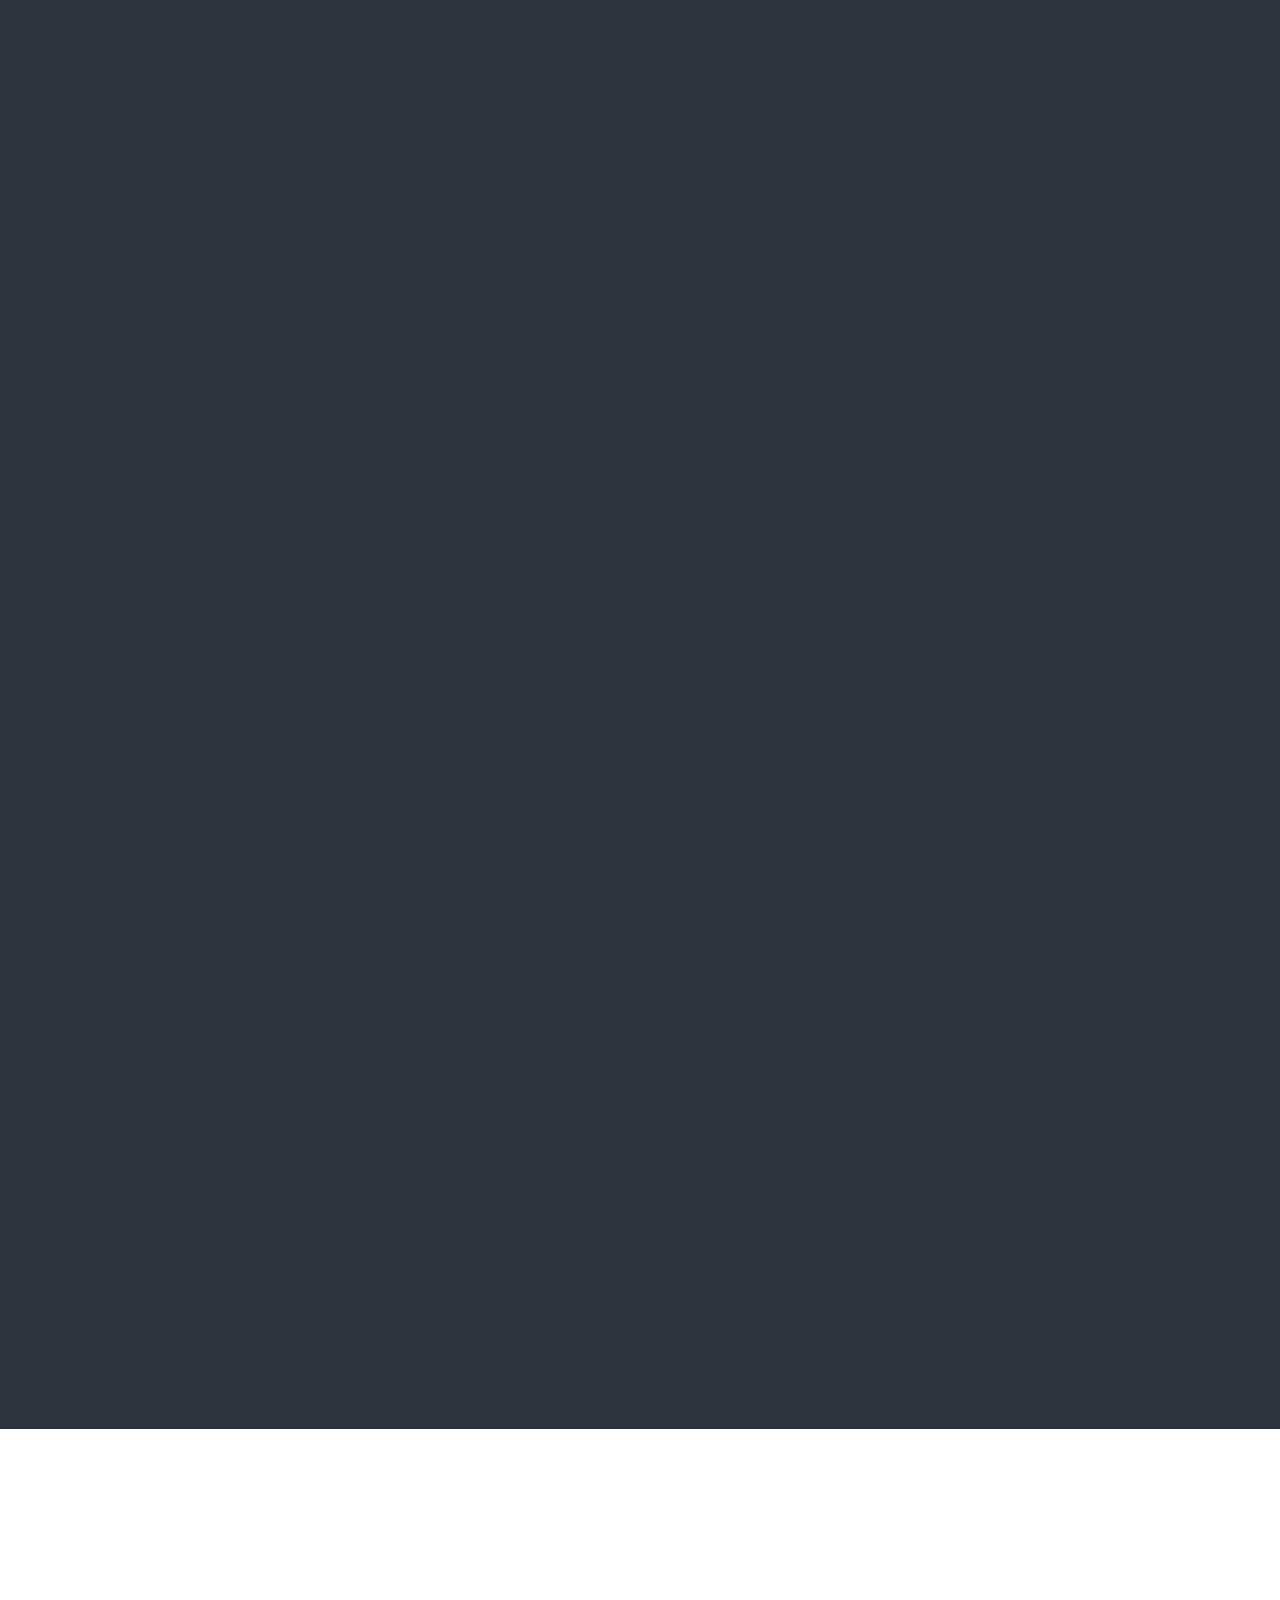
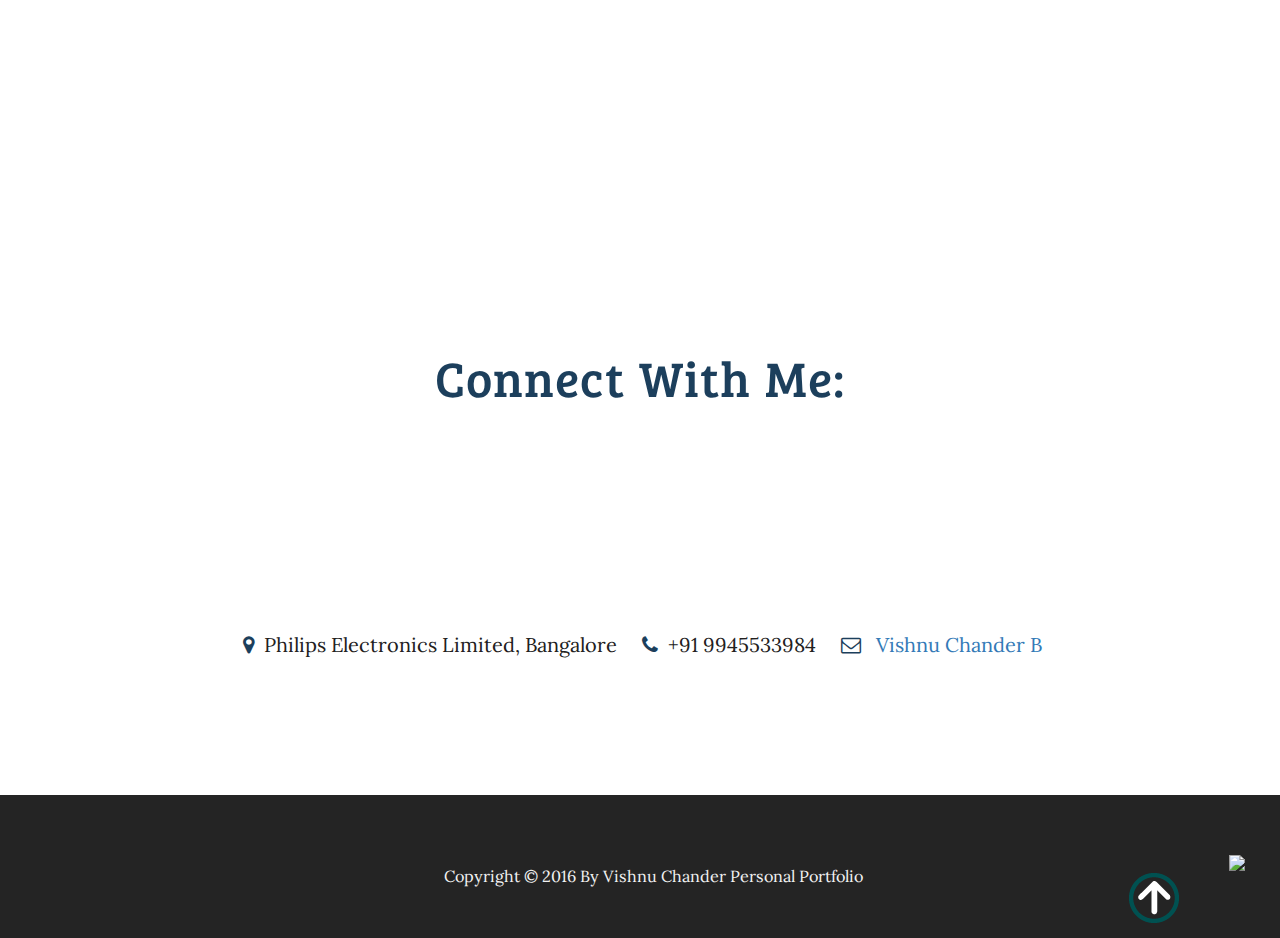
==== commit c36a4e8b: "Final" ====
--- a/index.html
+++ b/index.html
@@ -155,7 +155,7 @@
     <section class="section-works" id="work ">
         <div class="container ">
             <ul class="simplefilter ">
-                <li class="active " data-filter="all ">All</li>
+                <!--<li class="active " data-filter="all ">All</li>-->
                 <li data-filter="1 ">Logo Design</li>
                 <li data-filter="2 ">Web Design</li>
                 <li data-filter="3 ">Photoshop Design</li>
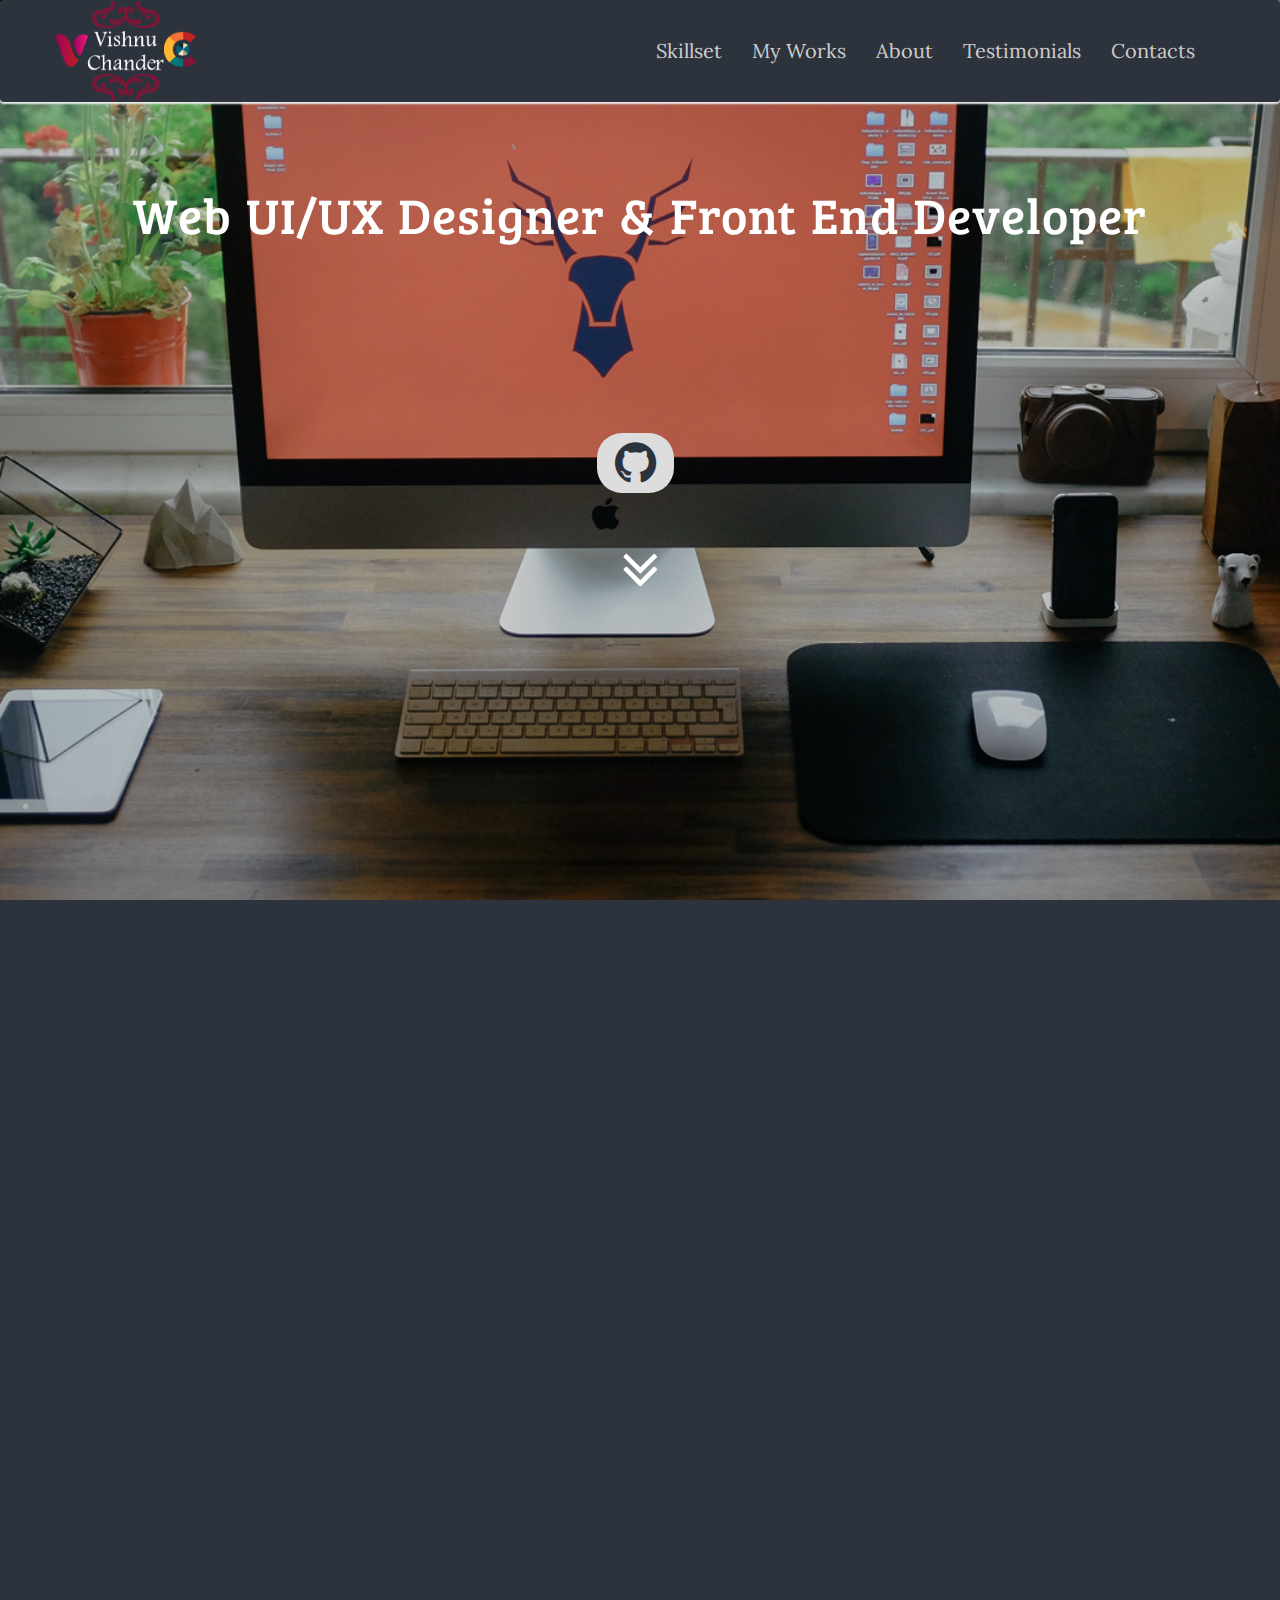
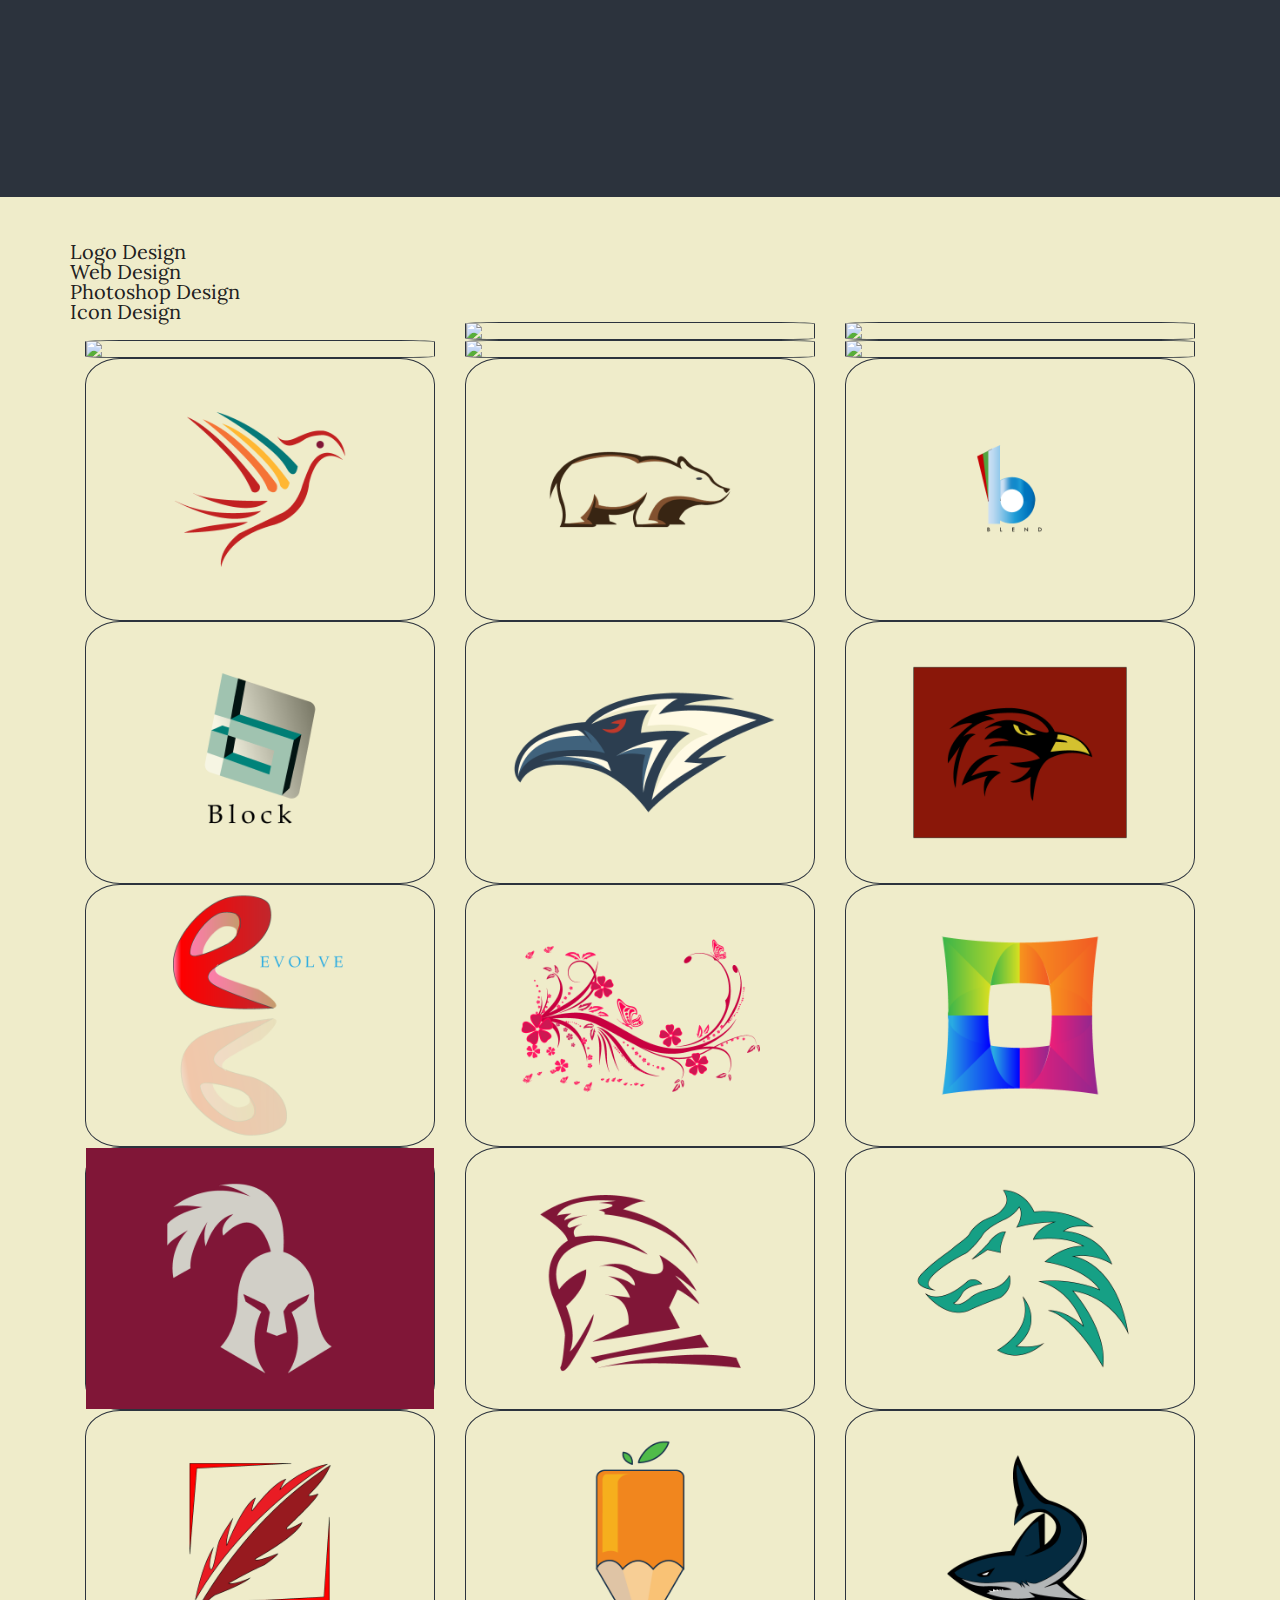
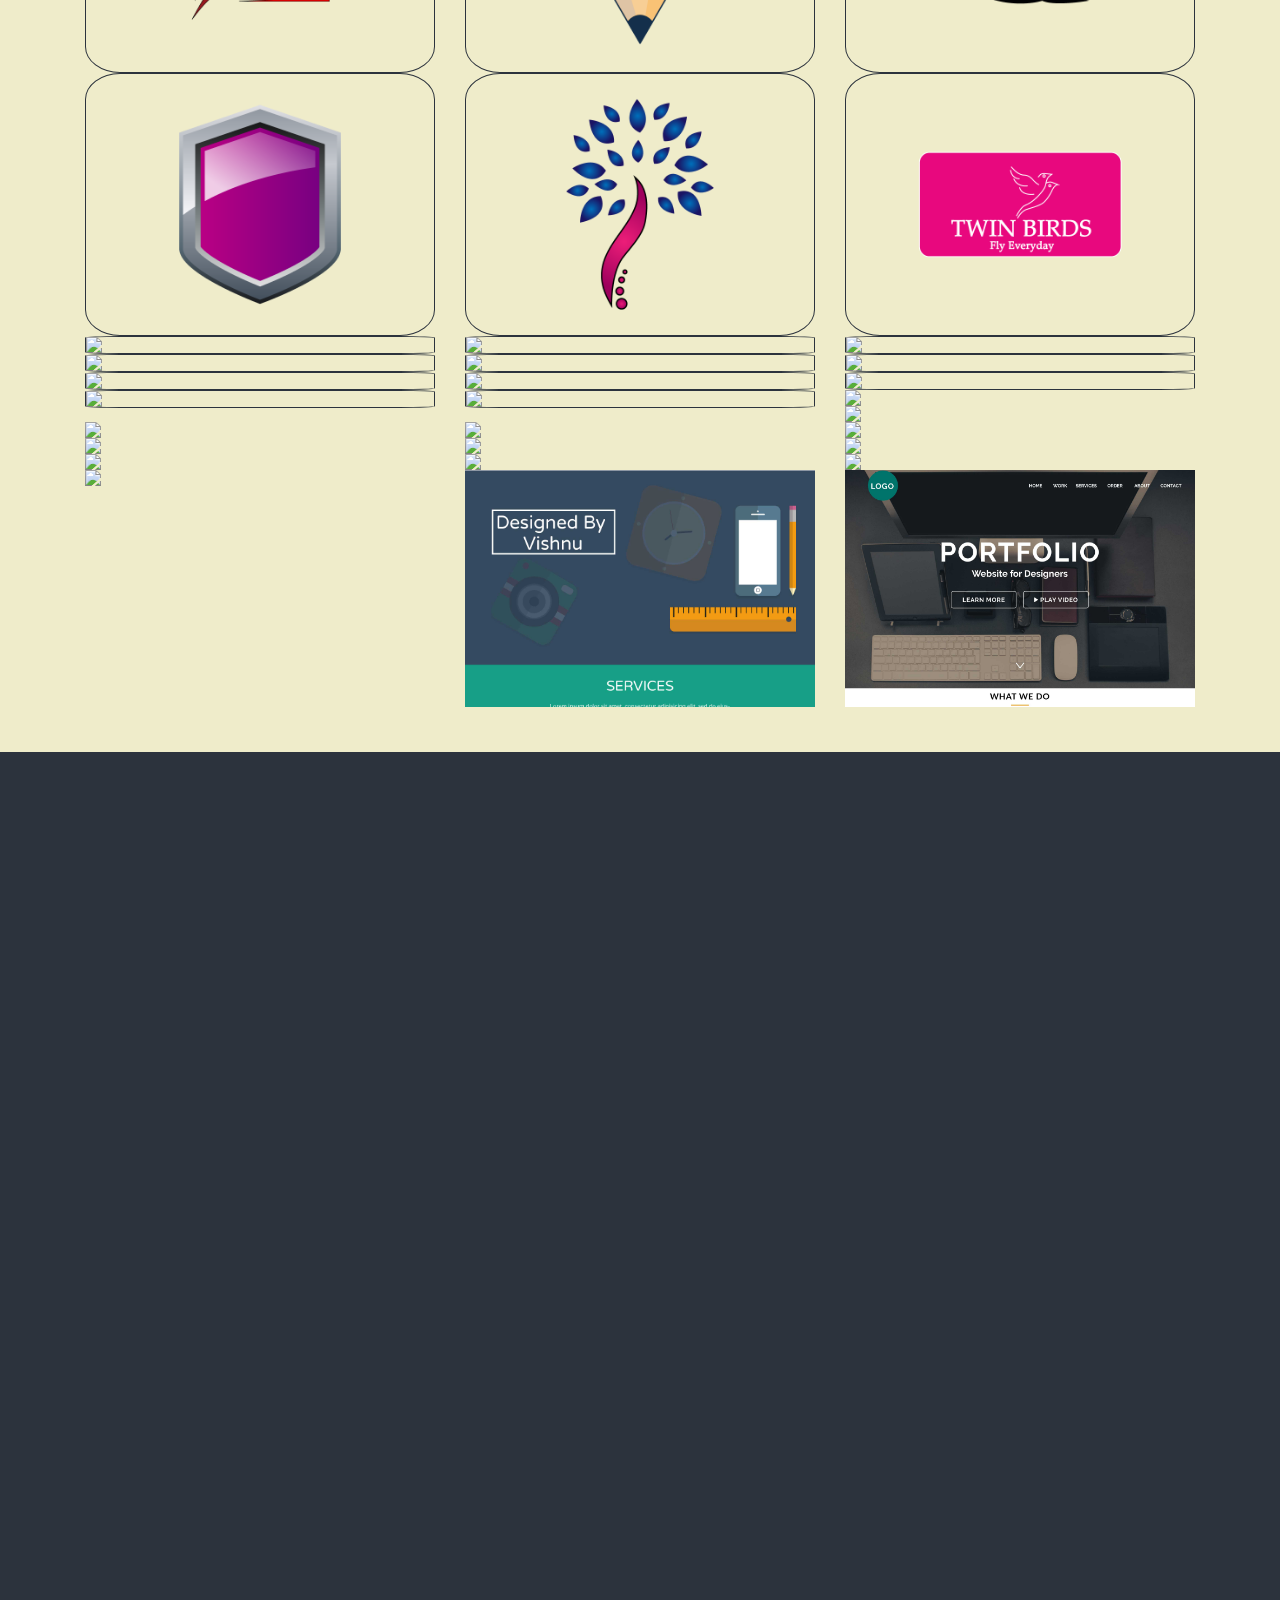
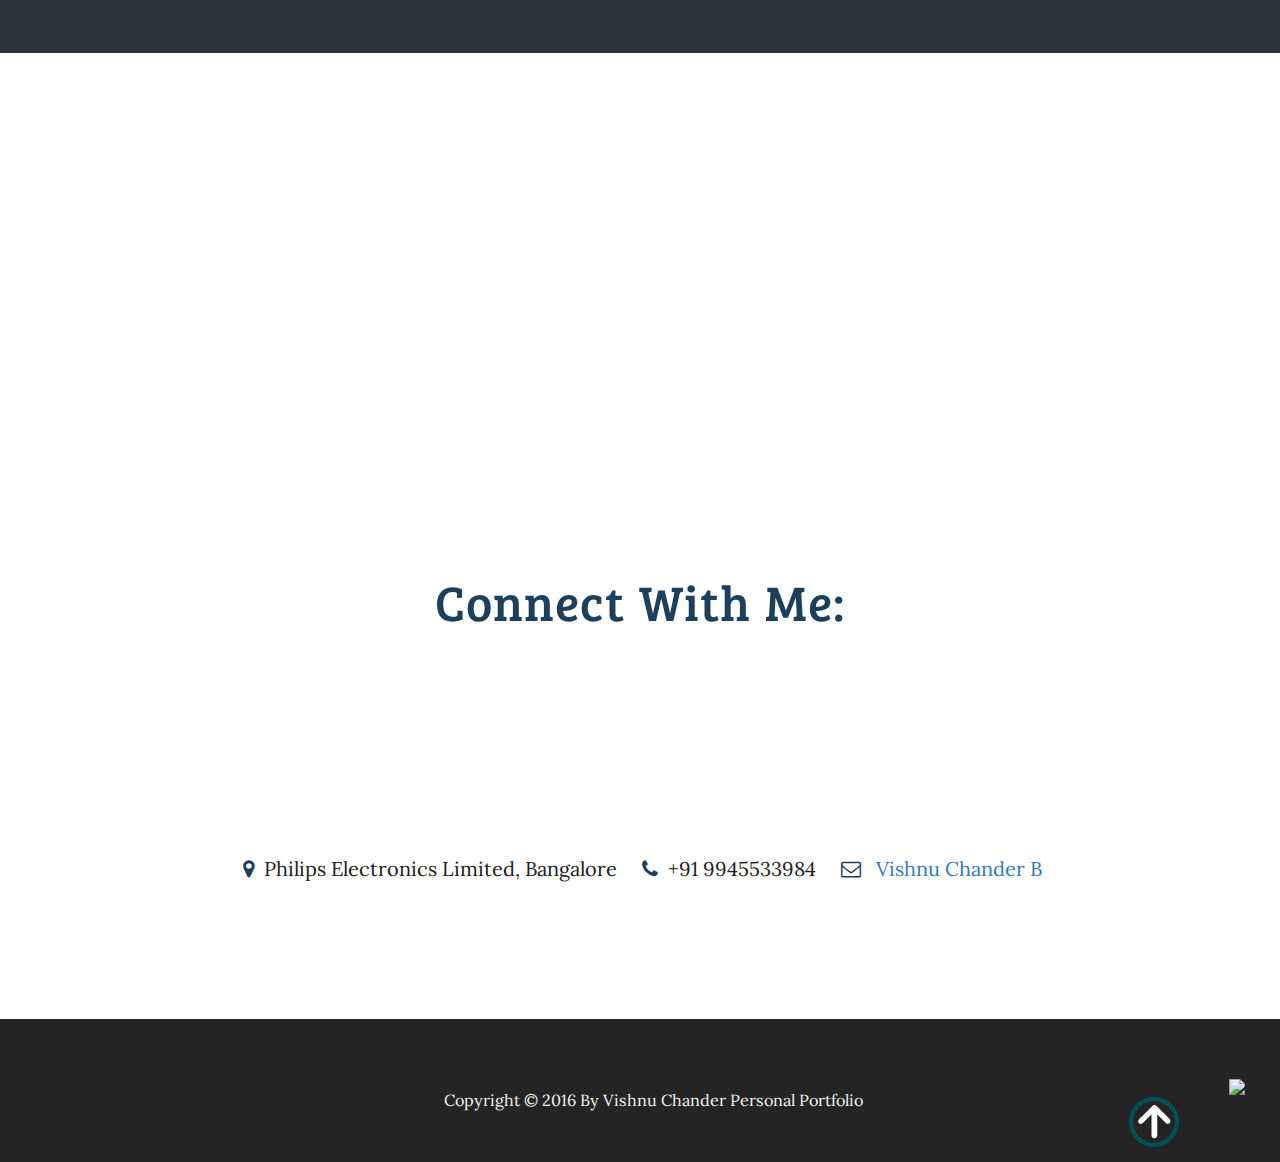
==== commit 84446e00: "Added Logos" ====
--- a/index.html
+++ b/index.html
@@ -81,7 +81,7 @@
     </header>
     <!--End of Header Section -->
     <!--Skillset Section -->
-    <section class="section-skills ">
+    <section class="section-skills">
         <div class="row ">
             <div class="skillimage col-lg-6 col-md-6 col-sm-12 col-xs-12 wow fadeInLeft " data-wow-duration="1.5s " data-wow-delay="0.4s "> <img src="Contents/Images/Skills.svg" class="img-responsive " /> </div>
             <div class="col-lg-6 col-md-6 col-sm-12 col-xs-12 wow fadeInRight " data-wow-duration="1.5s " data-wow-delay="0.4s ">
@@ -152,7 +152,7 @@
     </section>
     <!--End of Skillset Section -->
     <!--Works Section -->
-    <section class="section-works" id="work ">
+    <section class="section-works" id="work">
         <div class="container ">
             <ul class="simplefilter ">
                 <!--<li class="active " data-filter="all ">All</li>-->
@@ -162,12 +162,12 @@
                 <li data-filter="4 ">Icon Design</li>
             </ul>
             <div class="filtr-container ">
-                <div class=" col-md-4 filtr-item wow fadeInLeft " data-wow-duration="1.5s " data-wow-delay="0.4s " data-category="4 " data-sort="Busy streets ">
-                    <a href="Contents/Images/Icons/Barb.png " class="b-link-stripe b-animate-go swipebox ">
-                        <div class="ed-gal-effect slow-zoom horizontal ">
-                            <div class="img-box "><img src="Contents/Images/Icons/Barb.png " class="img-responsive " alt=" " /></div>
-                            <div class="ed-text-box ">
-                                <div class="ed-gal-text ">
+                <div class=" col-md-4 filtr-item wow fadeInLeft" data-wow-duration="1.5s" data-wow-delay="0.4s" data-category="4" data-sort="Busy streets">
+                    <a href="Contents/Images/Icons/Barb.png" class="b-link-stripe b-animate-go swipebox">
+                        <div class="ed-gal-effect slow-zoom horizontal ">
+                            <div class="img-box"><img src="Contents/Images/Icons/Barb.png " class="img-responsive" alt=" " /></div>
+                            <div class="ed-text-box">
+                                <div class="ed-gal-text">
                                     <h4>Barbeque Icon</h4>
                                     <!--                                    <p>Sit accusamus, vel blanditiis iure minima ipsa molestias minus laborum velit, nulla.</p>-->
                                 </div>
@@ -175,10 +175,10 @@
                         </div>
                     </a>
                 </div>
-                <div class="col-md-4 filtr-item " data-category="4 " data-sort="Luminous night ">
-                    <a href="Contents/Images/Icons/Beer.png " class="b-link-stripe b-animate-go swipebox ">
-                        <div class="ed-gal-effect slow-zoom horizontal ">
-                            <div class="img-box "><img src="Contents/Images/Icons/Beer.png " class="img-responsive " alt=" " /></div>
+                <div class="col-md-4 filtr-item" data-category="4" data-sort="Luminous night">
+                    <a href="Contents/Images/Icons/Beer.png" class="b-link-stripe b-animate-go swipebox">
+                        <div class="ed-gal-effect slow-zoom horizontal ">
+                            <div class="img-box "><img src="Contents/Images/Icons/Beer.png " class="img-responsive" alt=" " /></div>
                             <div class="ed-text-box ">
                                 <div class="ed-gal-text ">
                                     <h4>Beer Bottle Icon</h4> </div>
@@ -186,56 +186,237 @@
                         </div>
                     </a>
                 </div>
-                <div class="col-md-4 filtr-item " data-category="4 " data-sort="City wonders ">
-                    <a href="Contents/Images/Icons/Dumb.png " class="b-link-stripe b-animate-go swipebox ">
-                        <div class="ed-gal-effect slow-zoom horizontal ">
-                            <div class="img-box "><img src="Contents/Images/Icons/Dumb.png " class="img-responsive " alt=" " /></div>
-                            <div class="ed-text-box ">
-                                <div class="ed-gal-text ">
+                <div class="col-md-4 filtr-item" data-category="4" data-sort="City wonders">
+                    <a href="Contents/Images/Icons/Dumb.png" class="b-link-stripe b-animate-go swipebox">
+                        <div class="ed-gal-effect slow-zoom horizontal ">
+                            <div class="img-box"><img src="Contents/Images/Icons/Dumb.png" class="img-responsive" alt=" " /></div>
+                            <div class="ed-text-box">
+                                <div class="ed-gal-text">
                                     <h4>Dumbell Icon</h4> </div>
                             </div>
                         </div>
                     </a>
                 </div>
-                <div class="col-md-4 filtr-item " data-category="4 " data-sort="Peaceful lake ">
-                    <a href="Contents/Images/Icons/Glass.png " class="b-link-stripe b-animate-go swipebox ">
-                        <div class="ed-gal-effect slow-zoom horizontal ">
-                            <div class="img-box "><img src="Contents/Images/Icons/Glass.png " class="img-responsive " alt=" " /></div>
-                            <div class="ed-text-box ">
-                                <div class="ed-gal-text ">
+                <div class="col-md-4 filtr-item" data-category="4" data-sort="Peaceful lake">
+                    <a href="Contents/Images/Icons/Glass.png " class="b-link-stripe b-animate-go swipebox">
+                        <div class="ed-gal-effect slow-zoom horizontal">
+                            <div class="img-box"><img src="Contents/Images/Icons/Glass.png " class="img-responsive" alt=" " /></div>
+                            <div class="ed-text-box">
+                                <div class="ed-gal-text">
                                     <h4>Wine Glass Icon</h4> </div>
                             </div>
                         </div>
                     </a>
                 </div>
-                <div class="col-md-4 filtr-item " data-category="4 " data-sort="Peaceful lake ">
-                    <a href="Contents/Images/Icons/LabFlask.png " class="b-link-stripe b-animate-go swipebox ">
-                        <div class="ed-gal-effect slow-zoom horizontal ">
-                            <div class="img-box "><img src="Contents/Images/Icons/LabFlask.png " class="img-responsive " alt=" " /></div>
-                            <div class="ed-text-box ">
-                                <div class="ed-gal-text ">
+                <div class="col-md-4 filtr-item" data-category="4" data-sort="Peaceful lake">
+                    <a href="Contents/Images/Icons/LabFlask.png " class="b-link-stripe b-animate-go swipebox">
+                        <div class="ed-gal-effect slow-zoom horizontal">
+                            <div class="img-box"><img src="Contents/Images/Icons/LabFlask.png " class="img-responsive" alt=" " /></div>
+                            <div class="ed-text-box">
+                                <div class="ed-gal-text">
                                     <h4>Lab Flask Icon</h4> </div>
                             </div>
                         </div>
                     </a>
                 </div>
-                <div class="col-md-4 filtr-item " data-category="4 " data-sort="Peaceful lake ">
-                    <a href="Contents/Images/Icons/Sun.png " class="b-link-stripe b-animate-go swipebox ">
-                        <div class="ed-gal-effect slow-zoom horizontal ">
-                            <div class="img-box "><img src="Contents/Images/Icons/Sun.png " class="img-responsive " alt=" " /></div>
-                            <div class="ed-text-box ">
-                                <div class="ed-gal-text ">
+                <div class="col-md-4 filtr-item" data-category="4" data-sort="Peaceful lake">
+                    <a href="Contents/Images/Icons/Sun.png " class="b-link-stripe b-animate-go swipebox">
+                        <div class="ed-gal-effect slow-zoom horizontal ">
+                            <div class="img-box"><img src="Contents/Images/Icons/Sun.png" class="img-responsive" alt=" " /></div>
+                            <div class="ed-text-box">
+                                <div class="ed-gal-text">
                                     <h4>Sun Icon Done experimentally</h4> </div>
                             </div>
                         </div>
                     </a>
                 </div>
-                <div class="col-md-4 filtr-item " data-category="1 " data-sort="City lights ">
-                    <a href="Contents/Images/Logos/14.png " class="b-link-stripe b-animate-go swipebox ">
-                        <div class="ed-gal-effect slow-zoom horizontal ">
-                            <div class="img-box "><img src="Contents/Images/Logos/14.png " class="img-responsive " alt=" " /></div>
-                            <div class="ed-text-box ">
-                                <div class="ed-gal-text ">
+                <div class="col-md-4 filtr-item" data-category="1" data-sort="City lights">
+                    <a href="Contents/Images/Logos/14.png" class="b-link-stripe b-animate-go swipebox">
+                        <div class="ed-gal-effect slow-zoom horizontal ">
+                            <div class="img-box"><img src="Contents/Images/Logos/Bird.png" class="img-responsive" alt=" " /></div>
+                            <div class="ed-text-box">
+                                <div class="ed-gal-text">
+                                    <h4>Logo for a Client</h4> </div>
+                            </div>
+                        </div>
+                    </a>
+                </div><div class="col-md-4 filtr-item" data-category="1" data-sort="City lights">
+                    <a href="Contents/Images/Logos/14.png" class="b-link-stripe b-animate-go swipebox">
+                        <div class="ed-gal-effect slow-zoom horizontal ">
+                            <div class="img-box"><img src="Contents/Images/Logos/Bear.png" class="img-responsive" alt=" " /></div>
+                            <div class="ed-text-box">
+                                <div class="ed-gal-text">
+                                    <h4>Logo for a Client</h4> </div>
+                            </div>
+                        </div>
+                    </a>
+                </div><div class="col-md-4 filtr-item" data-category="1" data-sort="City lights">
+                    <a href="Contents/Images/Logos/14.png" class="b-link-stripe b-animate-go swipebox">
+                        <div class="ed-gal-effect slow-zoom horizontal ">
+                            <div class="img-box"><img src="Contents/Images/Logos/Blend.png" class="img-responsive" alt=" " /></div>
+                            <div class="ed-text-box">
+                                <div class="ed-gal-text">
+                                    <h4>Logo for a Client</h4> </div>
+                            </div>
+                        </div>
+                    </a>
+                </div><div class="col-md-4 filtr-item" data-category="1" data-sort="City lights">
+                    <a href="Contents/Images/Logos/14.png" class="b-link-stripe b-animate-go swipebox">
+                        <div class="ed-gal-effect slow-zoom horizontal ">
+                            <div class="img-box"><img src="Contents/Images/Logos/Block.png" class="img-responsive" alt=" " /></div>
+                            <div class="ed-text-box">
+                                <div class="ed-gal-text">
+                                    <h4>Logo for a Client</h4> </div>
+                            </div>
+                        </div>
+                    </a>
+                </div><div class="col-md-4 filtr-item" data-category="1" data-sort="City lights">
+                    <a href="Contents/Images/Logos/14.png" class="b-link-stripe b-animate-go swipebox">
+                        <div class="ed-gal-effect slow-zoom horizontal ">
+                            <div class="img-box"><img src="Contents/Images/Logos/Eagle.png" class="img-responsive" alt=" " /></div>
+                            <div class="ed-text-box">
+                                <div class="ed-gal-text">
+                                    <h4>Logo for a Client</h4> </div>
+                            </div>
+                        </div>
+                    </a>
+                </div><div class="col-md-4 filtr-item" data-category="1" data-sort="City lights">
+                    <a href="Contents/Images/Logos/14.png" class="b-link-stripe b-animate-go swipebox">
+                        <div class="ed-gal-effect slow-zoom horizontal ">
+                            <div class="img-box"><img src="Contents/Images/Logos/Eagle1.png" class="img-responsive" alt=" " /></div>
+                            <div class="ed-text-box">
+                                <div class="ed-gal-text">
+                                    <h4>Logo for a Client</h4> </div>
+                            </div>
+                        </div>
+                    </a>
+                </div><div class="col-md-4 filtr-item" data-category="1" data-sort="City lights">
+                    <a href="Contents/Images/Logos/14.png" class="b-link-stripe b-animate-go swipebox">
+                        <div class="ed-gal-effect slow-zoom horizontal ">
+                            <div class="img-box"><img src="Contents/Images/Logos/Evolve.png" class="img-responsive" alt=" " /></div>
+                            <div class="ed-text-box">
+                                <div class="ed-gal-text">
+                                    <h4>Logo for a Client</h4> </div>
+                            </div>
+                        </div>
+                    </a>
+                </div><div class="col-md-4 filtr-item" data-category="1" data-sort="City lights">
+                    <a href="Contents/Images/Logos/14.png" class="b-link-stripe b-animate-go swipebox">
+                        <div class="ed-gal-effect slow-zoom horizontal ">
+                            <div class="img-box"><img src="Contents/Images/Logos/Flowers.png" class="img-responsive" alt=" " /></div>
+                            <div class="ed-text-box">
+                                <div class="ed-gal-text">
+                                    <h4>Logo for a Client</h4> </div>
+                            </div>
+                        </div>
+                    </a>
+                </div><div class="col-md-4 filtr-item" data-category="1" data-sort="City lights">
+                    <a href="Contents/Images/Logos/14.png" class="b-link-stripe b-animate-go swipebox">
+                        <div class="ed-gal-effect slow-zoom horizontal ">
+                            <div class="img-box"><img src="Contents/Images/Logos/Gradient.png" class="img-responsive" alt=" " /></div>
+                            <div class="ed-text-box">
+                                <div class="ed-gal-text">
+                                    <h4>Logo for a Client</h4> </div>
+                            </div>
+                        </div>
+                    </a>
+                </div><div class="col-md-4 filtr-item" data-category="1" data-sort="City lights">
+                    <a href="Contents/Images/Logos/14.png" class="b-link-stripe b-animate-go swipebox">
+                        <div class="ed-gal-effect slow-zoom horizontal ">
+                            <div class="img-box"><img src="Contents/Images/Logos/Helmet.png" class="img-responsive" alt=" " /></div>
+                            <div class="ed-text-box">
+                                <div class="ed-gal-text">
+                                    <h4>Logo for a Client</h4> </div>
+                            </div>
+                        </div>
+                    </a>
+                </div><div class="col-md-4 filtr-item" data-category="1" data-sort="City lights">
+                    <a href="Contents/Images/Logos/14.png" class="b-link-stripe b-animate-go swipebox">
+                        <div class="ed-gal-effect slow-zoom horizontal ">
+                            <div class="img-box"><img src="Contents/Images/Logos/Helmet1.png" class="img-responsive" alt=" " /></div>
+                            <div class="ed-text-box">
+                                <div class="ed-gal-text">
+                                    <h4>Logo for a Client</h4> </div>
+                            </div>
+                        </div>
+                    </a>
+                </div><div class="col-md-4 filtr-item" data-category="1" data-sort="City lights">
+                    <a href="Contents/Images/Logos/14.png" class="b-link-stripe b-animate-go swipebox">
+                        <div class="ed-gal-effect slow-zoom horizontal ">
+                            <div class="img-box"><img src="Contents/Images/Logos/Horse.png" class="img-responsive" alt=" " /></div>
+                            <div class="ed-text-box">
+                                <div class="ed-gal-text">
+                                    <h4>Logo for a Client</h4> </div>
+                            </div>
+                        </div>
+                    </a>
+                </div><div class="col-md-4 filtr-item" data-category="1" data-sort="City lights">
+                    <a href="Contents/Images/Logos/14.png" class="b-link-stripe b-animate-go swipebox">
+                        <div class="ed-gal-effect slow-zoom horizontal ">
+                            <div class="img-box"><img src="Contents/Images/Logos/leaf.png" class="img-responsive" alt=" " /></div>
+                            <div class="ed-text-box">
+                                <div class="ed-gal-text">
+                                    <h4>Logo for a Client</h4> </div>
+                            </div>
+                        </div>
+                    </a>
+                </div><div class="col-md-4 filtr-item" data-category="1" data-sort="City lights">
+                    <a href="Contents/Images/Logos/14.png" class="b-link-stripe b-animate-go swipebox">
+                        <div class="ed-gal-effect slow-zoom horizontal ">
+                            <div class="img-box"><img src="Contents/Images/Logos/Pencil.png" class="img-responsive" alt=" " /></div>
+                            <div class="ed-text-box">
+                                <div class="ed-gal-text">
+                                    <h4>Logo for a Client</h4> </div>
+                            </div>
+                        </div>
+                    </a>
+                </div><div class="col-md-4 filtr-item" data-category="1" data-sort="City lights">
+                    <a href="Contents/Images/Logos/14.png" class="b-link-stripe b-animate-go swipebox">
+                        <div class="ed-gal-effect slow-zoom horizontal ">
+                            <div class="img-box"><img src="Contents/Images/Logos/Shark.png" class="img-responsive" alt=" " /></div>
+                            <div class="ed-text-box">
+                                <div class="ed-gal-text">
+                                    <h4>Logo for a Client</h4> </div>
+                            </div>
+                        </div>
+                    </a>
+                </div><div class="col-md-4 filtr-item" data-category="1" data-sort="City lights">
+                    <a href="Contents/Images/Logos/14.png" class="b-link-stripe b-animate-go swipebox">
+                        <div class="ed-gal-effect slow-zoom horizontal ">
+                            <div class="img-box"><img src="Contents/Images/Logos/Shining-Sheild.png" class="img-responsive" alt=" " /></div>
+                            <div class="ed-text-box">
+                                <div class="ed-gal-text">
+                                    <h4>Logo for a Client</h4> </div>
+                            </div>
+                        </div>
+                    </a>
+                </div><div class="col-md-4 filtr-item" data-category="1" data-sort="City lights">
+                    <a href="Contents/Images/Logos/14.png" class="b-link-stripe b-animate-go swipebox">
+                        <div class="ed-gal-effect slow-zoom horizontal ">
+                            <div class="img-box"><img src="Contents/Images/Logos/Tree.png" class="img-responsive" alt=" " /></div>
+                            <div class="ed-text-box">
+                                <div class="ed-gal-text">
+                                    <h4>Logo for a Client</h4> </div>
+                            </div>
+                        </div>
+                    </a>
+                </div><div class="col-md-4 filtr-item" data-category="1" data-sort="City lights">
+                    <a href="Contents/Images/Logos/14.png" class="b-link-stripe b-animate-go swipebox">
+                        <div class="ed-gal-effect slow-zoom horizontal ">
+                            <div class="img-box"><img src="Contents/Images/Logos/Twins.png" class="img-responsive" alt=" " /></div>
+                            <div class="ed-text-box">
+                                <div class="ed-gal-text">
+                                    <h4>Logo for a Client</h4> </div>
+                            </div>
+                        </div>
+                    </a>
+                </div>
+                <div class="col-md-4 filtr-item" data-category="1" data-sort="City lights">
+                    <a href="Contents/Images/Logos/14.png" class="b-link-stripe b-animate-go swipebox">
+                        <div class="ed-gal-effect slow-zoom horizontal ">
+                            <div class="img-box"><img src="Contents/Images/Logos/14.png " class="img-responsive" alt=" " /></div>
+                            <div class="ed-text-box">
+                                <div class="ed-gal-text">
                                     <h4>Logo for a Client</h4> </div>
                             </div>
                         </div>
@@ -515,10 +696,10 @@
     </section>
     <!--End of Works Section -->
     <!--About Me Section -->
-    <section class="aboutme " style="background-color:#2C333D !important; ">
+    <section class="aboutme" style="background-color:#2C333D !important; ">
         <div class=row>
-            <div id="colorchange " class="col-lg-5 col-md-5 col-sm-12 col-xs-12 wow bounceInLeft " data-wow-delay="0.1s " data-wow-duration="1.5s "> <img class="bottom " src="Contents/Images/Color.png " /> 
-            <img class="top " src="Contents/Images/Original.png " /> 
+            <div id="colorchange" class="col-lg-5 col-md-5 col-sm-12 col-xs-12 wow bounceInLeft " data-wow-delay="0.1s " data-wow-duration="1.5s "> <img class="bottom" src="Contents/Images/Color.png " /> 
+            <img class="top" src="Contents/Images/Original.png " /> 
             </div>
             <section class="cd-horizontal-timeline wow bounceInRight " data-wow-delay="0.1s " data-wow-duration="1.5s ">
                 <div class="timeline ">
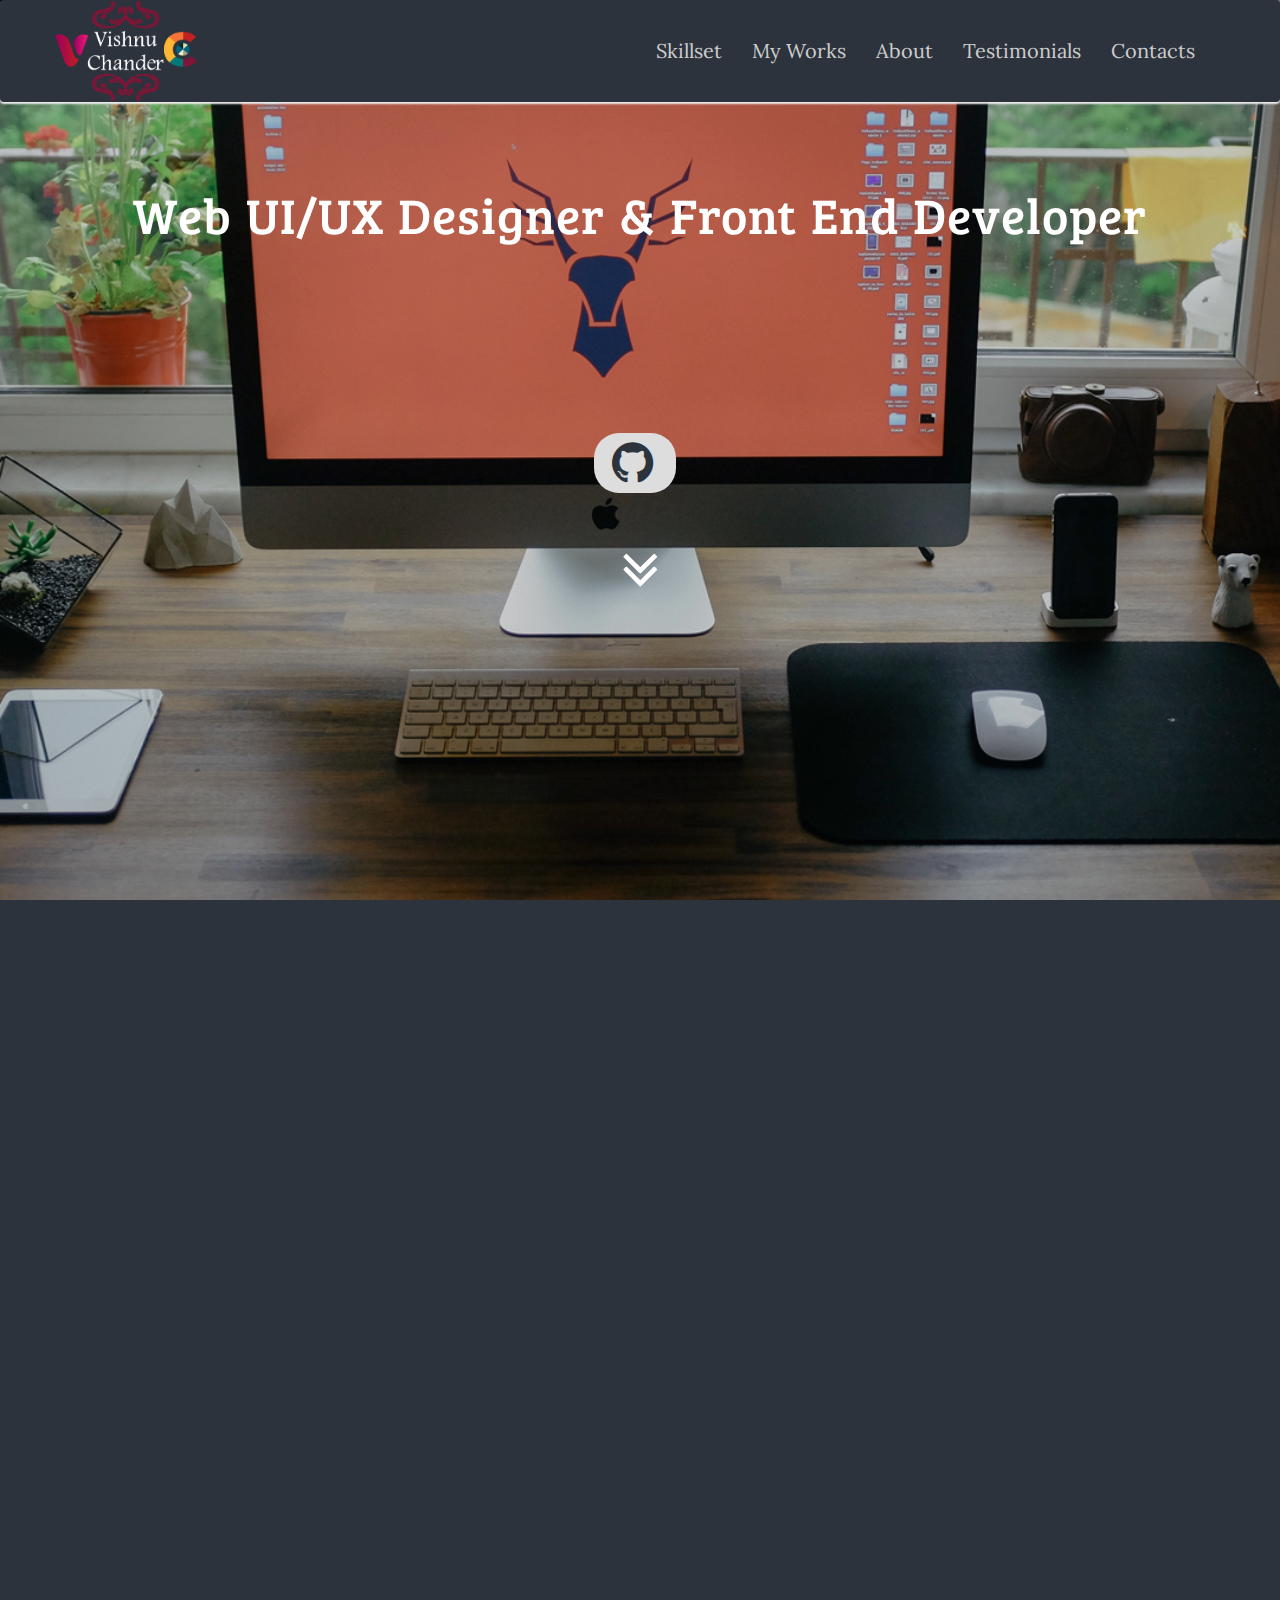
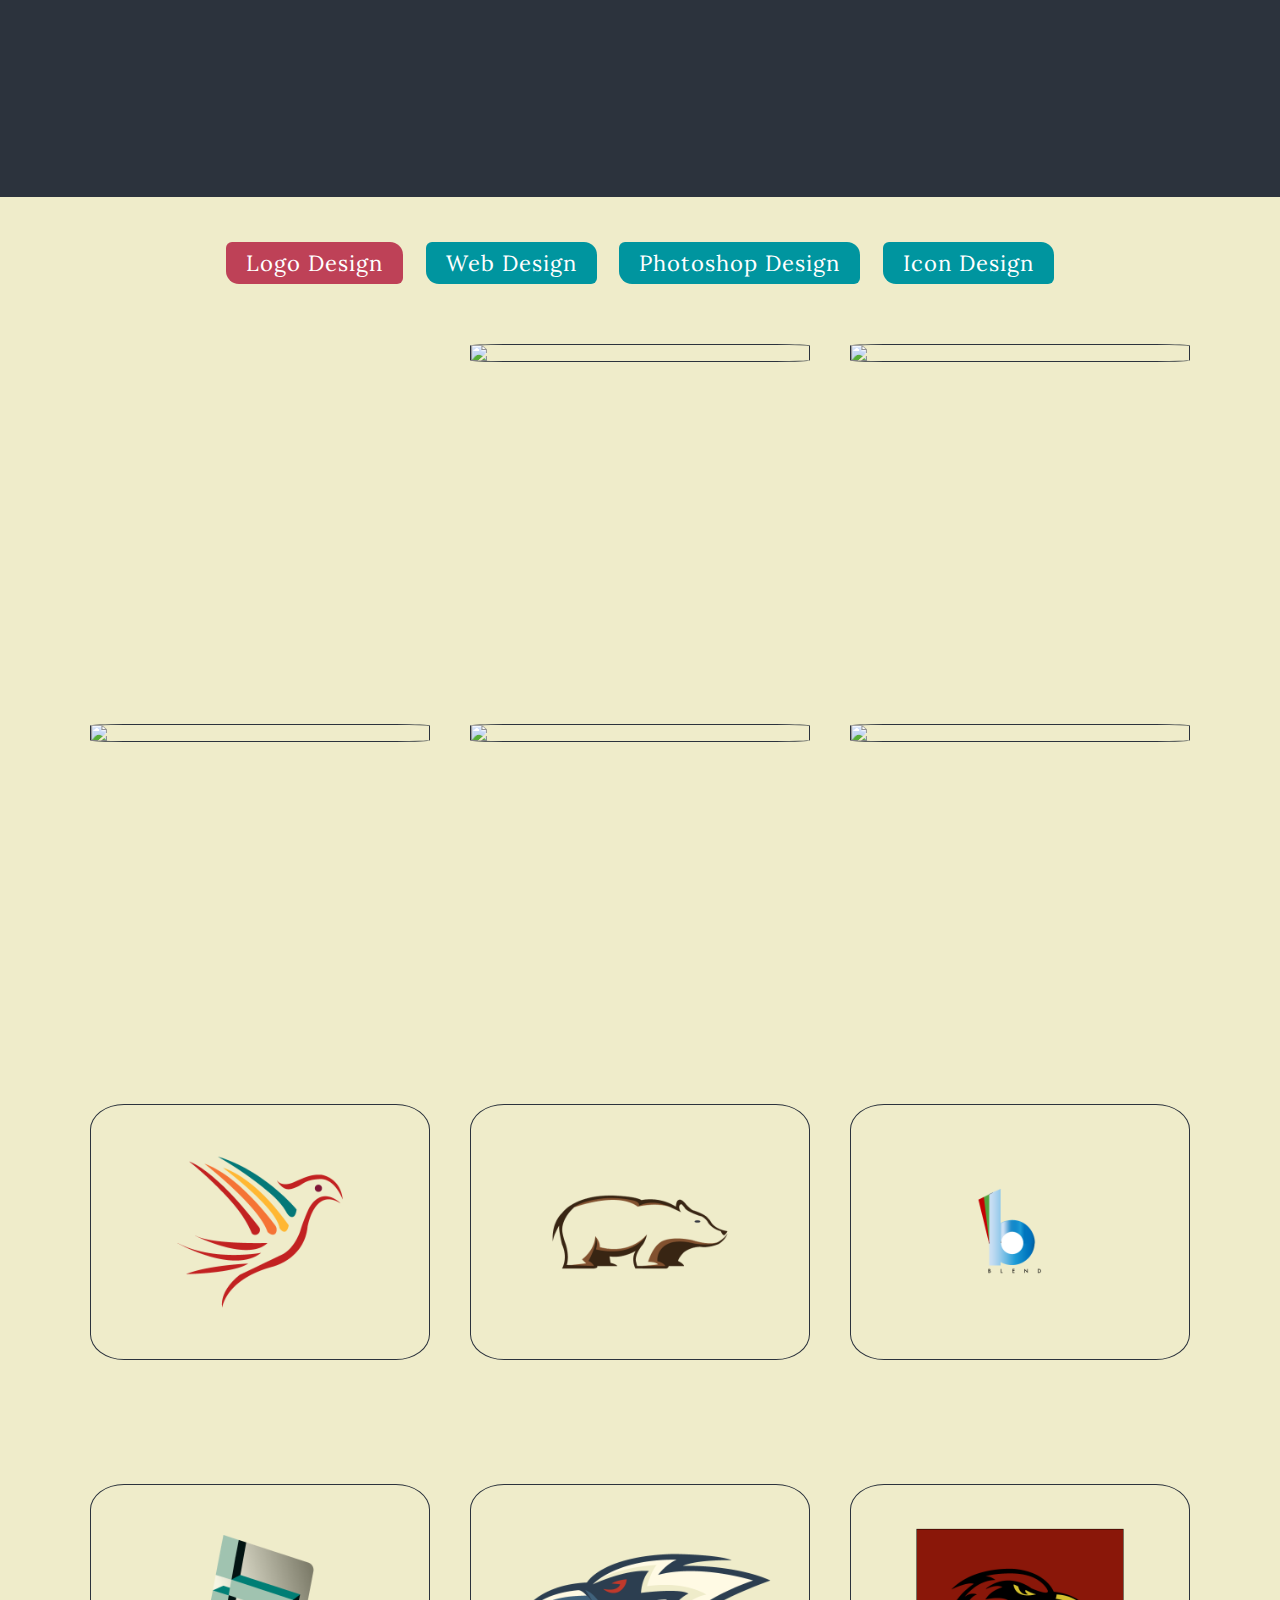
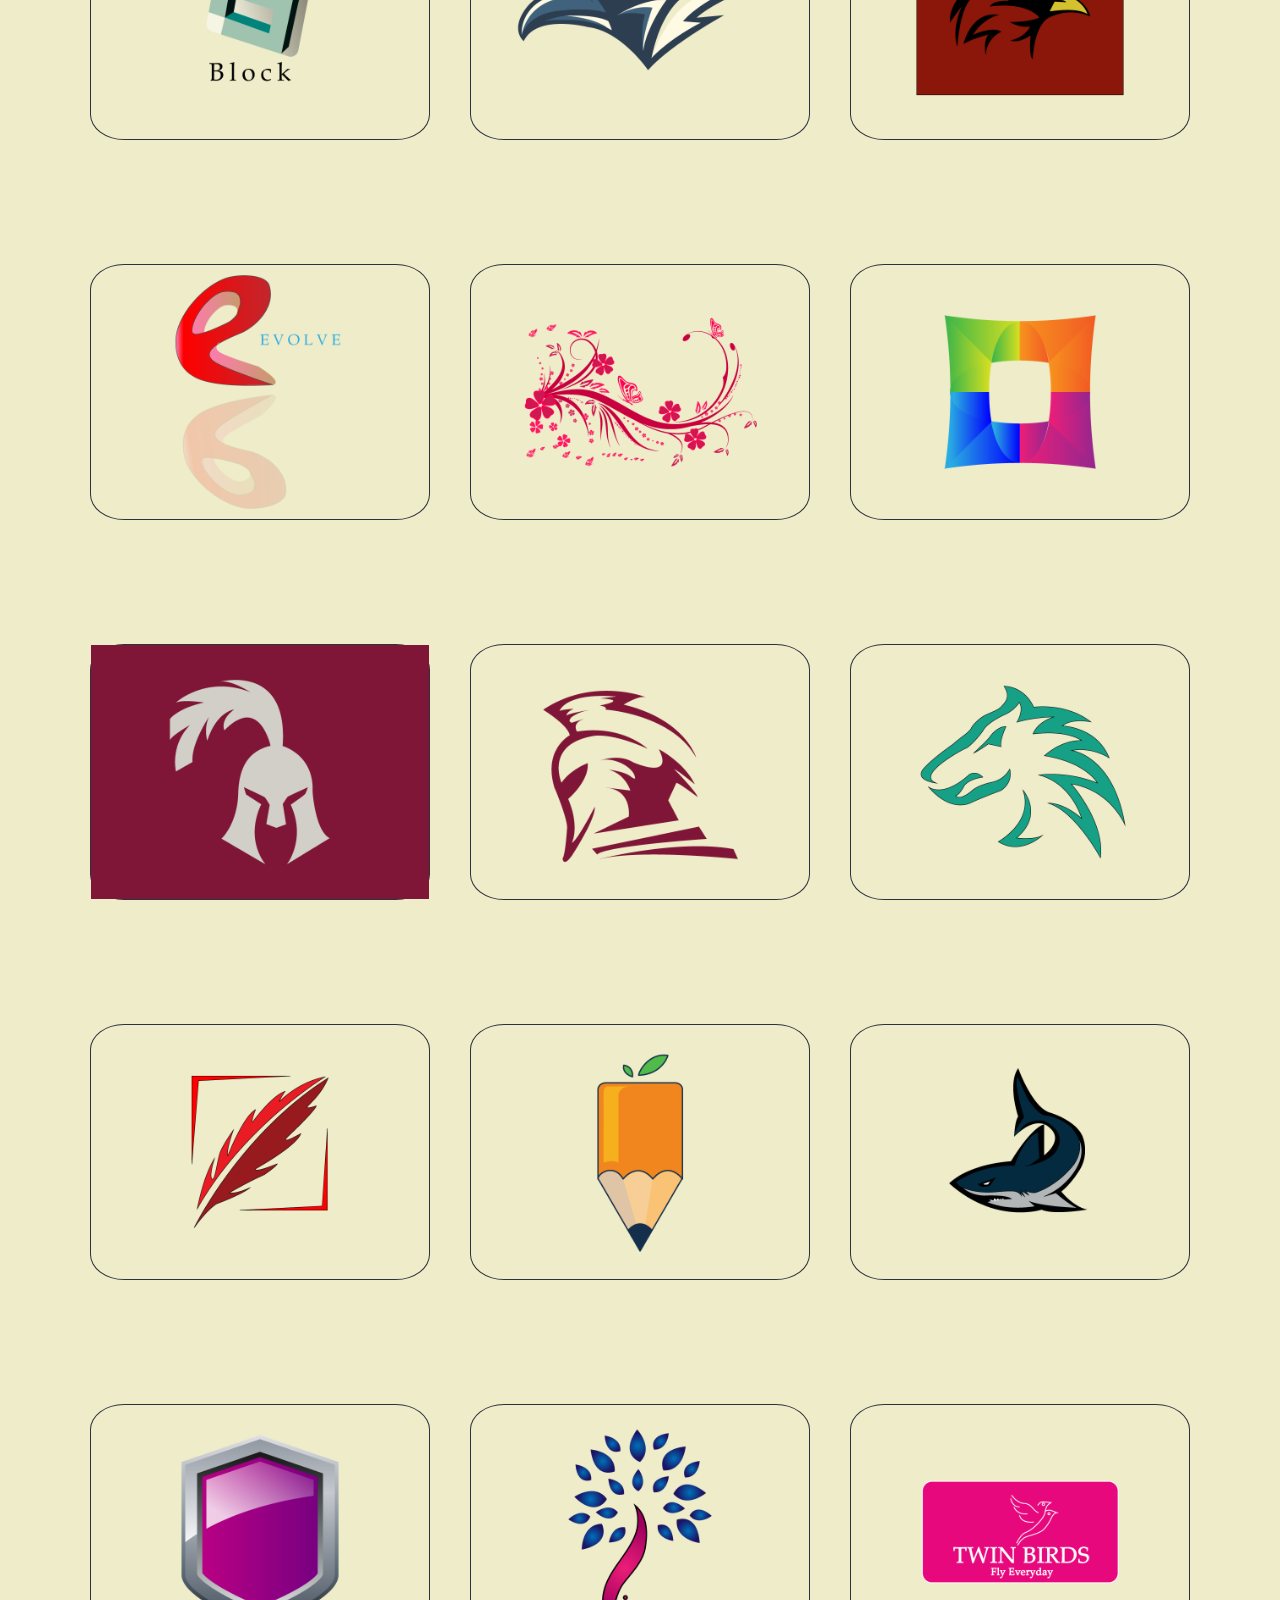
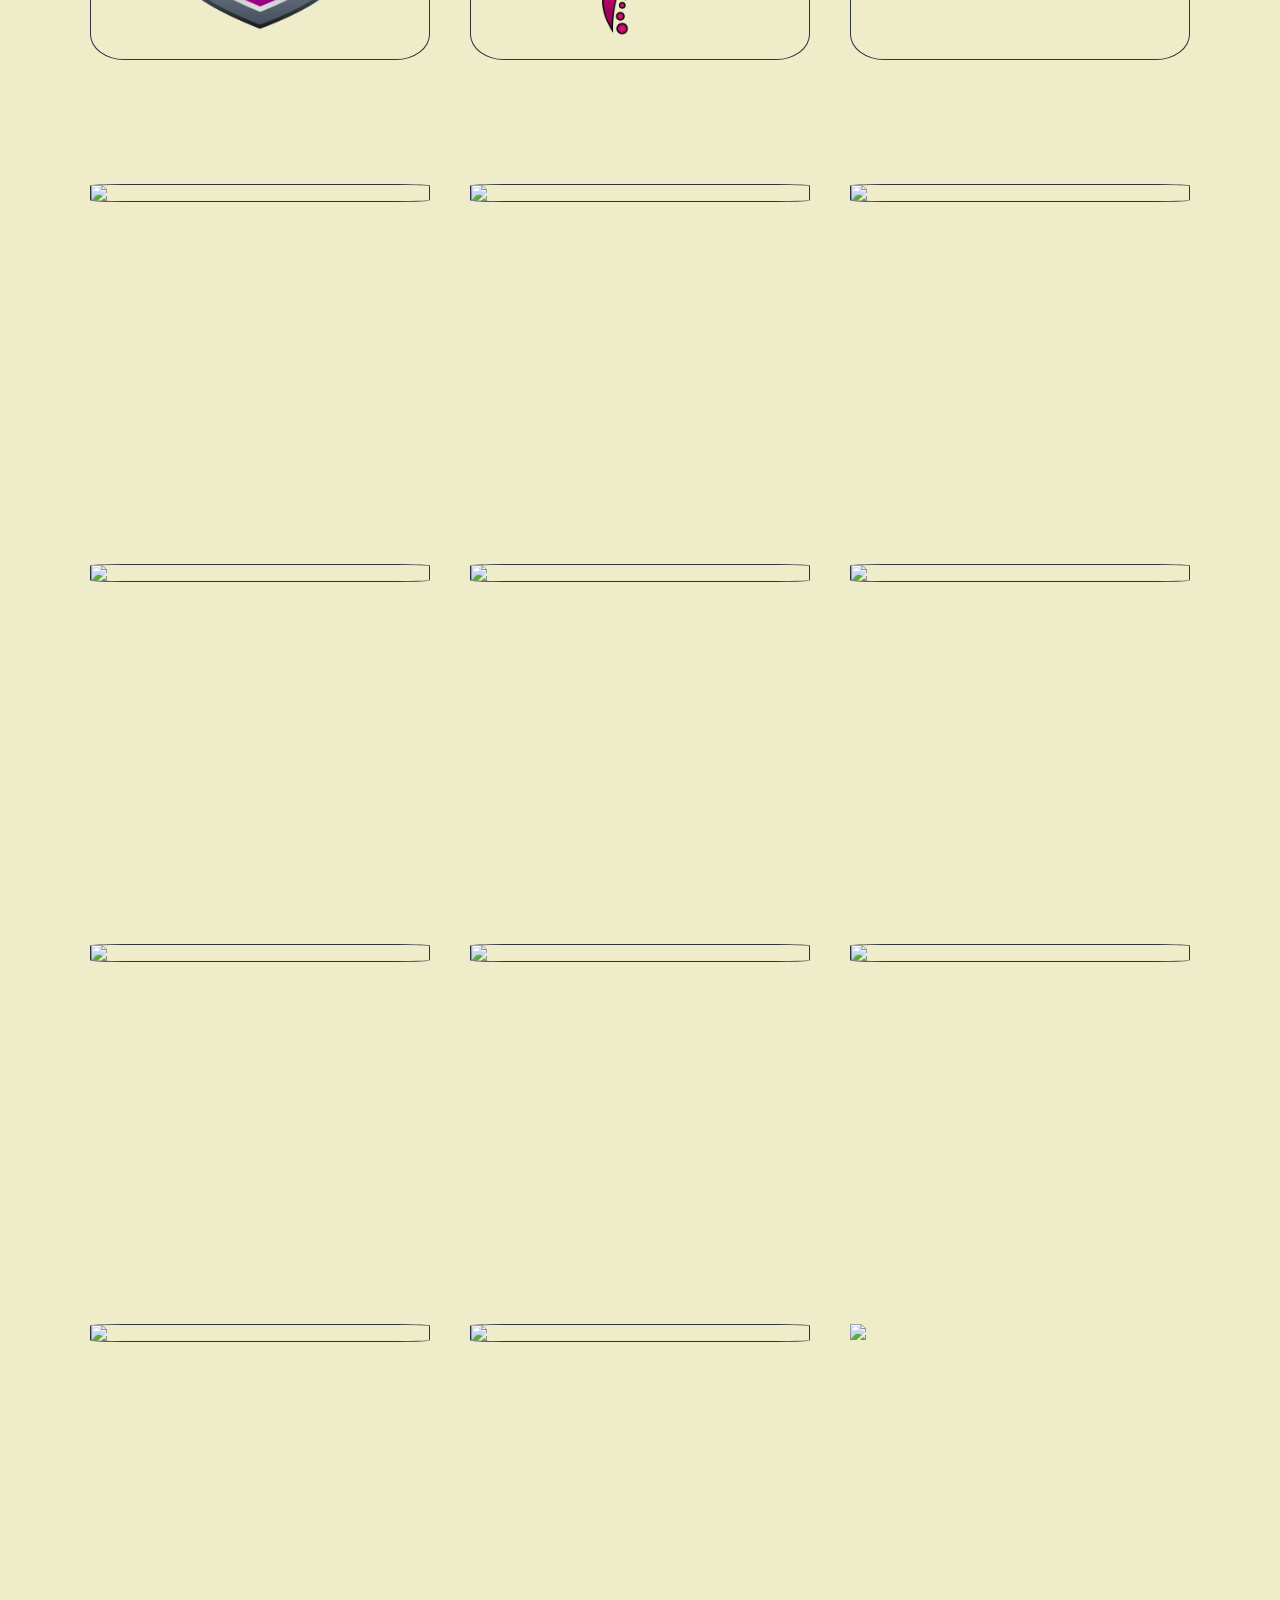
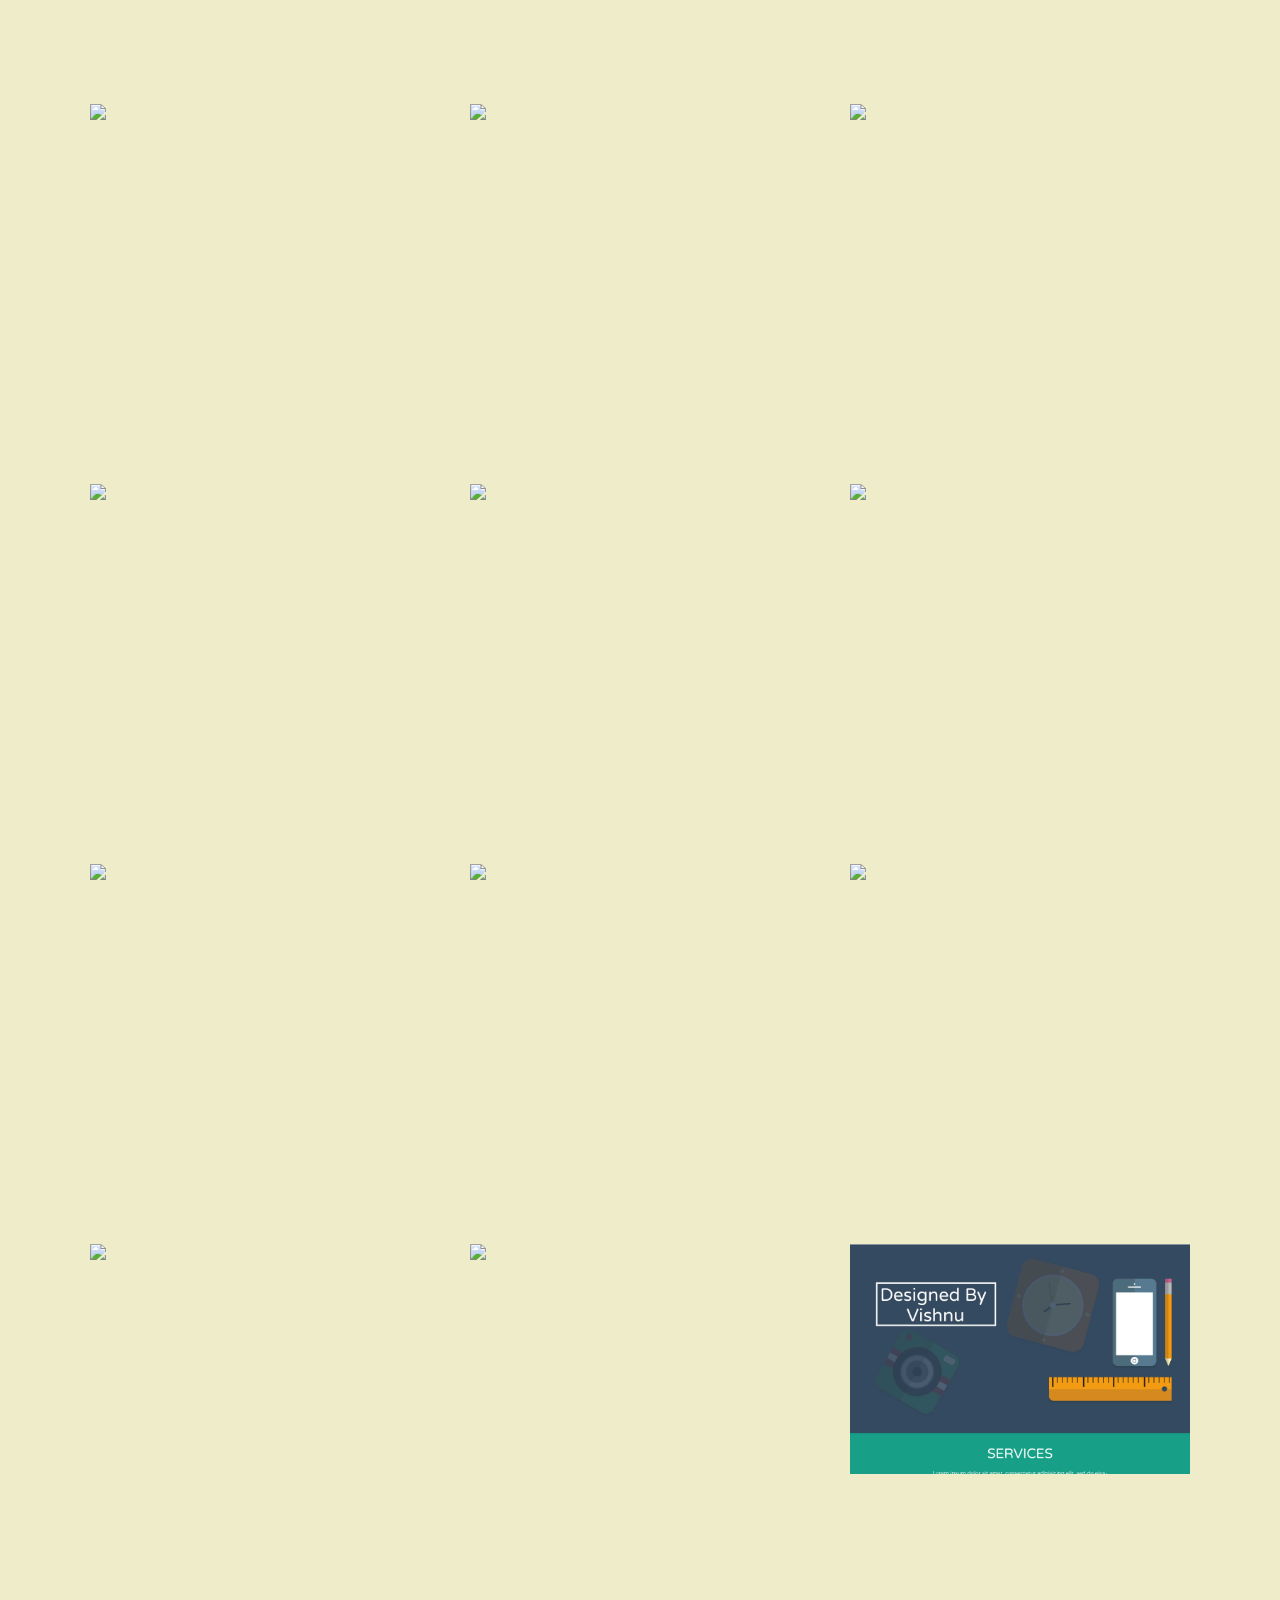
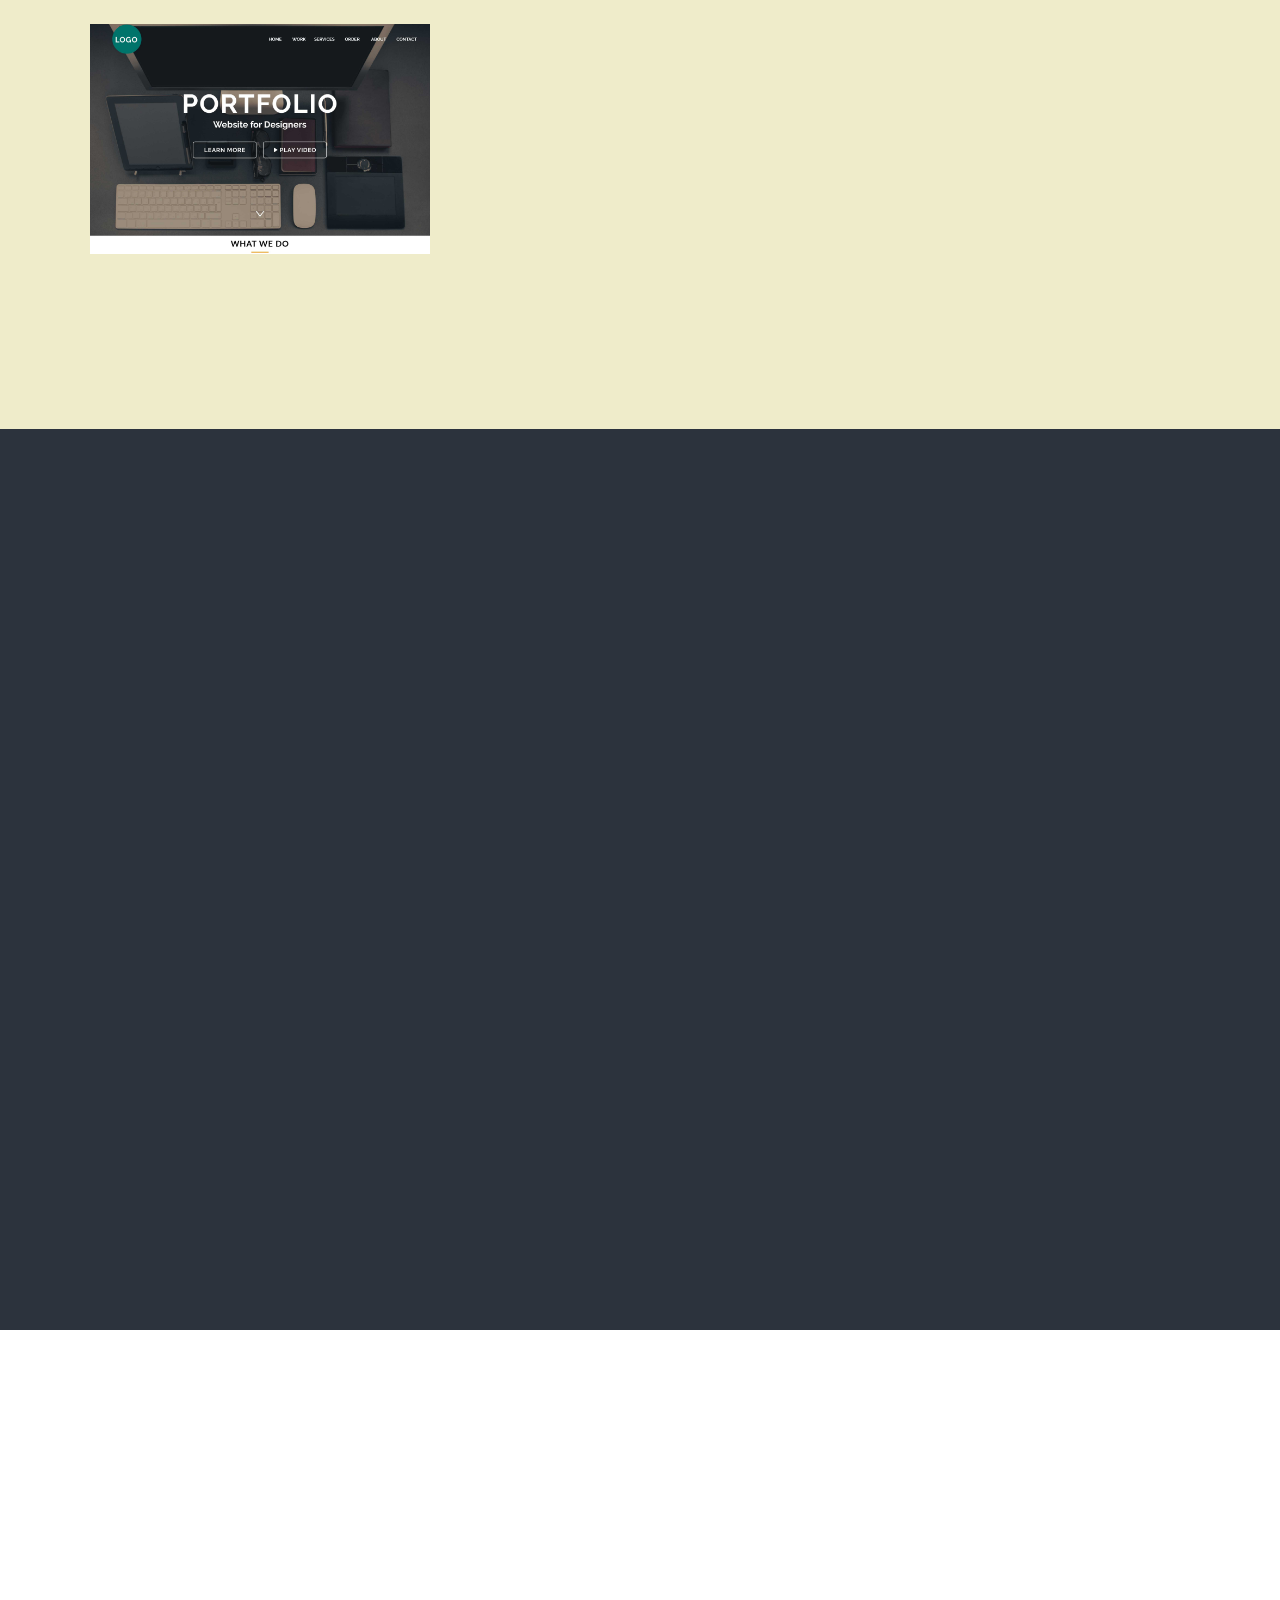
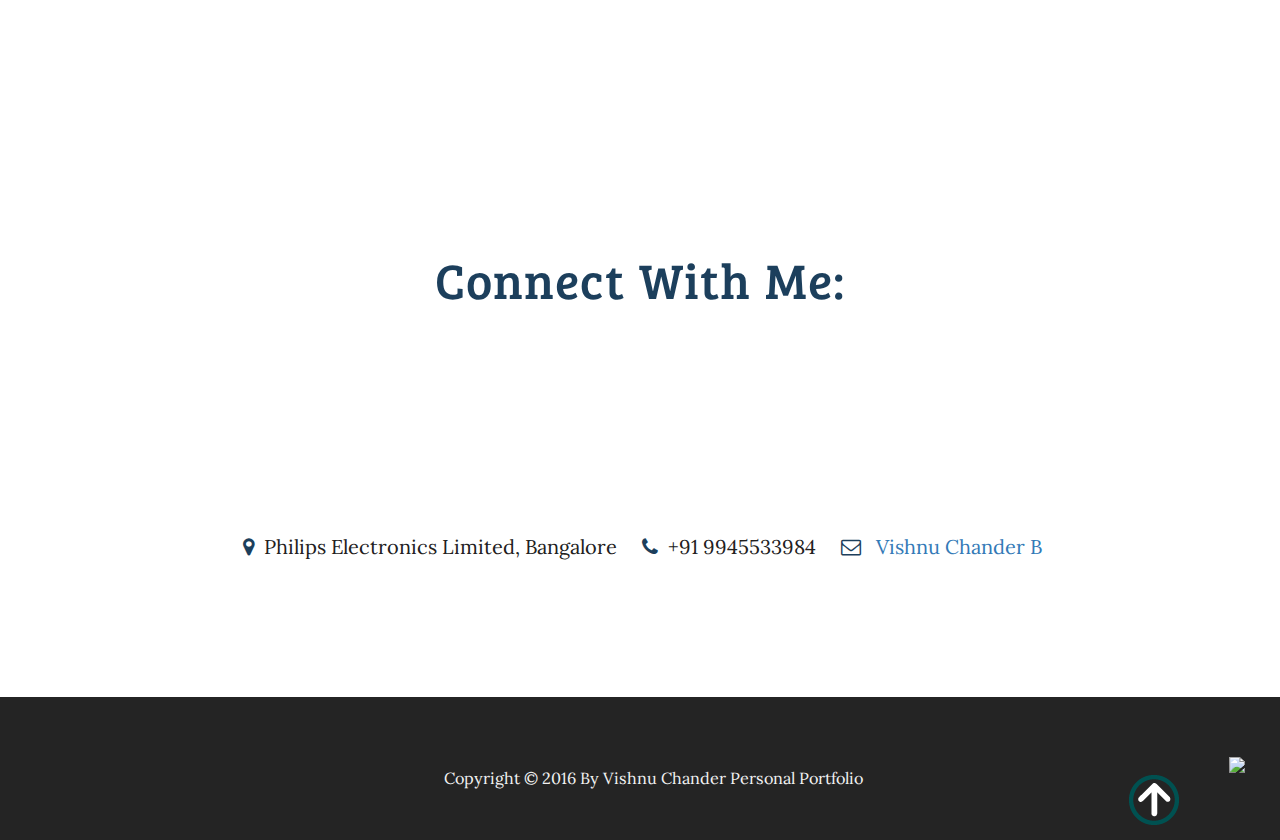
==== commit 60eb0c72: "Final" ====
--- a/index.html
+++ b/index.html
@@ -1,6 +1,5 @@
 <!DOCTYPE html>
 <html lang="en">
-
 <head>
     <meta charset="UTF-8">
     <title>Personal Portfolio</title>
@@ -73,7 +72,9 @@
                 </a>
 -->
                 <ul class=button>
-                    <li><i class="fa fa-github" aria-hidden="true" style="font-size:48px;color:#2C333D;"></i><a class="githubname" href="http://github.com/vishnucute05" target="_blank"><i>Github Repo</i></a></li>
+                    <li><i class="fa fa-github" aria-hidden="true" style="font-size:48px;color:#2C333D;"></i>
+                        <a class="githubname" href="http://github.com/vishnucute05" target="_blank"><i>Github Repo</i></a>
+                    </li>
                 </ul>
                 <div class="double-border"> <i class="fa fa-angle-double-down fa-3x wow bounce " data-wow-iteration="infinite "></i> </div>
             </div>
@@ -83,7 +84,8 @@
     <!--Skillset Section -->
     <section class="section-skills">
         <div class="row ">
-            <div class="skillimage col-lg-6 col-md-6 col-sm-12 col-xs-12 wow fadeInLeft " data-wow-duration="1.5s " data-wow-delay="0.4s "> <img src="Contents/Images/Skills.svg" class="img-responsive " /> </div>
+            <div class="skillimage col-lg-6 col-md-6 col-sm-12 col-xs-12 wow fadeInLeft " data-wow-duration="1.5s " data-wow-delay="0.4s ">
+                <img src="Contents/Images/Skills.svg" class="img-responsive " /> </div>
             <div class="col-lg-6 col-md-6 col-sm-12 col-xs-12 wow fadeInRight " data-wow-duration="1.5s " data-wow-delay="0.4s ">
                 <div class="skillst4 ">
                     <div class="skillbar" data-percent="95%">
@@ -156,76 +158,296 @@
         <div class="container ">
             <ul class="simplefilter ">
                 <!--<li class="active " data-filter="all ">All</li>-->
-                <li data-filter="1 ">Logo Design</li>
+                <li class="active" data-filter="1 ">Logo Design</li>
                 <li data-filter="2 ">Web Design</li>
                 <li data-filter="3 ">Photoshop Design</li>
                 <li data-filter="4 ">Icon Design</li>
             </ul>
             <div class="filtr-container ">
-                <div class=" col-md-4 filtr-item wow fadeInLeft" data-wow-duration="1.5s" data-wow-delay="0.4s" data-category="4" data-sort="Busy streets">
+                <div class=" col-md-4 filtr-item wow fadeInLeft iconheight" data-wow-duration="1.5s" data-wow-delay="0.4s" data-category="4" data-sort="Busy streets">
                     <a href="Contents/Images/Icons/Barb.png" class="b-link-stripe b-animate-go swipebox">
                         <div class="ed-gal-effect slow-zoom horizontal ">
                             <div class="img-box"><img src="Contents/Images/Icons/Barb.png " class="img-responsive" alt=" " /></div>
                             <div class="ed-text-box">
                                 <div class="ed-gal-text">
                                     <h4>Barbeque Icon</h4>
-                                    <!--                                    <p>Sit accusamus, vel blanditiis iure minima ipsa molestias minus laborum velit, nulla.</p>-->
-                                </div>
-                            </div>
-                        </div>
-                    </a>
-                </div>
-                <div class="col-md-4 filtr-item" data-category="4" data-sort="Luminous night">
+                                </div>
+                            </div>
+                        </div>
+                    </a>
+                </div>
+                <div class="col-md-4 filtr-item iconheight" data-category="4" data-sort="Luminous night">
                     <a href="Contents/Images/Icons/Beer.png" class="b-link-stripe b-animate-go swipebox">
                         <div class="ed-gal-effect slow-zoom horizontal ">
                             <div class="img-box "><img src="Contents/Images/Icons/Beer.png " class="img-responsive" alt=" " /></div>
                             <div class="ed-text-box ">
                                 <div class="ed-gal-text ">
-                                    <h4>Beer Bottle Icon</h4> </div>
-                            </div>
-                        </div>
-                    </a>
-                </div>
-                <div class="col-md-4 filtr-item" data-category="4" data-sort="City wonders">
+                                    <h4>Beer Bottle Icon</h4>
+                                </div>
+                            </div>
+                        </div>
+                    </a>
+                </div>
+                <div class="col-md-4 filtr-item iconheight" data-category="4" data-sort="City wonders">
                     <a href="Contents/Images/Icons/Dumb.png" class="b-link-stripe b-animate-go swipebox">
                         <div class="ed-gal-effect slow-zoom horizontal ">
                             <div class="img-box"><img src="Contents/Images/Icons/Dumb.png" class="img-responsive" alt=" " /></div>
                             <div class="ed-text-box">
                                 <div class="ed-gal-text">
-                                    <h4>Dumbell Icon</h4> </div>
-                            </div>
-                        </div>
-                    </a>
-                </div>
-                <div class="col-md-4 filtr-item" data-category="4" data-sort="Peaceful lake">
+                                    <h4>Dumbell Icon</h4>
+                                </div>
+                            </div>
+                        </div>
+                    </a>
+                </div>
+                <div class="col-md-4 filtr-item iconheight" data-category="4" data-sort="Peaceful lake">
                     <a href="Contents/Images/Icons/Glass.png " class="b-link-stripe b-animate-go swipebox">
                         <div class="ed-gal-effect slow-zoom horizontal">
                             <div class="img-box"><img src="Contents/Images/Icons/Glass.png " class="img-responsive" alt=" " /></div>
                             <div class="ed-text-box">
                                 <div class="ed-gal-text">
-                                    <h4>Wine Glass Icon</h4> </div>
-                            </div>
-                        </div>
-                    </a>
-                </div>
-                <div class="col-md-4 filtr-item" data-category="4" data-sort="Peaceful lake">
+                                    <h4>Wine Glass Icon</h4>
+                                </div>
+                            </div>
+                        </div>
+                    </a>
+                </div>
+                <div class="col-md-4 filtr-item iconheight" data-category="4" data-sort="Peaceful lake">
                     <a href="Contents/Images/Icons/LabFlask.png " class="b-link-stripe b-animate-go swipebox">
                         <div class="ed-gal-effect slow-zoom horizontal">
                             <div class="img-box"><img src="Contents/Images/Icons/LabFlask.png " class="img-responsive" alt=" " /></div>
                             <div class="ed-text-box">
                                 <div class="ed-gal-text">
-                                    <h4>Lab Flask Icon</h4> </div>
-                            </div>
-                        </div>
-                    </a>
-                </div>
-                <div class="col-md-4 filtr-item" data-category="4" data-sort="Peaceful lake">
+                                    <h4>Lab Flask Icon</h4>
+                                </div>
+                            </div>
+                        </div>
+                    </a>
+                </div>
+                <div class="col-md-4 filtr-item iconheight" data-category="4" data-sort="Peaceful lake">
                     <a href="Contents/Images/Icons/Sun.png " class="b-link-stripe b-animate-go swipebox">
                         <div class="ed-gal-effect slow-zoom horizontal ">
                             <div class="img-box"><img src="Contents/Images/Icons/Sun.png" class="img-responsive" alt=" " /></div>
                             <div class="ed-text-box">
                                 <div class="ed-gal-text">
-                                    <h4>Sun Icon Done experimentally</h4> </div>
+                                    <h4>Sun Icon Done experimentally</h4>
+                                </div>
+                            </div>
+                        </div>
+                    </a>
+                </div>
+                <div class="col-md-4 filtr-item" data-category="1" data-sort="City lights">
+                    <a href="Contents/Images/Logos/Bird.png" class="b-link-stripe b-animate-go swipebox">
+                        <div class="ed-gal-effect slow-zoom horizontal ">
+                            <div class="img-box"><img src="Contents/Images/Logos/Bird.png" class="img-responsive" alt=" " /></div>
+                            <div class="ed-text-box">
+                                <div class="ed-gal-text">
+                                    <h4>Inspired from Book</h4>
+                                </div>
+                            </div>
+                        </div>
+                    </a>
+                </div>
+                <div class="col-md-4 filtr-item" data-category="1" data-sort="City lights">
+                    <a href="Contents/Images/Logos/Bear.png" class="b-link-stripe b-animate-go swipebox">
+                        <div class="ed-gal-effect slow-zoom horizontal ">
+                            <div class="img-box"><img src="Contents/Images/Logos/Bear.png" class="img-responsive" alt=" " /></div>
+                            <div class="ed-text-box">
+                                <div class="ed-gal-text">
+                                    <h4>inspired from Book</h4>
+                                </div>
+                            </div>
+                        </div>
+                    </a>
+                </div>
+                <div class="col-md-4 filtr-item" data-category="1" data-sort="City lights">
+                    <a href="Contents/Images/Logos/Blend.png" class="b-link-stripe b-animate-go swipebox">
+                        <div class="ed-gal-effect slow-zoom horizontal ">
+                            <div class="img-box"><img src="Contents/Images/Logos/Blend.png" class="img-responsive" alt=" " /></div>
+                            <div class="ed-text-box">
+                                <div class="ed-gal-text">
+                                    <h4>Experimentally Done</h4>
+                                </div>
+                            </div>
+                        </div>
+                    </a>
+                </div>
+                <div class="col-md-4 filtr-item" data-category="1" data-sort="City lights">
+                    <a href="Contents/Images/Logos/Block.png" class="b-link-stripe b-animate-go swipebox">
+                        <div class="ed-gal-effect slow-zoom horizontal ">
+                            <div class="img-box"><img src="Contents/Images/Logos/Block.png" class="img-responsive" alt=" " /></div>
+                            <div class="ed-text-box">
+                                <div class="ed-gal-text">
+                                    <h4>Experimentally Done</h4>
+                                </div>
+                            </div>
+                        </div>
+                    </a>
+                </div>
+                <div class="col-md-4 filtr-item" data-category="1" data-sort="City lights">
+                    <a href="Contents/Images/Logos/Eagle.png" class="b-link-stripe b-animate-go swipebox">
+                        <div class="ed-gal-effect slow-zoom horizontal ">
+                            <div class="img-box"><img src="Contents/Images/Logos/Eagle.png" class="img-responsive" alt=" " /></div>
+                            <div class="ed-text-box">
+                                <div class="ed-gal-text">
+                                    <h4>Inspired from book</h4>
+                                </div>
+                            </div>
+                        </div>
+                    </a>
+                </div>
+                <div class="col-md-4 filtr-item" data-category="1" data-sort="City lights">
+                    <a href="Contents/Images/Logos/Eagle1.png" class="b-link-stripe b-animate-go swipebox">
+                        <div class="ed-gal-effect slow-zoom horizontal ">
+                            <div class="img-box"><img src="Contents/Images/Logos/Eagle1.png" class="img-responsive" alt=" " /></div>
+                            <div class="ed-text-box">
+                                <div class="ed-gal-text">
+                                    <h4>Inspired from book</h4>
+                                </div>
+                            </div>
+                        </div>
+                    </a>
+                </div>
+                <div class="col-md-4 filtr-item" data-category="1" data-sort="City lights">
+                    <a href="Contents/Images/Logos/Evolve.png" class="b-link-stripe b-animate-go swipebox">
+                        <div class="ed-gal-effect slow-zoom horizontal ">
+                            <div class="img-box"><img src="Contents/Images/Logos/Evolve.png" class="img-responsive" alt=" " /></div>
+                            <div class="ed-text-box">
+                                <div class="ed-gal-text">
+                                    <h4>Inspired</h4>
+                                </div>
+                            </div>
+                        </div>
+                    </a>
+                </div>
+                <div class="col-md-4 filtr-item" data-category="1" data-sort="City lights">
+                    <a href="Contents/Images/Logos/Flowers.png" class="b-link-stripe b-animate-go swipebox">
+                        <div class="ed-gal-effect slow-zoom horizontal ">
+                            <div class="img-box"><img src="Contents/Images/Logos/Flowers.png" class="img-responsive" alt=" " /></div>
+                            <div class="ed-text-box">
+                                <div class="ed-gal-text">
+                                    <h4>Inspired one</h4>
+                                </div>
+                            </div>
+                        </div>
+                    </a>
+                </div>
+                <div class="col-md-4 filtr-item" data-category="1" data-sort="City lights">
+                    <a href="Contents/Images/Logos/Gradient.png" class="b-link-stripe b-animate-go swipebox">
+                        <div class="ed-gal-effect slow-zoom horizontal ">
+                            <div class="img-box"><img src="Contents/Images/Logos/Gradient.png" class="img-responsive" alt=" " /></div>
+                            <div class="ed-text-box">
+                                <div class="ed-gal-text">
+                                    <h4>Experimental</h4>
+                                </div>
+                            </div>
+                        </div>
+                    </a>
+                </div>
+                <div class="col-md-4 filtr-item" data-category="1" data-sort="City lights">
+                    <a href="Contents/Images/Logos/Helmet.png" class="b-link-stripe b-animate-go swipebox">
+                        <div class="ed-gal-effect slow-zoom horizontal ">
+                            <div class="img-box"><img src="Contents/Images/Logos/Helmet.png" class="img-responsive" alt=" " /></div>
+                            <div class="ed-text-box">
+                                <div class="ed-gal-text">
+                                    <h4>Inspired from a Book</h4>
+                                </div>
+                            </div>
+                        </div>
+                    </a>
+                </div>
+                <div class="col-md-4 filtr-item" data-category="1" data-sort="City lights">
+                    <a href="Contents/Images/Logos/Helmet1.png" class="b-link-stripe b-animate-go swipebox">
+                        <div class="ed-gal-effect slow-zoom horizontal ">
+                            <div class="img-box"><img src="Contents/Images/Logos/Helmet1.png" class="img-responsive" alt=" " /></div>
+                            <div class="ed-text-box">
+                                <div class="ed-gal-text">
+                                    <h4>Inspired from a Book</h4>
+                                </div>
+                            </div>
+                        </div>
+                    </a>
+                </div>
+                <div class="col-md-4 filtr-item" data-category="1" data-sort="City lights">
+                    <a href="Contents/Images/Logos/Horse.png" class="b-link-stripe b-animate-go swipebox">
+                        <div class="ed-gal-effect slow-zoom horizontal ">
+                            <div class="img-box"><img src="Contents/Images/Logos/Horse.png" class="img-responsive" alt=" " /></div>
+                            <div class="ed-text-box">
+                                <div class="ed-gal-text">
+                                    <h4>Inspired from a Book</h4>
+                                </div>
+                            </div>
+                        </div>
+                    </a>
+                </div>
+                <div class="col-md-4 filtr-item" data-category="1" data-sort="City lights">
+                    <a href="Contents/Images/Logos/leaf.png" class="b-link-stripe b-animate-go swipebox">
+                        <div class="ed-gal-effect slow-zoom horizontal ">
+                            <div class="img-box"><img src="Contents/Images/Logos/leaf.png" class="img-responsive" alt=" " /></div>
+                            <div class="ed-text-box">
+                                <div class="ed-gal-text">
+                                    <h4>Expermintally Done</h4>
+                                </div>
+                            </div>
+                        </div>
+                    </a>
+                </div>
+                <div class="col-md-4 filtr-item" data-category="1" data-sort="City lights">
+                    <a href="Contents/Images/Logos/Pencil.png" class="b-link-stripe b-animate-go swipebox">
+                        <div class="ed-gal-effect slow-zoom horizontal ">
+                            <div class="img-box"><img src="Contents/Images/Logos/Pencil.png" class="img-responsive" alt=" " /></div>
+                            <div class="ed-text-box">
+                                <div class="ed-gal-text">
+                                    <h4>Expermintally Done</h4>
+                                </div>
+                            </div>
+                        </div>
+                    </a>
+                </div>
+                <div class="col-md-4 filtr-item" data-category="1" data-sort="City lights">
+                    <a href="Contents/Images/Logos/Shark.png" class="b-link-stripe b-animate-go swipebox">
+                        <div class="ed-gal-effect slow-zoom horizontal ">
+                            <div class="img-box"><img src="Contents/Images/Logos/Shark.png" class="img-responsive" alt=" " /></div>
+                            <div class="ed-text-box">
+                                <div class="ed-gal-text">
+                                    <h4>Expermintally Done</h4>
+                                </div>
+                            </div>
+                        </div>
+                    </a>
+                </div>
+                <div class="col-md-4 filtr-item" data-category="1" data-sort="City lights">
+                    <a href="Contents/Images/Logos/Shining-Sheild.png" class="b-link-stripe b-animate-go swipebox">
+                        <div class="ed-gal-effect slow-zoom horizontal ">
+                            <div class="img-box"><img src="Contents/Images/Logos/Shining-Sheild.png" class="img-responsive" alt=" " /></div>
+                            <div class="ed-text-box">
+                                <div class="ed-gal-text">
+                                    <h4>Expermintally Done</h4>
+                                </div>
+                            </div>
+                        </div>
+                    </a>
+                </div>
+                <div class="col-md-4 filtr-item" data-category="1" data-sort="City lights">
+                    <a href="Contents/Images/Logos/Tree.png" class="b-link-stripe b-animate-go swipebox">
+                        <div class="ed-gal-effect slow-zoom horizontal ">
+                            <div class="img-box"><img src="Contents/Images/Logos/Tree.png" class="img-responsive" alt=" " /></div>
+                            <div class="ed-text-box">
+                                <div class="ed-gal-text">
+                                    <h4>Expermental</h4>
+                                </div>
+                            </div>
+                        </div>
+                    </a>
+                </div>
+                <div class="col-md-4 filtr-item" data-category="1" data-sort="City lights">
+                    <a href="Contents/Images/Logos/Twins.png" class="b-link-stripe b-animate-go swipebox">
+                        <div class="ed-gal-effect slow-zoom horizontal ">
+                            <div class="img-box"><img src="Contents/Images/Logos/Twins.png" class="img-responsive" alt=" " /></div>
+                            <div class="ed-text-box">
+                                <div class="ed-gal-text">
+                                    <h4>Logo for a Twin Birds Client</h4>
+                                </div>
                             </div>
                         </div>
                     </a>
@@ -233,191 +455,11 @@
                 <div class="col-md-4 filtr-item" data-category="1" data-sort="City lights">
                     <a href="Contents/Images/Logos/14.png" class="b-link-stripe b-animate-go swipebox">
                         <div class="ed-gal-effect slow-zoom horizontal ">
-                            <div class="img-box"><img src="Contents/Images/Logos/Bird.png" class="img-responsive" alt=" " /></div>
-                            <div class="ed-text-box">
-                                <div class="ed-gal-text">
-                                    <h4>Logo for a Client</h4> </div>
-                            </div>
-                        </div>
-                    </a>
-                </div><div class="col-md-4 filtr-item" data-category="1" data-sort="City lights">
-                    <a href="Contents/Images/Logos/14.png" class="b-link-stripe b-animate-go swipebox">
-                        <div class="ed-gal-effect slow-zoom horizontal ">
-                            <div class="img-box"><img src="Contents/Images/Logos/Bear.png" class="img-responsive" alt=" " /></div>
-                            <div class="ed-text-box">
-                                <div class="ed-gal-text">
-                                    <h4>Logo for a Client</h4> </div>
-                            </div>
-                        </div>
-                    </a>
-                </div><div class="col-md-4 filtr-item" data-category="1" data-sort="City lights">
-                    <a href="Contents/Images/Logos/14.png" class="b-link-stripe b-animate-go swipebox">
-                        <div class="ed-gal-effect slow-zoom horizontal ">
-                            <div class="img-box"><img src="Contents/Images/Logos/Blend.png" class="img-responsive" alt=" " /></div>
-                            <div class="ed-text-box">
-                                <div class="ed-gal-text">
-                                    <h4>Logo for a Client</h4> </div>
-                            </div>
-                        </div>
-                    </a>
-                </div><div class="col-md-4 filtr-item" data-category="1" data-sort="City lights">
-                    <a href="Contents/Images/Logos/14.png" class="b-link-stripe b-animate-go swipebox">
-                        <div class="ed-gal-effect slow-zoom horizontal ">
-                            <div class="img-box"><img src="Contents/Images/Logos/Block.png" class="img-responsive" alt=" " /></div>
-                            <div class="ed-text-box">
-                                <div class="ed-gal-text">
-                                    <h4>Logo for a Client</h4> </div>
-                            </div>
-                        </div>
-                    </a>
-                </div><div class="col-md-4 filtr-item" data-category="1" data-sort="City lights">
-                    <a href="Contents/Images/Logos/14.png" class="b-link-stripe b-animate-go swipebox">
-                        <div class="ed-gal-effect slow-zoom horizontal ">
-                            <div class="img-box"><img src="Contents/Images/Logos/Eagle.png" class="img-responsive" alt=" " /></div>
-                            <div class="ed-text-box">
-                                <div class="ed-gal-text">
-                                    <h4>Logo for a Client</h4> </div>
-                            </div>
-                        </div>
-                    </a>
-                </div><div class="col-md-4 filtr-item" data-category="1" data-sort="City lights">
-                    <a href="Contents/Images/Logos/14.png" class="b-link-stripe b-animate-go swipebox">
-                        <div class="ed-gal-effect slow-zoom horizontal ">
-                            <div class="img-box"><img src="Contents/Images/Logos/Eagle1.png" class="img-responsive" alt=" " /></div>
-                            <div class="ed-text-box">
-                                <div class="ed-gal-text">
-                                    <h4>Logo for a Client</h4> </div>
-                            </div>
-                        </div>
-                    </a>
-                </div><div class="col-md-4 filtr-item" data-category="1" data-sort="City lights">
-                    <a href="Contents/Images/Logos/14.png" class="b-link-stripe b-animate-go swipebox">
-                        <div class="ed-gal-effect slow-zoom horizontal ">
-                            <div class="img-box"><img src="Contents/Images/Logos/Evolve.png" class="img-responsive" alt=" " /></div>
-                            <div class="ed-text-box">
-                                <div class="ed-gal-text">
-                                    <h4>Logo for a Client</h4> </div>
-                            </div>
-                        </div>
-                    </a>
-                </div><div class="col-md-4 filtr-item" data-category="1" data-sort="City lights">
-                    <a href="Contents/Images/Logos/14.png" class="b-link-stripe b-animate-go swipebox">
-                        <div class="ed-gal-effect slow-zoom horizontal ">
-                            <div class="img-box"><img src="Contents/Images/Logos/Flowers.png" class="img-responsive" alt=" " /></div>
-                            <div class="ed-text-box">
-                                <div class="ed-gal-text">
-                                    <h4>Logo for a Client</h4> </div>
-                            </div>
-                        </div>
-                    </a>
-                </div><div class="col-md-4 filtr-item" data-category="1" data-sort="City lights">
-                    <a href="Contents/Images/Logos/14.png" class="b-link-stripe b-animate-go swipebox">
-                        <div class="ed-gal-effect slow-zoom horizontal ">
-                            <div class="img-box"><img src="Contents/Images/Logos/Gradient.png" class="img-responsive" alt=" " /></div>
-                            <div class="ed-text-box">
-                                <div class="ed-gal-text">
-                                    <h4>Logo for a Client</h4> </div>
-                            </div>
-                        </div>
-                    </a>
-                </div><div class="col-md-4 filtr-item" data-category="1" data-sort="City lights">
-                    <a href="Contents/Images/Logos/14.png" class="b-link-stripe b-animate-go swipebox">
-                        <div class="ed-gal-effect slow-zoom horizontal ">
-                            <div class="img-box"><img src="Contents/Images/Logos/Helmet.png" class="img-responsive" alt=" " /></div>
-                            <div class="ed-text-box">
-                                <div class="ed-gal-text">
-                                    <h4>Logo for a Client</h4> </div>
-                            </div>
-                        </div>
-                    </a>
-                </div><div class="col-md-4 filtr-item" data-category="1" data-sort="City lights">
-                    <a href="Contents/Images/Logos/14.png" class="b-link-stripe b-animate-go swipebox">
-                        <div class="ed-gal-effect slow-zoom horizontal ">
-                            <div class="img-box"><img src="Contents/Images/Logos/Helmet1.png" class="img-responsive" alt=" " /></div>
-                            <div class="ed-text-box">
-                                <div class="ed-gal-text">
-                                    <h4>Logo for a Client</h4> </div>
-                            </div>
-                        </div>
-                    </a>
-                </div><div class="col-md-4 filtr-item" data-category="1" data-sort="City lights">
-                    <a href="Contents/Images/Logos/14.png" class="b-link-stripe b-animate-go swipebox">
-                        <div class="ed-gal-effect slow-zoom horizontal ">
-                            <div class="img-box"><img src="Contents/Images/Logos/Horse.png" class="img-responsive" alt=" " /></div>
-                            <div class="ed-text-box">
-                                <div class="ed-gal-text">
-                                    <h4>Logo for a Client</h4> </div>
-                            </div>
-                        </div>
-                    </a>
-                </div><div class="col-md-4 filtr-item" data-category="1" data-sort="City lights">
-                    <a href="Contents/Images/Logos/14.png" class="b-link-stripe b-animate-go swipebox">
-                        <div class="ed-gal-effect slow-zoom horizontal ">
-                            <div class="img-box"><img src="Contents/Images/Logos/leaf.png" class="img-responsive" alt=" " /></div>
-                            <div class="ed-text-box">
-                                <div class="ed-gal-text">
-                                    <h4>Logo for a Client</h4> </div>
-                            </div>
-                        </div>
-                    </a>
-                </div><div class="col-md-4 filtr-item" data-category="1" data-sort="City lights">
-                    <a href="Contents/Images/Logos/14.png" class="b-link-stripe b-animate-go swipebox">
-                        <div class="ed-gal-effect slow-zoom horizontal ">
-                            <div class="img-box"><img src="Contents/Images/Logos/Pencil.png" class="img-responsive" alt=" " /></div>
-                            <div class="ed-text-box">
-                                <div class="ed-gal-text">
-                                    <h4>Logo for a Client</h4> </div>
-                            </div>
-                        </div>
-                    </a>
-                </div><div class="col-md-4 filtr-item" data-category="1" data-sort="City lights">
-                    <a href="Contents/Images/Logos/14.png" class="b-link-stripe b-animate-go swipebox">
-                        <div class="ed-gal-effect slow-zoom horizontal ">
-                            <div class="img-box"><img src="Contents/Images/Logos/Shark.png" class="img-responsive" alt=" " /></div>
-                            <div class="ed-text-box">
-                                <div class="ed-gal-text">
-                                    <h4>Logo for a Client</h4> </div>
-                            </div>
-                        </div>
-                    </a>
-                </div><div class="col-md-4 filtr-item" data-category="1" data-sort="City lights">
-                    <a href="Contents/Images/Logos/14.png" class="b-link-stripe b-animate-go swipebox">
-                        <div class="ed-gal-effect slow-zoom horizontal ">
-                            <div class="img-box"><img src="Contents/Images/Logos/Shining-Sheild.png" class="img-responsive" alt=" " /></div>
-                            <div class="ed-text-box">
-                                <div class="ed-gal-text">
-                                    <h4>Logo for a Client</h4> </div>
-                            </div>
-                        </div>
-                    </a>
-                </div><div class="col-md-4 filtr-item" data-category="1" data-sort="City lights">
-                    <a href="Contents/Images/Logos/14.png" class="b-link-stripe b-animate-go swipebox">
-                        <div class="ed-gal-effect slow-zoom horizontal ">
-                            <div class="img-box"><img src="Contents/Images/Logos/Tree.png" class="img-responsive" alt=" " /></div>
-                            <div class="ed-text-box">
-                                <div class="ed-gal-text">
-                                    <h4>Logo for a Client</h4> </div>
-                            </div>
-                        </div>
-                    </a>
-                </div><div class="col-md-4 filtr-item" data-category="1" data-sort="City lights">
-                    <a href="Contents/Images/Logos/14.png" class="b-link-stripe b-animate-go swipebox">
-                        <div class="ed-gal-effect slow-zoom horizontal ">
-                            <div class="img-box"><img src="Contents/Images/Logos/Twins.png" class="img-responsive" alt=" " /></div>
-                            <div class="ed-text-box">
-                                <div class="ed-gal-text">
-                                    <h4>Logo for a Client</h4> </div>
-                            </div>
-                        </div>
-                    </a>
-                </div>
-                <div class="col-md-4 filtr-item" data-category="1" data-sort="City lights">
-                    <a href="Contents/Images/Logos/14.png" class="b-link-stripe b-animate-go swipebox">
-                        <div class="ed-gal-effect slow-zoom horizontal ">
                             <div class="img-box"><img src="Contents/Images/Logos/14.png " class="img-responsive" alt=" " /></div>
                             <div class="ed-text-box">
                                 <div class="ed-gal-text">
-                                    <h4>Logo for a Client</h4> </div>
+                                    <h4>Logo for a Client</h4>
+                                </div>
                             </div>
                         </div>
                     </a>
@@ -428,7 +470,8 @@
                             <div class="img-box "><img src="Contents/Images/Logos/13.png " class="img-responsive " alt=" " /></div>
                             <div class="ed-text-box ">
                                 <div class="ed-gal-text ">
-                                    <h4>Daisies logo for a client</h4> </div>
+                                    <h4>Daisies logo for a client</h4>
+                                </div>
                             </div>
                         </div>
                     </a>
@@ -439,7 +482,8 @@
                             <div class="img-box "><img src="Contents/Images/Logos/12.png " class="img-responsive " alt=" " /></div>
                             <div class="ed-text-box ">
                                 <div class="ed-gal-text ">
-                                    <h4>Simple Logo Made Experimentally</h4> </div>
+                                    <h4>Simple Logo Made Experimentally</h4>
+                                </div>
                             </div>
                         </div>
                     </a>
@@ -450,7 +494,8 @@
                             <div class="img-box "><img src="Contents/Images/Logos/11.png " class="img-responsive " alt=" " /></div>
                             <div class="ed-text-box ">
                                 <div class="ed-gal-text ">
-                                    <h4>Logo for an Freelance Client</h4> </div>
+                                    <h4>Logo for an Freelance Client</h4>
+                                </div>
                             </div>
                         </div>
                     </a>
@@ -461,7 +506,8 @@
                             <div class="img-box "><img src="Contents/Images/Logos/10.png " class="img-responsive " alt=" " /></div>
                             <div class="ed-text-box ">
                                 <div class="ed-gal-text ">
-                                    <h4>Logo for an Freelance Client V2</h4> </div>
+                                    <h4>Logo for an Freelance Client V2</h4>
+                                </div>
                             </div>
                         </div>
                     </a>
@@ -472,7 +518,8 @@
                             <div class="img-box "><img src="Contents/Images/Logos/9.png " class="img-responsive " alt=" " /></div>
                             <div class="ed-text-box ">
                                 <div class="ed-gal-text ">
-                                    <h4>My Own Logo</h4> </div>
+                                    <h4>My Own Logo</h4>
+                                </div>
                             </div>
                         </div>
                     </a>
@@ -483,7 +530,8 @@
                             <div class="img-box "><img src="Contents/Images/Logos/8.png " class="img-responsive " alt=" " /></div>
                             <div class="ed-text-box ">
                                 <div class="ed-gal-text ">
-                                    <h4>Logo for a helmet company</h4> </div>
+                                    <h4>Logo for a helmet company</h4>
+                                </div>
                             </div>
                         </div>
                     </a>
@@ -494,7 +542,8 @@
                             <div class="img-box "><img src="Contents/Images/Logos/7.png " class="img-responsive " alt=" " /></div>
                             <div class="ed-text-box ">
                                 <div class="ed-gal-text ">
-                                    <h4>Leaf Logo - Inspired</h4> </div>
+                                    <h4>Leaf Logo - Inspired</h4>
+                                </div>
                             </div>
                         </div>
                     </a>
@@ -505,7 +554,8 @@
                             <div class="img-box "><img src="Contents/Images/Logos/6.png " class="img-responsive " alt=" " /></div>
                             <div class="ed-text-box ">
                                 <div class="ed-gal-text ">
-                                    <h4>Logo for Hey Bob Car Rental Android App</h4> </div>
+                                    <h4>Logo for Hey Bob Car Rental Android App</h4>
+                                </div>
                             </div>
                         </div>
                     </a>
@@ -516,7 +566,8 @@
                             <div class="img-box "><img src="Contents/Images/Logos/5.png " class="img-responsive " alt=" " /></div>
                             <div class="ed-text-box ">
                                 <div class="ed-gal-text ">
-                                    <h4>Rangoli Design - Experimental</h4> </div>
+                                    <h4>Rangoli Design - Experimental</h4>
+                                </div>
                             </div>
                         </div>
                     </a>
@@ -527,7 +578,8 @@
                             <div class="img-box "><img src="Contents/Images/Logos/4.png " class="img-responsive " alt=" " /></div>
                             <div class="ed-text-box ">
                                 <div class="ed-gal-text ">
-                                    <h4>abc logo - inspired</h4> </div>
+                                    <h4>abc logo - inspired</h4>
+                                </div>
                             </div>
                         </div>
                     </a>
@@ -538,7 +590,8 @@
                             <div class="img-box no-border "><img src="Contents/Images/Photoshop/Bulb.jpg " class="img-responsive " alt=" " /></div>
                             <div class="ed-text-box ">
                                 <div class="ed-gal-text ">
-                                    <h4>Water inside Bulb</h4> </div>
+                                    <h4>Water inside Bulb</h4>
+                                </div>
                             </div>
                         </div>
                     </a>
@@ -549,7 +602,8 @@
                             <div class="img-box no-border "><img src="Contents/Images/Photoshop/Egg.jpg " class="img-responsive " alt=" " /></div>
                             <div class="ed-text-box ">
                                 <div class="ed-gal-text ">
-                                    <h4>Transparent Egg</h4> </div>
+                                    <h4>Transparent Egg</h4>
+                                </div>
                             </div>
                         </div>
                     </a>
@@ -560,7 +614,8 @@
                             <div class="img-box no-border "><img src="Contents/Images/Photoshop/Ghost.jpg " class="img-responsive " alt=" " /></div>
                             <div class="ed-text-box ">
                                 <div class="ed-gal-text ">
-                                    <h4>Ghost House</h4> </div>
+                                    <h4>Ghost House</h4>
+                                </div>
                             </div>
                         </div>
                     </a>
@@ -571,7 +626,8 @@
                             <div class="img-box no-border "><img src="Contents/Images/Photoshop/Land.jpg " class="img-responsive " alt=" " /></div>
                             <div class="ed-text-box ">
                                 <div class="ed-gal-text ">
-                                    <h4>Pretty Girl in landscape</h4> </div>
+                                    <h4>Pretty Girl in landscape</h4>
+                                </div>
                             </div>
                         </div>
                     </a>
@@ -582,7 +638,8 @@
                             <div class="img-box no-border "><img src="Contents/Images/Photoshop/Lion.jpg " class="img-responsive " alt=" " /></div>
                             <div class="ed-text-box ">
                                 <div class="ed-gal-text ">
-                                    <h4>Galaxy Lion</h4> </div>
+                                    <h4>Galaxy Lion</h4>
+                                </div>
                             </div>
                         </div>
                     </a>
@@ -593,7 +650,8 @@
                             <div class="img-box no-border "><img src="Contents/Images/Photoshop/Lost.jpg " class="img-responsive " alt=" " /></div>
                             <div class="ed-text-box ">
                                 <div class="ed-gal-text ">
-                                    <h4>Seems to be Lost somewhere</h4> </div>
+                                    <h4>Seems to be Lost somewhere</h4>
+                                </div>
                             </div>
                         </div>
                     </a>
@@ -604,7 +662,8 @@
                             <div class="img-box no-border "><img src="Contents/Images/Photoshop/Magic.jpg " class="img-responsive " alt=" " /></div>
                             <div class="ed-text-box ">
                                 <div class="ed-gal-text ">
-                                    <h4>Alone in Forest</h4> </div>
+                                    <h4>Alone in Forest</h4>
+                                </div>
                             </div>
                         </div>
                     </a>
@@ -615,7 +674,8 @@
                             <div class="img-box no-border "><img src="Contents/Images/Photoshop/Night.jpg " class="img-responsive " alt=" " /></div>
                             <div class="ed-text-box ">
                                 <div class="ed-gal-text ">
-                                    <h4>Travel at Night</h4> </div>
+                                    <h4>Travel at Night</h4>
+                                </div>
                             </div>
                         </div>
                     </a>
@@ -626,7 +686,8 @@
                             <div class="img-box no-border "><img src="Contents/Images/Photoshop/Pencil.jpg " class="img-responsive " alt=" " /></div>
                             <div class="ed-text-box ">
                                 <div class="ed-gal-text ">
-                                    <h4>Sketch Effect</h4> </div>
+                                    <h4>Sketch Effect</h4>
+                                </div>
                             </div>
                         </div>
                     </a>
@@ -637,7 +698,8 @@
                             <div class="img-box no-border "><img src="Contents/Images/Photoshop/Pretty.jpg " class="img-responsive " alt=" " /></div>
                             <div class="ed-text-box ">
                                 <div class="ed-gal-text ">
-                                    <h4>Morning!!!</h4> </div>
+                                    <h4>Morning!!!</h4>
+                                </div>
                             </div>
                         </div>
                     </a>
@@ -648,7 +710,8 @@
                             <div class="img-box no-border "><img src="Contents/Images/Photoshop/Skull.jpg " class="img-responsive " alt=" " /></div>
                             <div class="ed-text-box ">
                                 <div class="ed-gal-text ">
-                                    <h4>Skull Face</h4> </div>
+                                    <h4>Skull Face</h4>
+                                </div>
                             </div>
                         </div>
                     </a>
@@ -659,7 +722,8 @@
                             <div class="img-box no-border "><img src="Contents/Images/Photoshop/Underwater.jpg " class="img-responsive " alt=" " /></div>
                             <div class="ed-text-box ">
                                 <div class="ed-gal-text ">
-                                    <h4>Fallen!!!!</h4> </div>
+                                    <h4>Fallen!!!!</h4>
+                                </div>
                             </div>
                         </div>
                     </a>
@@ -698,8 +762,9 @@
     <!--About Me Section -->
     <section class="aboutme" style="background-color:#2C333D !important; ">
         <div class=row>
-            <div id="colorchange" class="col-lg-5 col-md-5 col-sm-12 col-xs-12 wow bounceInLeft " data-wow-delay="0.1s " data-wow-duration="1.5s "> <img class="bottom" src="Contents/Images/Color.png " /> 
-            <img class="top" src="Contents/Images/Original.png " /> 
+            <div id="colorchange" class="col-lg-5 col-md-5 col-sm-12 col-xs-12 wow bounceInLeft " data-wow-delay="0.1s " data-wow-duration="1.5s ">
+                <img class="bottom img-responsive" src="Contents/Images/Color.png " />
+                <img class="top img-responsive" src="Contents/Images/Original.png " />
             </div>
             <section class="cd-horizontal-timeline wow bounceInRight " data-wow-delay="0.1s " data-wow-duration="1.5s ">
                 <div class="timeline ">
@@ -724,43 +789,57 @@
                 <div class="events-content ">
                     <ol>
                         <li class="selected " data-date="08/08/2007 ">
-                            <h2>Infosys Technologies Ltd, Bangalore</h2> <em>Oct 2007 - Jan 2011</em>
-                            <p> • Applied hand-written, object-oriented JavaScript, CSS3 and HTML5 with an emphasis on performance, scalability and a positive user experience.
-                                <br> • Contributed user interface design mockups and designs.
-                                <br>• Worked extensively as Automation scripter using PowerShell and VB scripting.
-                                <br> • Developed front-end code using HTML and CSS </p>
-                        </li>
-                        <li data-date="28/02/2011 ">
-                            <h2>Dell EMC Corporation, Bangalore</h2> <em>Feb 2011 - June 2011</em>
-                            <p> • Perform website maintenance and enhancements
-                                <br>• Monitored technical aspects of the front-end delivery for several projects
-                                <br> • Provide assistance to the bank-end developers in troubleshooting and coding
-                                <br> • Create browser and platform compatible CSS (cascading style sheets) codes
-                                <br> • Identify usability and develop functional and smooth, easy-to-operate and eye-catching web applications
-                                <br> • Requirements gathering, analysis and documentation in accordance with business requests among business users.
-                                <br> • Developed front-end code using HTML5 & CSS3 techniques, with a focus on object-oriented design. </p>
-                        </li>
-                        <li data-date="20/07/2011 ">
-                            <h2>Hewlett Packard Ltd, Bangalore</h2> <em>July 2011 - June 2013</em>
-                            <p> • Applied a good knowledge of JavaScript, HTML, DOM, and CSS to deliver advanced user interfaces and controls.
-                                <br> • Developed company Intranet pages accessed by over 50000 employees.
-                                <br> • Created extensive documentation of the applications using Visio Diagrams
-                                <br> • Developed and Maintained web applications using ASP.net and C#.net
-                                <br> • Converted Photoshop layouts to web pages using HTML, CSS, and JavaScript
-                                <br> • Interacted with designers, testing team, Internal clients and other business users to capture all the requirements. </p>
-                        </li>
-                        <li data-date="08/08/2013 ">
-                            <h2>Philips India Ltd, Bangalore</h2> <em>July 2013 - Present</em>
-                            <p> • Privileged to be responsible for front end development UI & design/UX on potential business changing Patient Care Application using HTML, CSS3, JQuery, AngularJS and JavaScript, working closely with doctors and scientists in an Agile (SCRUM) environment.
-                                <br> • Created and maintained 1 Full stack patient data applications using Angular JS, Node JS and Mongo DB (6 months).
-                                <br> • Building Frontend based on Angular JS ES2015.
-                                <br> • Building Backend based on NodeJS, ExpressJS, Mongoose and etc.
-                                <br> • Scrum Master of the team and thereby planning sprints, creating burn down charts, Effort tracking and resource allocation.
-                                <br> • Led a team of 3 front-end Developers.
-                                <br> • Created designs for Philips Communications and Branding team.
-                                <br> • Worked closely with the design team and ensured projects are delivered
-                                <br> • Create browser and platform compatible CSS (cascading style sheets) and also worked on CSS3 Animations
-                                <br> </p>
+<h2>Infosys Technologies Ltd, Bangalore</h2> <em>Oct 2007 - Jan 2011</em>
+<p> • Applied hand-written, object-oriented JavaScript, CSS3 and HTML5 with an emphasis on performance, scalability and a positive user experience.
+    <br/> • Contributed user interface design mockups and designs.
+    <br/> • Developed front-end code using HTML and CSS.
+    <br/> • Worked in collaboration with others in the team to realize new features and expand the API
+    <br/> • Worked with business analysts for requirement gathering, business analysis, testing and project coordination.
+    <br/> • Interacted with designers, testing team, clients and other business users to capture all the requirements.
+    <br/> • Developed the page layouts, navigation, animation buttons and icons.
+    <br/> • Worked extensively as Automation scripter using PowerShell and VB scripting.
+    <br/> • Automated the client and server related job using PowerShell.
+    <br/> • Assisted the senior colleagues in developing intranet web pages using HTML, CSS and JavaScript. </p>
+</li>
+<li data-date="28/02/2011 ">
+    <h2>Dell EMC Corporation, Bangalore</h2> <em>Feb 2011 - June 2011</em>
+    <p> • Perform website maintenance and enhancements
+        <br/> • Monitored technical aspects of the front-end delivery for several projects
+        <br/> • Provide assistance to the bank-end developers in troubleshooting and coding
+        <br/> • Create browser and platform compatible CSS (cascading style sheets) codes
+        <br/> • Identify usability and develop functional and smooth, easy-to-operate and eye-catching web applications
+        <br/> • Requirements gathering, analysis and documentation in accordance with business requests among business users.
+        <br/> • Developed front-end code using HTML5 & CSS3 techniques, with a focus on object-oriented design.
+        <br/> • Created utilities and DOM Manipulations with JavaScript.
+        <br/> • Use Bootstrap and Media Queries on projects for responsive designs.
+        <br/> • Prepare Technical and Functional Design documents.
+        <br/> • Participated in project planning sessions with project managers, UX team members, and engineers to analyze requirements and outline proposed solutions. </p>
+</li>
+<li data-date="20/07/2011 ">
+    <h2>Hewlett Packard Ltd, Bangalore</h2> <em>July 2011 - June 2013</em>
+    <p> • Applied a good knowledge of JavaScript, HTML, DOM, and CSS to deliver advanced user interfaces and controls.
+        <br/> • Developed company Intranet pages accessed by over 50000 employees.
+        <br/> • Created extensive documentation of the applications using Visio Diagrams
+        <br/> • Developed and Maintained web applications using ASP.net and C#.net
+        <br/> • Converted Photoshop layouts to web pages using HTML, CSS, and JavaScript
+        <br/> • Interacted with designers, testing team, Internal clients and other business users to capture all the requirements.
+        <br/> • Developed and cross-browser responsive designed screens with HTML5, Bootstrap and CSS3.
+        <br/> </p>
+</li>
+<li data-date="08/08/2013 ">
+    <h2>Philips India Ltd, Bangalore</h2> <em>July 2013 - Present</em>
+    <p>• Privileged to be responsible for front end development UI & design/UX on potential business changing Patient Care Application using HTML, CSS3, JQuery, AngularJS and JavaScript, working closely with doctors and scientists in an Agile (SCRUM) environment.
+        <br/> • Created and maintained 1 Full stack patient data applications using Angular JS, Node JS and Mongo DB (6 months).
+        <br/> • Building Frontend based on Angular JS ES2015.
+        <br/> • Building Backend based on NodeJS, ExpressJS, Mongoose.
+        <br/> • Utilized Session and Token Based Authentication using JWT and Passport.
+        <br/> • Automating development workflow using Gulp.
+        <br/> • Scrum Master of the team and thereby planning sprints, creating burn down charts, Effort tracking and resource allocation.
+        <br/> • Led a team of 3 front-end Developers.
+        <br/> • Unit Testing using Karma, Mocha and Chai
+        <br/> • Created designs for Philips Communications and Branding team.
+        <br/> • Worked closely with the design team and ensured projects are delivered
+        <br/> • Create browser and platform compatible CSS (cascading style sheets) and also worked on CSS3 Animations </p>
                         </li>
                     </ol>
                 </div>
@@ -771,17 +850,25 @@
     <section class="testimonials ">
         <div class="row ">
             <div class="col span-1-of-3 wow flipInY " data-wow-delay="0.2s ">
-                <blockquote> Vishnu has got a very strong expertise in web design and development like in JS, Jquery and Angular. our team was in need of management website and he delivered it within a short time using latest web technologies. Also our team was inspired by design skills he has in photoshop and illustrator. <cite>
+                <blockquote> Vishnu has got a very strong expertise in web design and development like in JS, Jquery and Angular. our
+                    team was in need of management website and he delivered it within a short time using latest web technologies.
+                    Also our team was inspired by design skills he has in photoshop and illustrator. <cite>
                 Bharath K N
             </cite> </blockquote>
             </div>
             <div class="col span-1-of-3 wow flipInY " data-wow-delay="0.4s ">
-                <blockquote> Vishnu is a person having a high level of positive attitude and he always spreads that energy to the environment. And I think that makes him most dependable person in every team he works in. His passion for front-end development and personal projects in Angular or any other front end technologies to keep updated always amazed me. <cite>
+                <blockquote> Vishnu is a person having a high level of positive attitude and he always spreads that energy to the environment.
+                    And I think that makes him most dependable person in every team he works in. His passion for front-end
+                    development and personal projects in Angular or any other front end technologies to keep updated always
+                    amazed me. <cite>
                 Manjula
             </cite> </blockquote>
             </div>
             <div class="col span-1-of-3 wow flipInY " data-wow-delay="0.6s ">
-                <blockquote> Vishnu is meticulous at work, focused and quick at delivery. Technical very sound and uses best methods to provide solution. The key strengths of Vishnu are deliver in short time and fast learner. He was instrumental in projects having Web development related work using technologies like HTML, CSS, Angular JS and Javascript. As a person, he is honest, jovial and makes best use of his time. <cite>
+                <blockquote> Vishnu is meticulous at work, focused and quick at delivery. Technical very sound and uses best methods to
+                    provide solution. The key strengths of Vishnu are deliver in short time and fast learner. He was instrumental
+                    in projects having Web development related work using technologies like HTML, CSS, Angular JS and Javascript.
+                    As a person, he is honest, jovial and makes best use of his time. <cite>
                 Rajesh, Project Manager at Philips Electronics
             </cite> </blockquote>
             </div>
@@ -799,7 +886,6 @@
             </div>
             <div class="row ">
                 <div class="col-lg-12 col-md-12 ">
-                
                     <ul class="list-inline ">
                         <li><i class="fa fa-map-marker "></i>Philips Electronics Limited, Bangalore</li>
                         <li><i class="fa fa-phone "></i>+91 9945533984</li>
@@ -813,7 +899,9 @@
     <div class="footer ">
         <div class="row copyright ">
             <p>Copyright &copy; 2016 By Vishnu Chander Personal Portfolio</p>
-            <a href="http://www.reliablecounter.com " target="_blank "><img src="http://www.reliablecounter.com/count.php?page=vishnucute05.github.io/Portfolio-Website/&digit=style/plain/34/&reloads=1 " alt=" " title=" " border="0 "></a>
+            <a href="http://www.reliablecounter.com " target="_blank ">
+                <img src="http://www.reliablecounter.com/count.php?page=vishnucute05.github.io/Portfolio-Website/&digit=style/plain/34/&reloads=1 "
+                    alt=" " title=" " border="0 "></a>
             <br />
             <a href="# "><img src="Contents/Images/Backtotop.png " /></a>
         </div>
--- a/Contents/CSS/index.css
+++ b/Contents/CSS/index.css
@@ -0,0 +1,58 @@
+
+.filtr-item {
+    padding: 1em;
+    min-height:380px;
+    
+}
+.item-desc {
+    background-color: rgba(0,0,0,0.5);
+    color: white;
+    position: absolute;
+    text-transform: uppercase;
+    text-align: center;
+    padding: 1em;
+    z-index: 1;
+    bottom: 1em;
+    left: 1em;
+    right: 1em;
+}
+
+/* Filter controls */
+.simplefilter li, .multifilter li, .sortandshuffle li {
+    color: #fff;
+    cursor: pointer;
+    display: inline-block;
+    padding: 10px 20px;
+    font-size: 1.1em;
+    margin: 0 0.4em;
+	letter-spacing: 1px;
+}
+.simplefilter li {
+    background: #00959F;
+    border-radius: 6px 13px 6px 13px;
+}
+.simplefilter li.active {
+    color: #fff;
+    background: #BE4157;
+}
+/* Shuffle and sort controls */
+select {
+    padding: 1rem 1rem;
+    text-transform: uppercase;
+}
+.sortandshuffle .shuffle-btn {
+    background-color: #dec800;
+}
+.sortandshuffle .sort-btn {
+    background-color: #de0000;
+}
+.sortandshuffle .sort-btn.active {
+    background-color: #9d0000;
+}
+
+
+/*----*/
+ul.simplefilter {
+    text-align: center;
+	margin-bottom: 2em;
+}
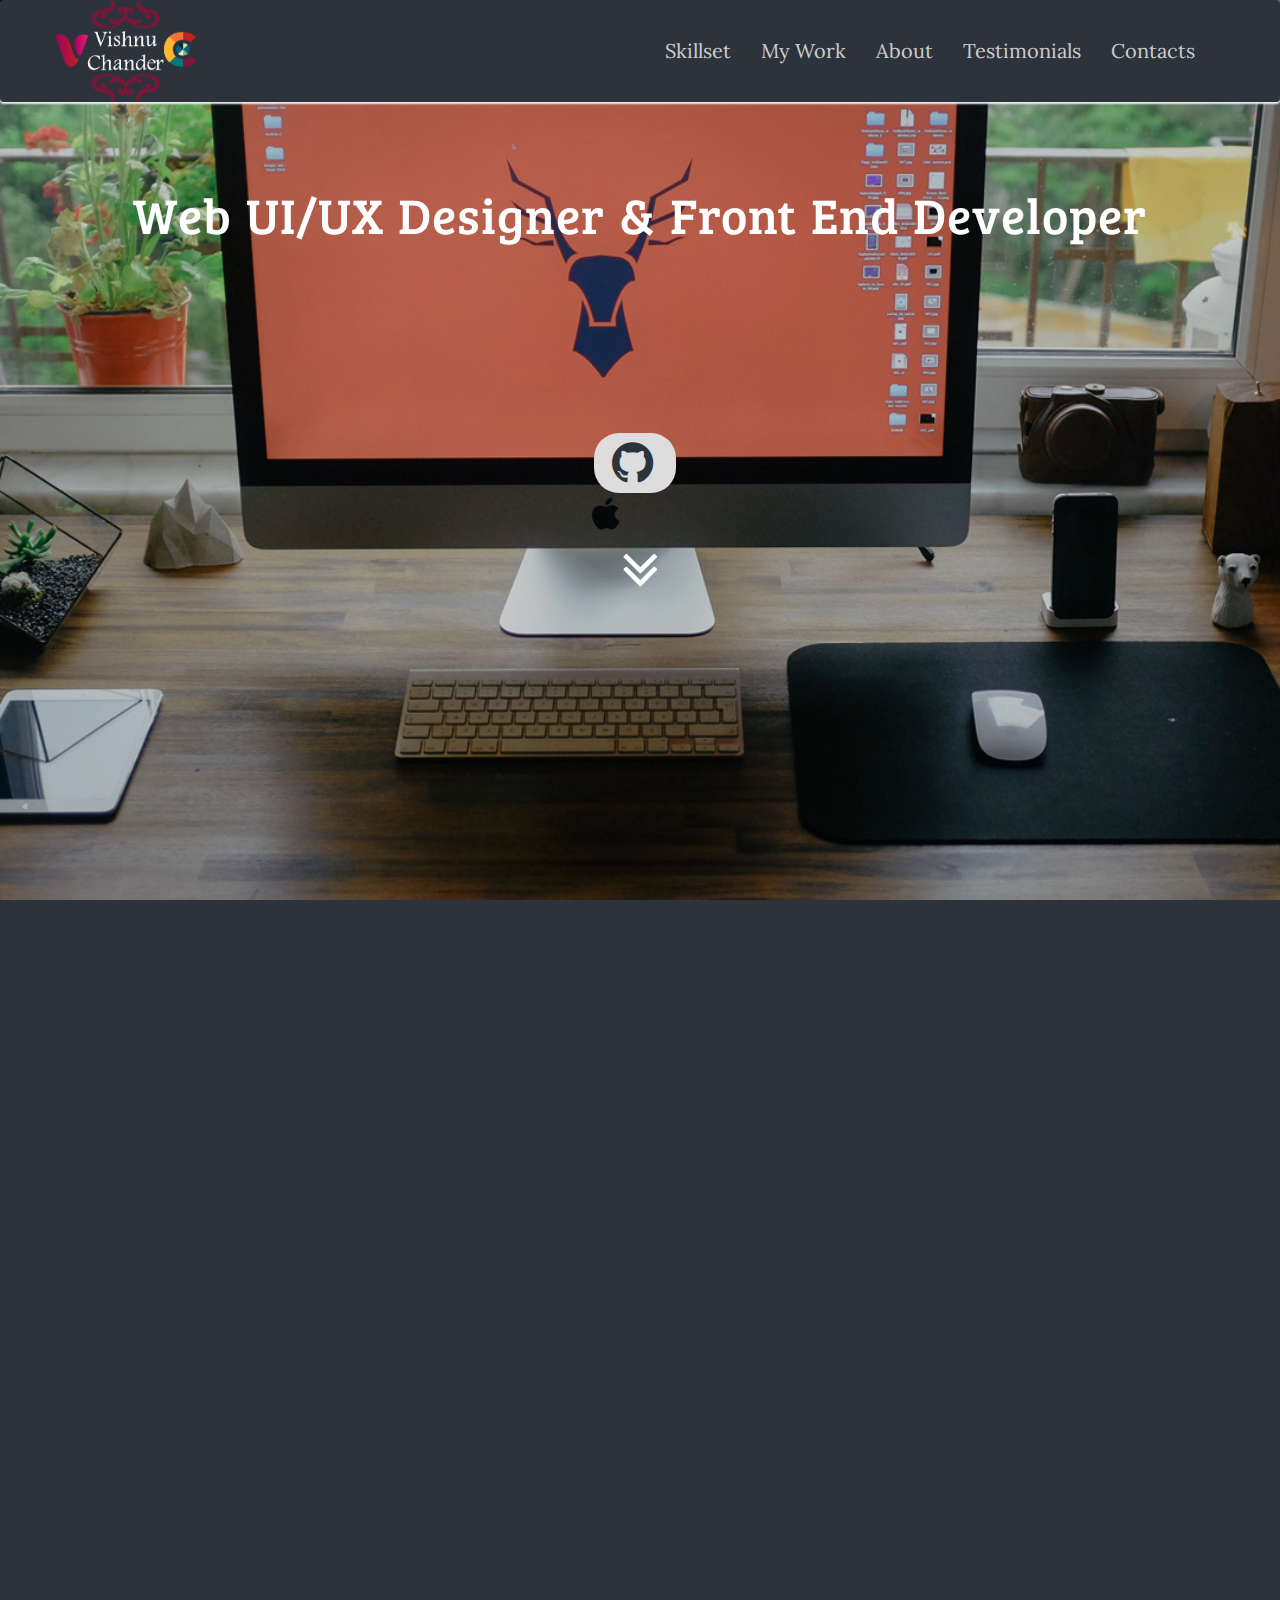
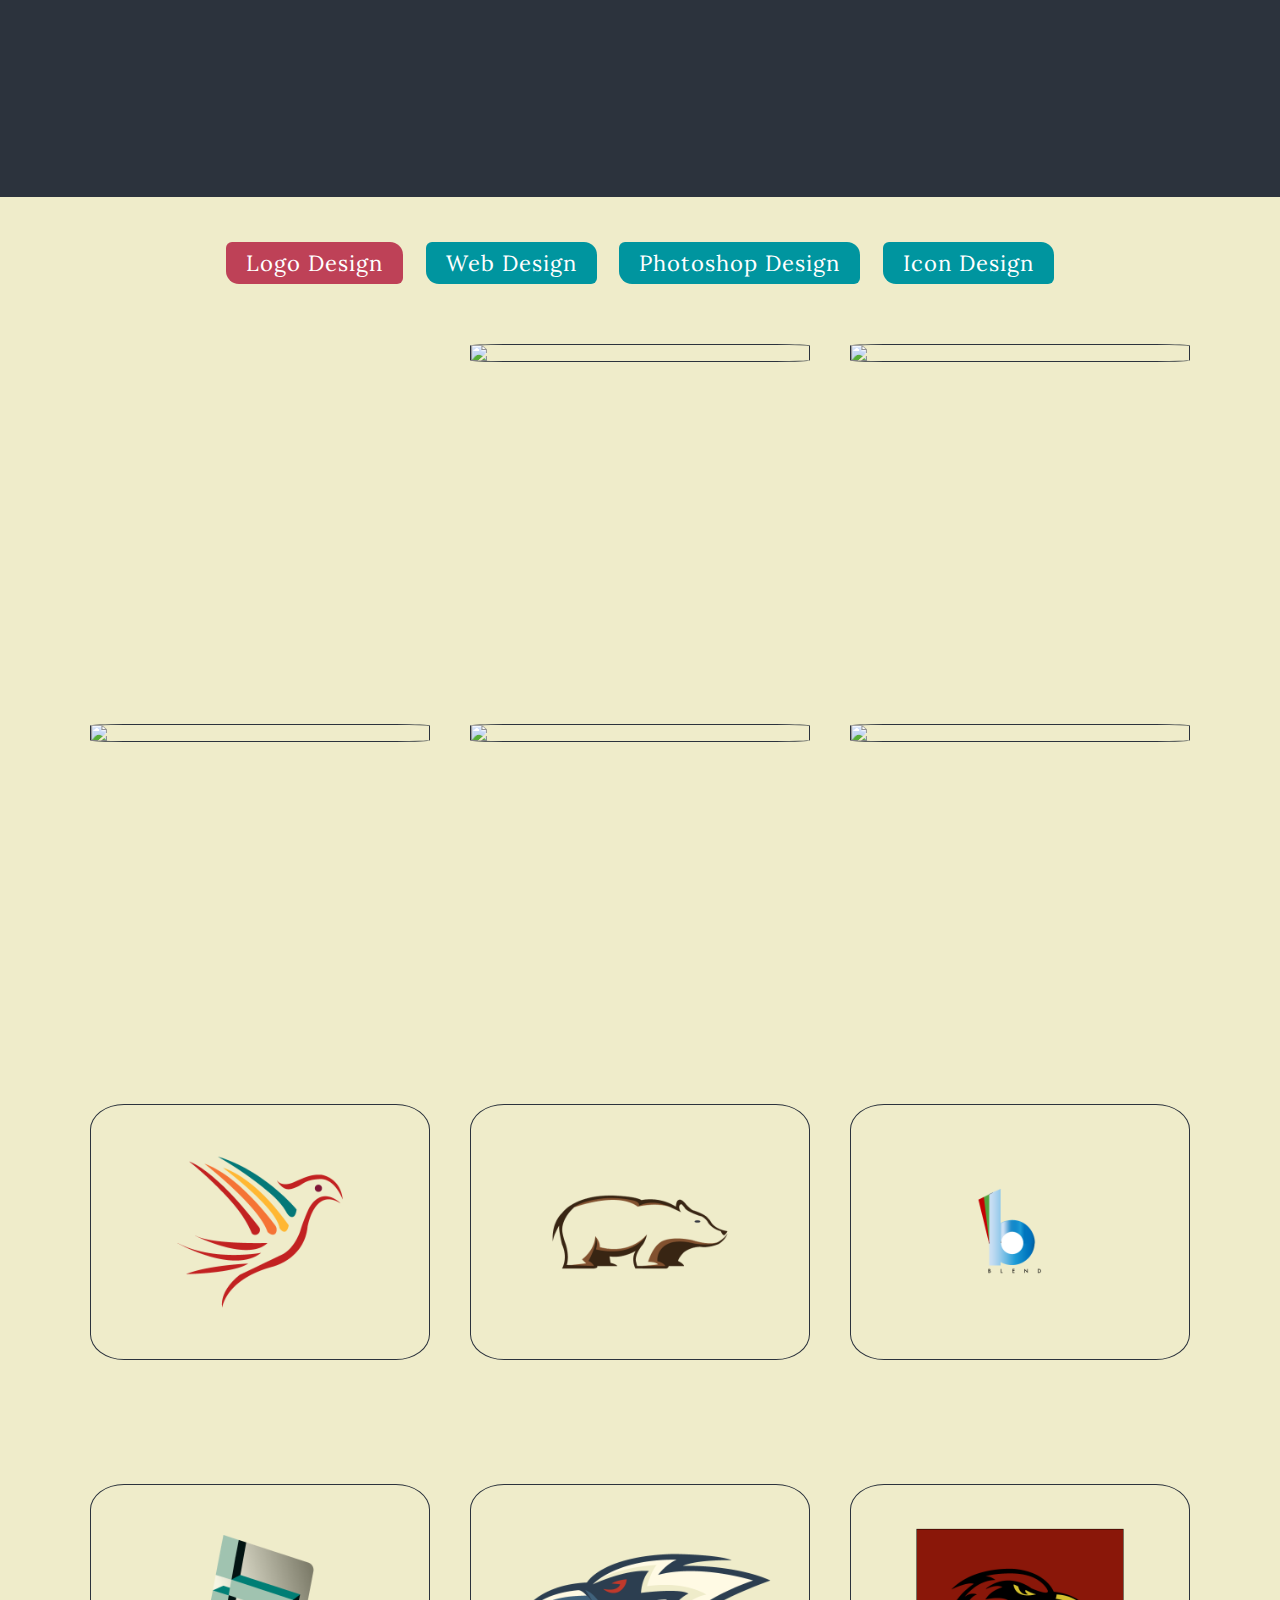
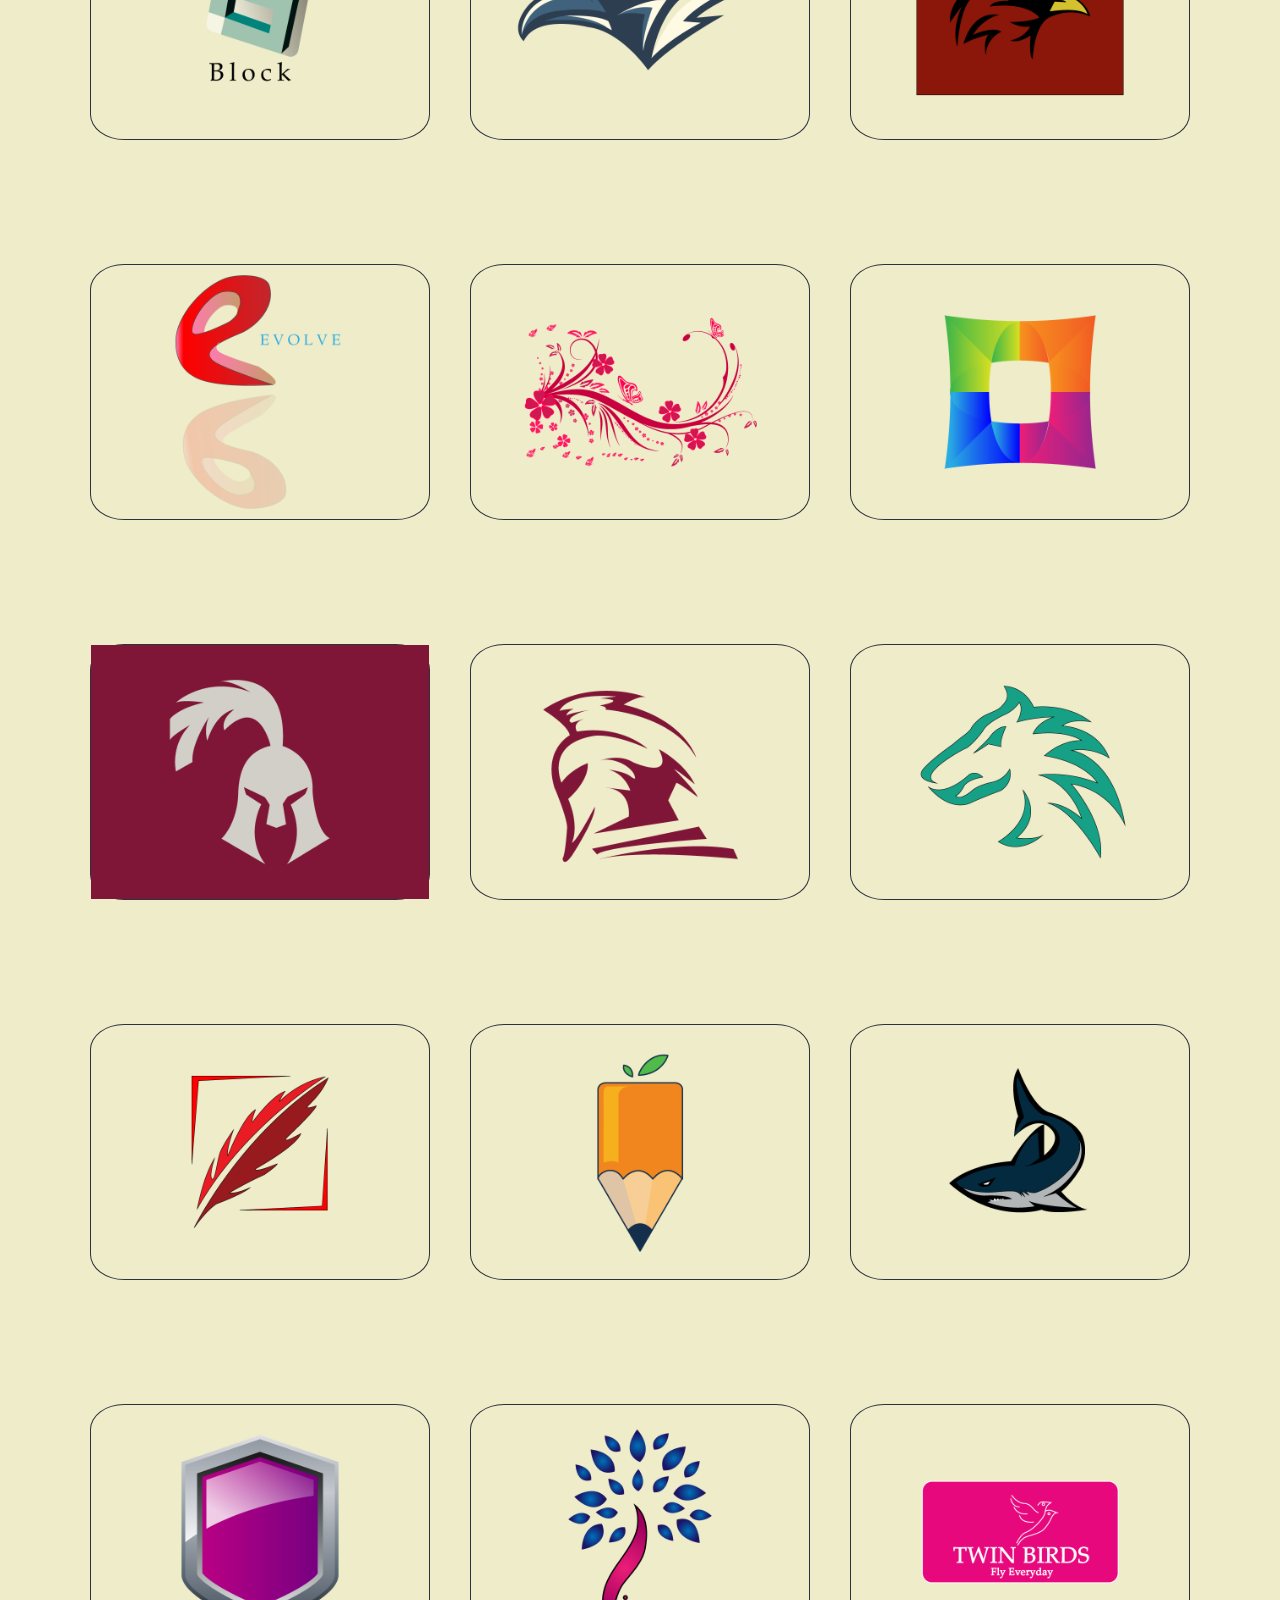
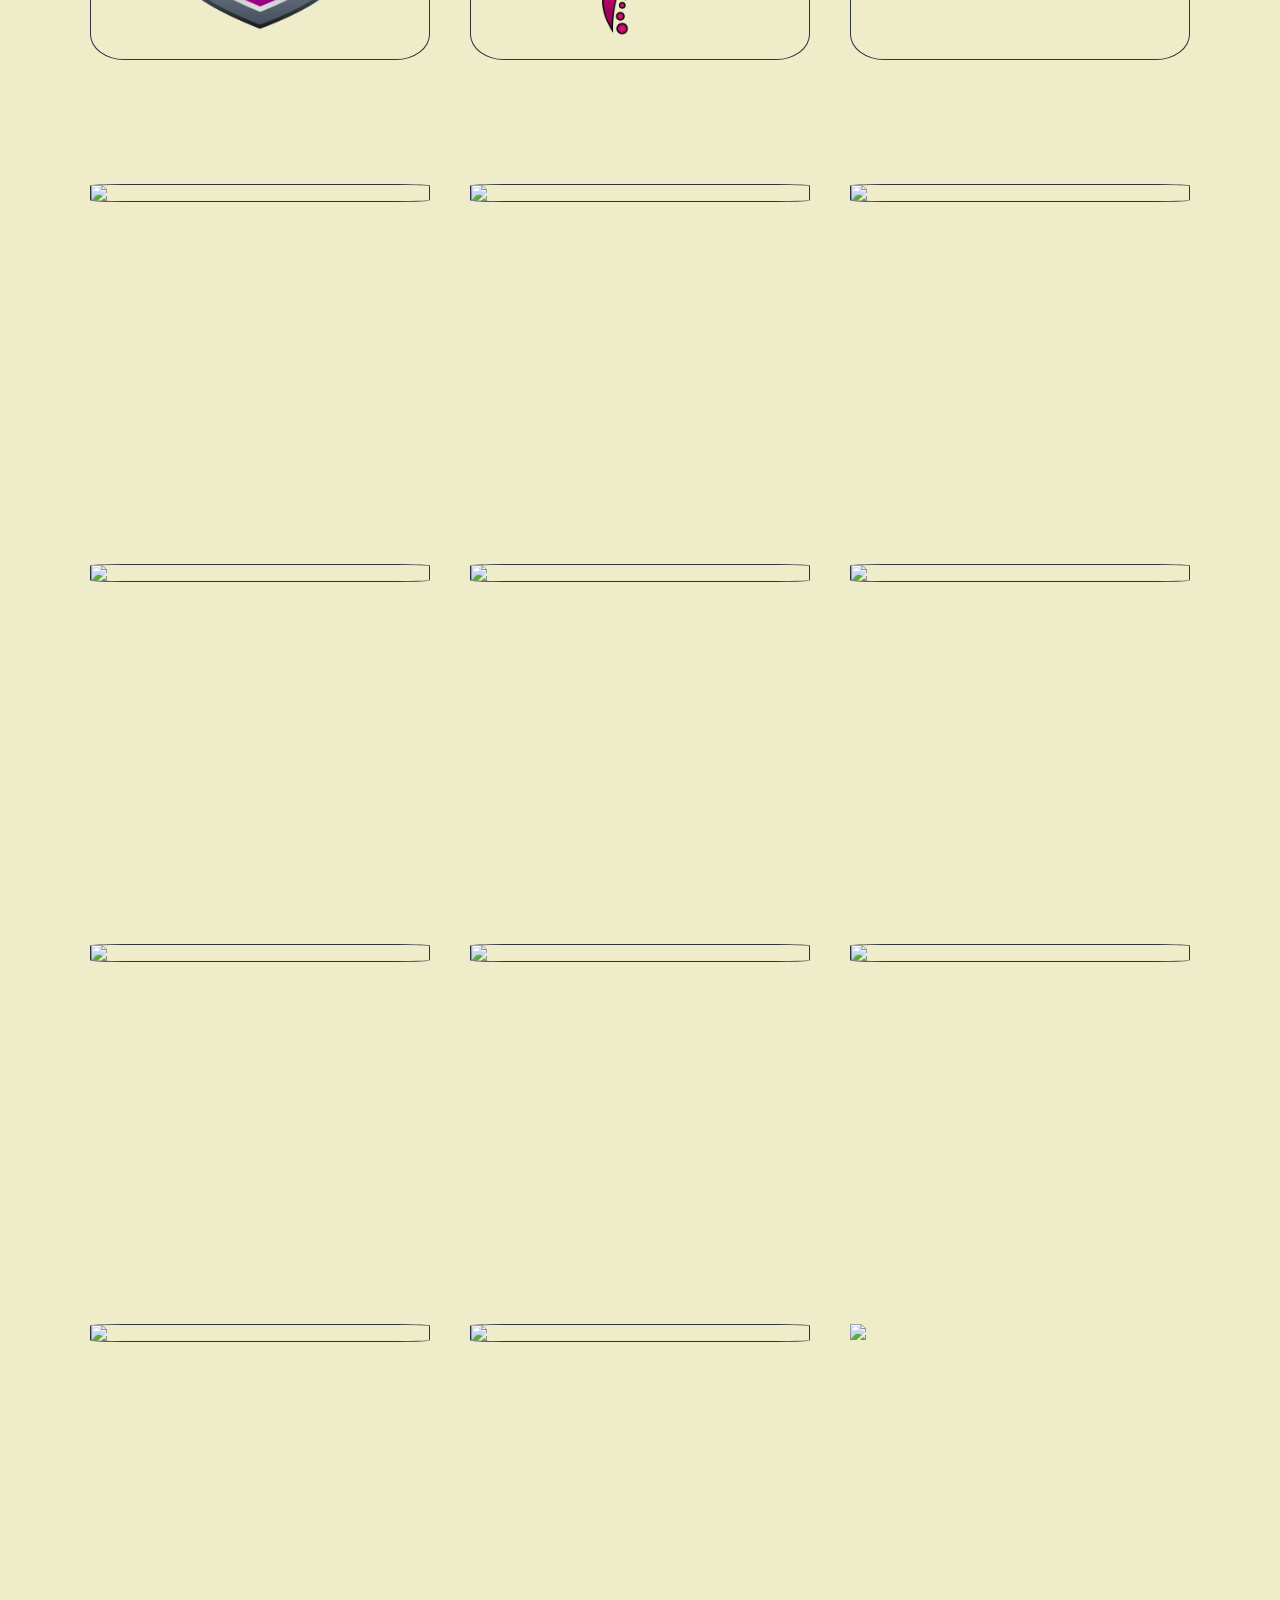
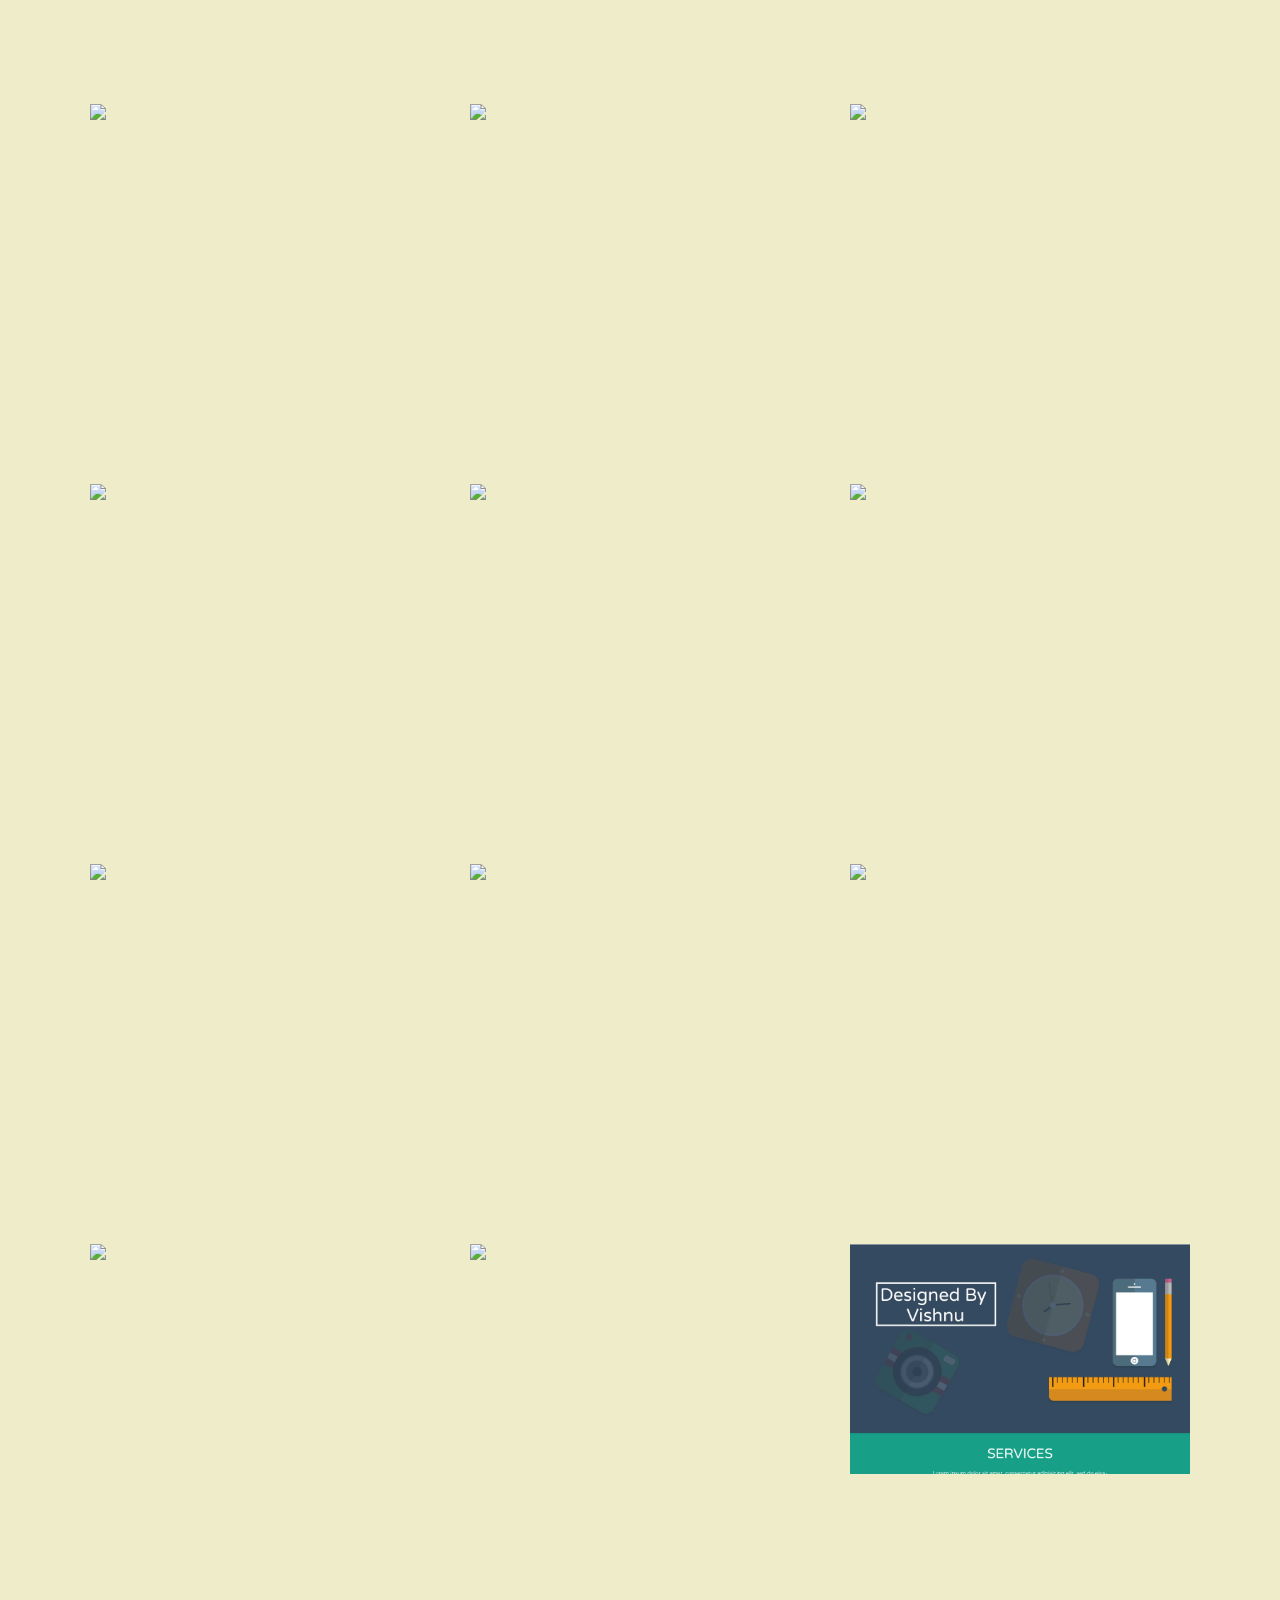
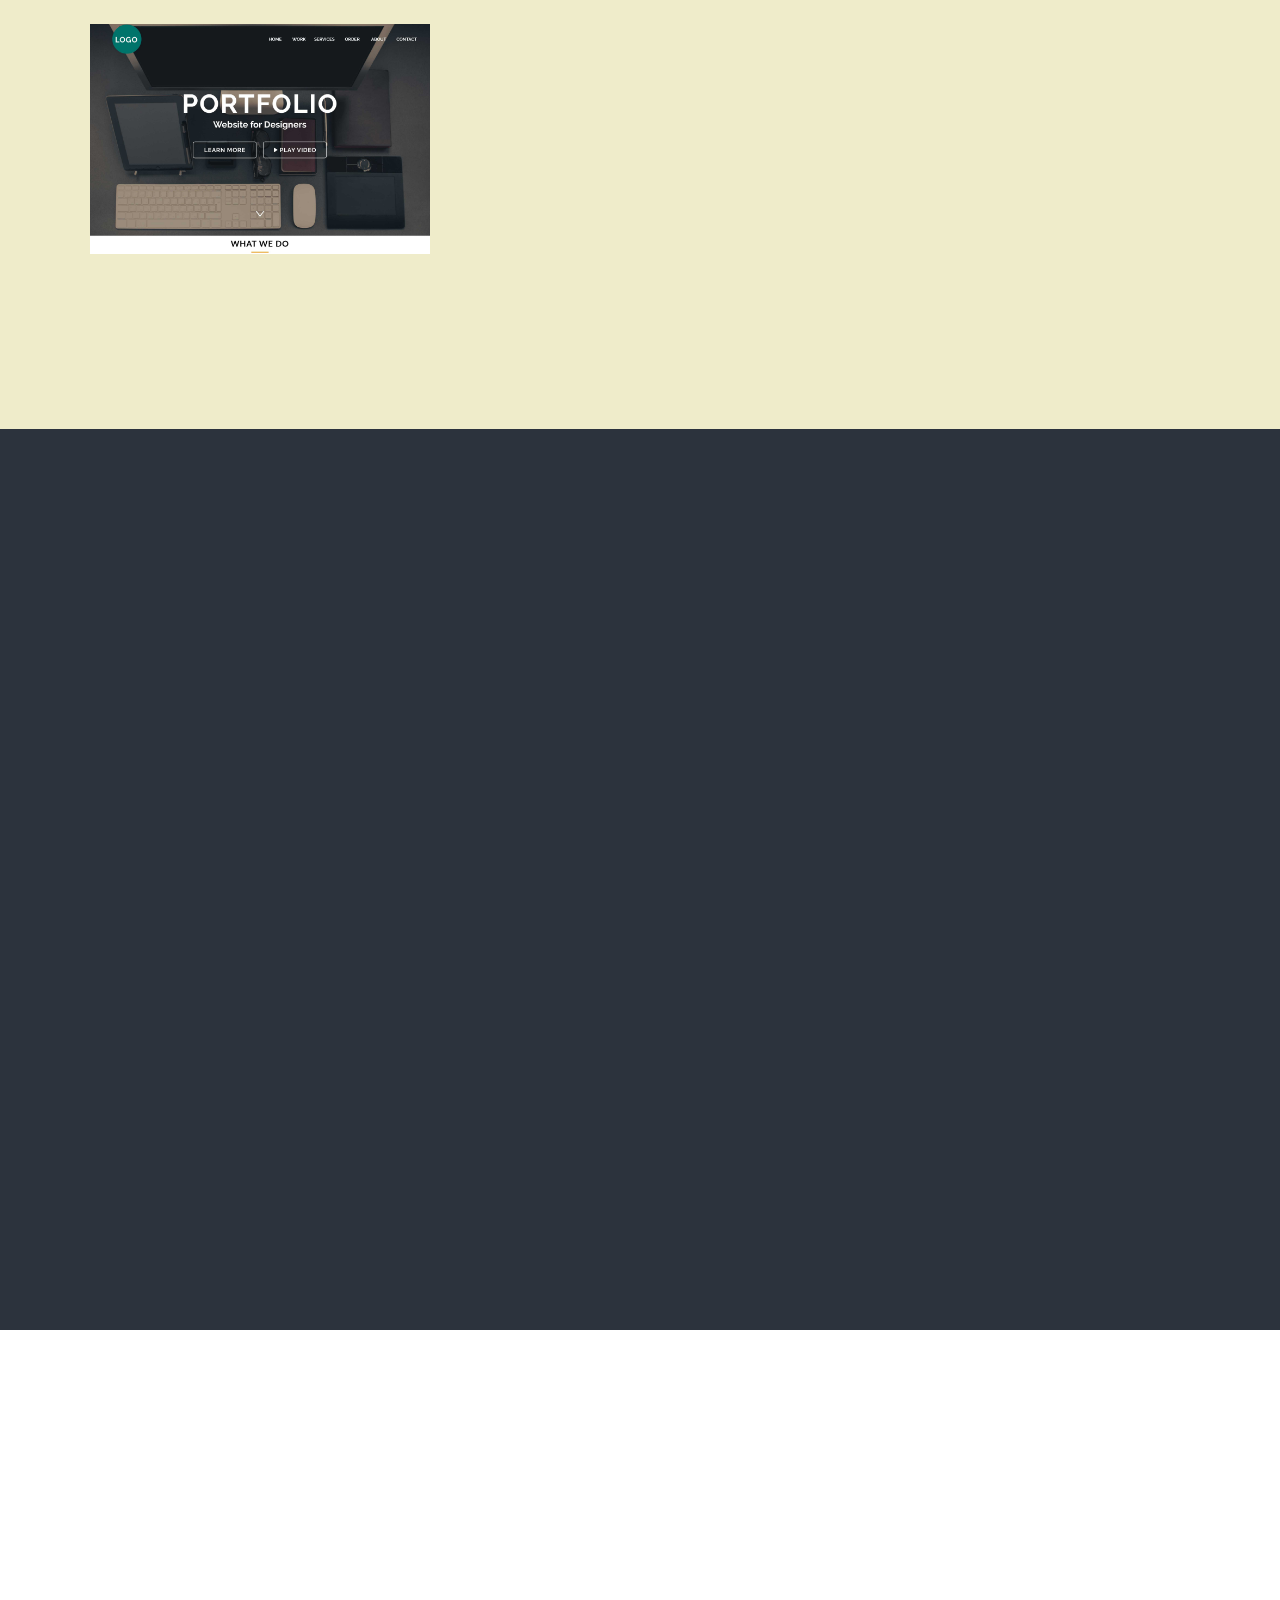
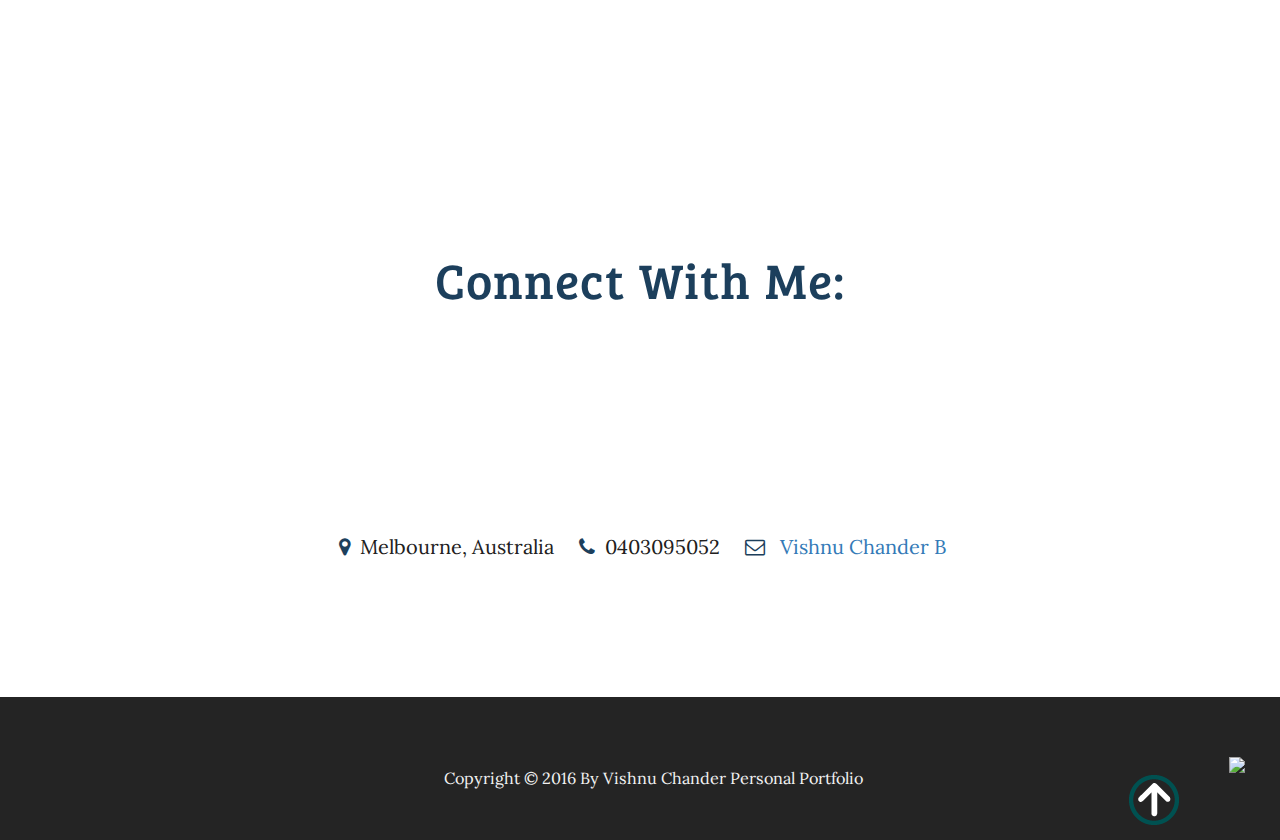
==== commit 18b63f4c: "Changed Mobile number" ====
--- a/index.html
+++ b/index.html
@@ -55,7 +55,7 @@
                 <div class="navbar-collapse collapse">
                     <ul class="nav navbar-nav navbar-right">
                         <li class="skills"><a href="#">Skillset</a></li>
-                        <li class="works"><a href="#">My Works</a></li>
+                        <li class="works"><a href="#">My Work</a></li>
                         <li class=about><a href="#">About</a></li>
                         <li class=test><a href="#">Testimonials</a></li>
                         <li class=contacts><a href="#">Contacts</a></li>
@@ -880,16 +880,16 @@
                 <div class="col-lg-12 col-md-12 ">
                     <h1>Connect With Me:</h1>
                     <ul class="list-inline ">
-                        <li class="wow fadeIn " data-wow-delay="0.6s "><a href="https://www.linkedin.com/in/vishnu-chander-852972113 " target="blank "><i class="fa fa-linkedin-square fa-4x "></i></a></li>
+                        <li class="wow fadeIn " data-wow-delay="0.6s "><a href="https://www.linkedin.com/in/vishnu-chander-852972113" target="blank "><i class="fa fa-linkedin-square fa-4x "></i></a></li>
                     </ul>
                 </div>
             </div>
             <div class="row ">
                 <div class="col-lg-12 col-md-12 ">
                     <ul class="list-inline ">
-                        <li><i class="fa fa-map-marker "></i>Philips Electronics Limited, Bangalore</li>
-                        <li><i class="fa fa-phone "></i>+91 9945533984</li>
-                        <li><i class="fa fa-envelope-o "></i> <a href="mailto:vishnu_cute05@yahoo.com ">Vishnu Chander B</a></li>
+                        <li><i class="fa fa-map-marker "></i>Melbourne, Australia</li>
+                        <li><i class="fa fa-phone "></i>0403095052</li>
+                        <li><i class="fa fa-envelope-o "></i> <a href="mailto:vishnu_cute05@yahoo.com">Vishnu Chander B</a></li>
                     </ul>
                 </div>
             </div>
